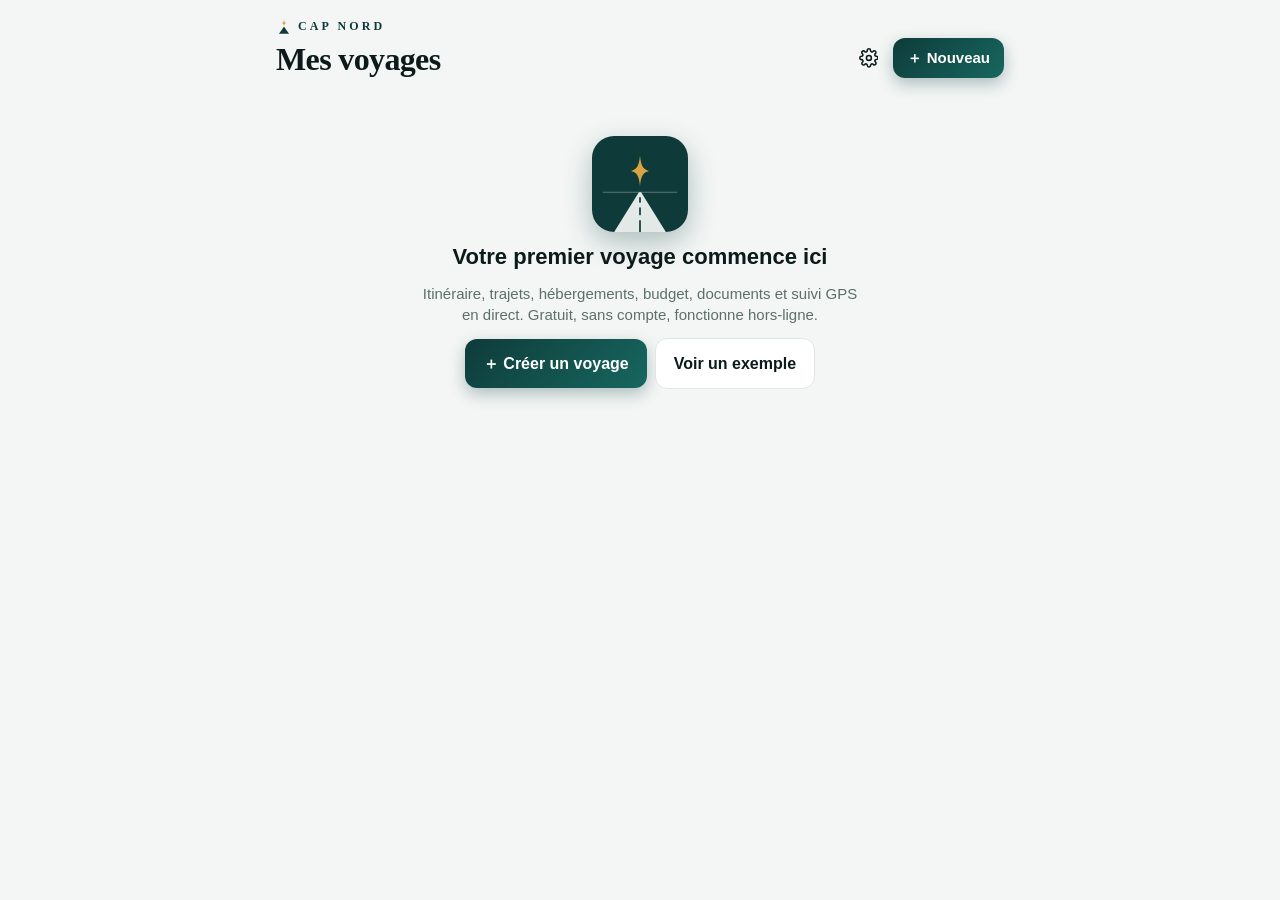
==== index.html @ debde646 "Mise à jour de Cap Nord (11/10/2026 16:12) Co-Authored-By: Claude Opus 5.5 <noreply@anthropic.com>" ====
<!doctype html>
<html lang="fr">
<head>
  <meta charset="utf-8">
  <meta name="viewport" content="width=device-width, initial-scale=1, maximum-scale=1, viewport-fit=cover">
  <meta name="theme-color" content="#0e3b3a">
  <meta name="apple-mobile-web-app-capable" content="yes">
  <meta name="mobile-web-app-capable" content="yes">
  <meta name="apple-mobile-web-app-status-bar-style" content="default">
  <meta name="apple-mobile-web-app-title" content="Cap Nord">
  <meta name="description" content="Organisez tous vos voyages : itinéraire, étapes, hébergements, budget, documents et suivi en direct sur la carte.">
  <title>Cap Nord</title>
  <link rel="manifest" href="manifest.webmanifest">
  <link rel="icon" href="icons/icon.svg" type="image/svg+xml">
  <link rel="apple-touch-icon" href="icons/icon-180.png">
  <link rel="stylesheet" href="vendor/leaflet/leaflet.css">
  <link rel="stylesheet" href="css/style.css">
  <link rel="stylesheet" href="css/share.css">
</head>
<body>
  <div id="app"><div class="boot"><img src="icons/icon.svg" alt="Cap Nord" width="88" height="88"></div></div>
  <div id="drawer-root"></div>
  <div id="modal-root"></div>
  <div id="toast-root"></div>
  <div id="print-root"></div>
  <input type="file" id="import-input" accept=".json,application/json" hidden>
  <script src="vendor/leaflet/leaflet.js"></script>
  <script src="vendor/sortable.min.js"></script>
  <script src="vendor/supabase.js"></script>
  <script type="module" src="js/app.js"></script>
</body>
</html>
---- vendor/leaflet/leaflet.css ----
/* required styles */

.leaflet-pane,
.leaflet-tile,
.leaflet-marker-icon,
.leaflet-marker-shadow,
.leaflet-tile-container,
.leaflet-pane > svg,
.leaflet-pane > canvas,
.leaflet-zoom-box,
.leaflet-image-layer,
.leaflet-layer {
	position: absolute;
	left: 0;
	top: 0;
	}
.leaflet-container {
	overflow: hidden;
	}
.leaflet-tile,
.leaflet-marker-icon,
.leaflet-marker-shadow {
	-webkit-user-select: none;
	   -moz-user-select: none;
	        user-select: none;
	  -webkit-user-drag: none;
	}
/* Prevents IE11 from highlighting tiles in blue */
.leaflet-tile::selection {
	background: transparent;
}
/* Safari renders non-retina tile on retina better with this, but Chrome is worse */
.leaflet-safari .leaflet-tile {
	image-rendering: -webkit-optimize-contrast;
	}
/* hack that prevents hw layers "stretching" when loading new tiles */
.leaflet-safari .leaflet-tile-container {
	width: 1600px;
	height: 1600px;
	-webkit-transform-origin: 0 0;
	}
.leaflet-marker-icon,
.leaflet-marker-shadow {
	display: block;
	}
/* .leaflet-container svg: reset svg max-width decleration shipped in Joomla! (joomla.org) 3.x */
/* .leaflet-container img: map is broken in FF if you have max-width: 100% on tiles */
.leaflet-container .leaflet-overlay-pane svg {
	max-width: none !important;
	max-height: none !important;
	}
.leaflet-container .leaflet-marker-pane img,
.leaflet-container .leaflet-shadow-pane img,
.leaflet-container .leaflet-tile-pane img,
.leaflet-container img.leaflet-image-layer,
.leaflet-container .leaflet-tile {
	max-width: none !important;
	max-height: none !important;
	width: auto;
	padding: 0;
	}

.leaflet-container img.leaflet-tile {
	/* See: https://bugs.chromium.org/p/chromium/issues/detail?id=600120 */
	mix-blend-mode: plus-lighter;
}

.leaflet-container.leaflet-touch-zoom {
	-ms-touch-action: pan-x pan-y;
	touch-action: pan-x pan-y;
	}
.leaflet-container.leaflet-touch-drag {
	-ms-touch-action: pinch-zoom;
	/* Fallback for FF which doesn't support pinch-zoom */
	touch-action: none;
	touch-action: pinch-zoom;
}
.leaflet-container.leaflet-touch-drag.leaflet-touch-zoom {
	-ms-touch-action: none;
	touch-action: none;
}
.leaflet-container {
	-webkit-tap-highlight-color: transparent;
}
.leaflet-container a {
	-webkit-tap-highlight-color: rgba(51, 181, 229, 0.4);
}
.leaflet-tile {
	filter: inherit;
	visibility: hidden;
	}
.leaflet-tile-loaded {
	visibility: inherit;
	}
.leaflet-zoom-box {
	width: 0;
	height: 0;
	-moz-box-sizing: border-box;
	     box-sizing: border-box;
	z-index: 800;
	}
/* workaround for https://bugzilla.mozilla.org/show_bug.cgi?id=888319 */
.leaflet-overlay-pane svg {
	-moz-user-select: none;
	}

.leaflet-pane         { z-index: 400; }

.leaflet-tile-pane    { z-index: 200; }
.leaflet-overlay-pane { z-index: 400; }
.leaflet-shadow-pane  { z-index: 500; }
.leaflet-marker-pane  { z-index: 600; }
.leaflet-tooltip-pane   { z-index: 650; }
.leaflet-popup-pane   { z-index: 700; }

.leaflet-map-pane canvas { z-index: 100; }
.leaflet-map-pane svg    { z-index: 200; }

.leaflet-vml-shape {
	width: 1px;
	height: 1px;
	}
.lvml {
	behavior: url(#default#VML);
	display: inline-block;
	position: absolute;
	}


/* control positioning */

.leaflet-control {
	position: relative;
	z-index: 800;
	pointer-events: visiblePainted; /* IE 9-10 doesn't have auto */
	pointer-events: auto;
	}
.leaflet-top,
.leaflet-bottom {
	position: absolute;
	z-index: 1000;
	pointer-events: none;
	}
.leaflet-top {
	top: 0;
	}
.leaflet-right {
	right: 0;
	}
.leaflet-bottom {
	bottom: 0;
	}
.leaflet-left {
	left: 0;
	}
.leaflet-control {
	float: left;
	clear: both;
	}
.leaflet-right .leaflet-control {
	float: right;
	}
.leaflet-top .leaflet-control {
	margin-top: 10px;
	}
.leaflet-bottom .leaflet-control {
	margin-bottom: 10px;
	}
.leaflet-left .leaflet-control {
	margin-left: 10px;
	}
.leaflet-right .leaflet-control {
	margin-right: 10px;
	}


/* zoom and fade animations */

.leaflet-fade-anim .leaflet-popup {
	opacity: 0;
	-webkit-transition: opacity 0.2s linear;
	   -moz-transition: opacity 0.2s linear;
	        transition: opacity 0.2s linear;
	}
.leaflet-fade-anim .leaflet-map-pane .leaflet-popup {
	opacity: 1;
	}
.leaflet-zoom-animated {
	-webkit-transform-origin: 0 0;
	    -ms-transform-origin: 0 0;
	        transform-origin: 0 0;
	}
svg.leaflet-zoom-animated {
	will-change: transform;
}

.leaflet-zoom-anim .leaflet-zoom-animated {
	-webkit-transition: -webkit-transform 0.25s cubic-bezier(0,0,0.25,1);
	   -moz-transition:    -moz-transform 0.25s cubic-bezier(0,0,0.25,1);
	        transition:         transform 0.25s cubic-bezier(0,0,0.25,1);
	}
.leaflet-zoom-anim .leaflet-tile,
.leaflet-pan-anim .leaflet-tile {
	-webkit-transition: none;
	   -moz-transition: none;
	        transition: none;
	}

.leaflet-zoom-anim .leaflet-zoom-hide {
	visibility: hidden;
	}


/* cursors */

.leaflet-interactive {
	cursor: pointer;
	}
.leaflet-grab {
	cursor: -webkit-grab;
	cursor:    -moz-grab;
	cursor:         grab;
	}
.leaflet-crosshair,
.leaflet-crosshair .leaflet-interactive {
	cursor: crosshair;
	}
.leaflet-popup-pane,
.leaflet-control {
	cursor: auto;
	}
.leaflet-dragging .leaflet-grab,
.leaflet-dragging .leaflet-grab .leaflet-interactive,
.leaflet-dragging .leaflet-marker-draggable {
	cursor: move;
	cursor: -webkit-grabbing;
	cursor:    -moz-grabbing;
	cursor:         grabbing;
	}

/* marker & overlays interactivity */
.leaflet-marker-icon,
.leaflet-marker-shadow,
.leaflet-image-layer,
.leaflet-pane > svg path,
.leaflet-tile-container {
	pointer-events: none;
	}

.leaflet-marker-icon.leaflet-interactive,
.leaflet-image-layer.leaflet-interactive,
.leaflet-pane > svg path.leaflet-interactive,
svg.leaflet-image-layer.leaflet-interactive path {
	pointer-events: visiblePainted; /* IE 9-10 doesn't have auto */
	pointer-events: auto;
	}

/* visual tweaks */

.leaflet-container {
	background: #ddd;
	outline-offset: 1px;
	}
.leaflet-container a {
	color: #0078A8;
	}
.leaflet-zoom-box {
	border: 2px dotted #38f;
	background: rgba(255,255,255,0.5);
	}


/* general typography */
.leaflet-container {
	font-family: "Helvetica Neue", Arial, Helvetica, sans-serif;
	font-size: 12px;
	font-size: 0.75rem;
	line-height: 1.5;
	}


/* general toolbar styles */

.leaflet-bar {
	box-shadow: 0 1px 5px rgba(0,0,0,0.65);
	border-radius: 4px;
	}
.leaflet-bar a {
	background-color: #fff;
	border-bottom: 1px solid #ccc;
	width: 26px;
	height: 26px;
	line-height: 26px;
	display: block;
	text-align: center;
	text-decoration: none;
	color: black;
	}
.leaflet-bar a,
.leaflet-control-layers-toggle {
	background-position: 50% 50%;
	background-repeat: no-repeat;
	display: block;
	}
.leaflet-bar a:hover,
.leaflet-bar a:focus {
	background-color: #f4f4f4;
	}
.leaflet-bar a:first-child {
	border-top-left-radius: 4px;
	border-top-right-radius: 4px;
	}
.leaflet-bar a:last-child {
	border-bottom-left-radius: 4px;
	border-bottom-right-radius: 4px;
	border-bottom: none;
	}
.leaflet-bar a.leaflet-disabled {
	cursor: default;
	background-color: #f4f4f4;
	color: #bbb;
	}

.leaflet-touch .leaflet-bar a {
	width: 30px;
	height: 30px;
	line-height: 30px;
	}
.leaflet-touch .leaflet-bar a:first-child {
	border-top-left-radius: 2px;
	border-top-right-radius: 2px;
	}
.leaflet-touch .leaflet-bar a:last-child {
	border-bottom-left-radius: 2px;
	border-bottom-right-radius: 2px;
	}

/* zoom control */

.leaflet-control-zoom-in,
.leaflet-control-zoom-out {
	font: bold 18px 'Lucida Console', Monaco, monospace;
	text-indent: 1px;
	}

.leaflet-touch .leaflet-control-zoom-in, .leaflet-touch .leaflet-control-zoom-out  {
	font-size: 22px;
	}


/* layers control */

.leaflet-control-layers {
	box-shadow: 0 1px 5px rgba(0,0,0,0.4);
	background: #fff;
	border-radius: 5px;
	}
.leaflet-control-layers-toggle {
	background-image: url(images/layers.png);
	width: 36px;
	height: 36px;
	}
.leaflet-retina .leaflet-control-layers-toggle {
	background-image: url(images/layers-2x.png);
	background-size: 26px 26px;
	}
.leaflet-touch .leaflet-control-layers-toggle {
	width: 44px;
	height: 44px;
	}
.leaflet-control-layers .leaflet-control-layers-list,
.leaflet-control-layers-expanded .leaflet-control-layers-toggle {
	display: none;
	}
.leaflet-control-layers-expanded .leaflet-control-layers-list {
	display: block;
	position: relative;
	}
.leaflet-control-layers-expanded {
	padding: 6px 10px 6px 6px;
	color: #333;
	background: #fff;
	}
.leaflet-control-layers-scrollbar {
	overflow-y: scroll;
	overflow-x: hidden;
	padding-right: 5px;
	}
.leaflet-control-layers-selector {
	margin-top: 2px;
	position: relative;
	top: 1px;
	}
.leaflet-control-layers label {
	display: block;
	font-size: 13px;
	font-size: 1.08333em;
	}
.leaflet-control-layers-separator {
	height: 0;
	border-top: 1px solid #ddd;
	margin: 5px -10px 5px -6px;
	}

/* Default icon URLs */
.leaflet-default-icon-path { /* used only in path-guessing heuristic, see L.Icon.Default */
	background-image: url(images/marker-icon.png);
	}


/* attribution and scale controls */

.leaflet-container .leaflet-control-attribution {
	background: #fff;
	background: rgba(255, 255, 255, 0.8);
	margin: 0;
	}
.leaflet-control-attribution,
.leaflet-control-scale-line {
	padding: 0 5px;
	color: #333;
	line-height: 1.4;
	}
.leaflet-control-attribution a {
	text-decoration: none;
	}
.leaflet-control-attribution a:hover,
.leaflet-control-attribution a:focus {
	text-decoration: underline;
	}
.leaflet-attribution-flag {
	display: inline !important;
	vertical-align: baseline !important;
	width: 1em;
	height: 0.6669em;
	}
.leaflet-left .leaflet-control-scale {
	margin-left: 5px;
	}
.leaflet-bottom .leaflet-control-scale {
	margin-bottom: 5px;
	}
.leaflet-control-scale-line {
	border: 2px solid #777;
	border-top: none;
	line-height: 1.1;
	padding: 2px 5px 1px;
	white-space: nowrap;
	-moz-box-sizing: border-box;
	     box-sizing: border-box;
	background: rgba(255, 255, 255, 0.8);
	text-shadow: 1px 1px #fff;
	}
.leaflet-control-scale-line:not(:first-child) {
	border-top: 2px solid #777;
	border-bottom: none;
	margin-top: -2px;
	}
.leaflet-control-scale-line:not(:first-child):not(:last-child) {
	border-bottom: 2px solid #777;
	}

.leaflet-touch .leaflet-control-attribution,
.leaflet-touch .leaflet-control-layers,
.leaflet-touch .leaflet-bar {
	box-shadow: none;
	}
.leaflet-touch .leaflet-control-layers,
.leaflet-touch .leaflet-bar {
	border: 2px solid rgba(0,0,0,0.2);
	background-clip: padding-box;
	}


/* popup */

.leaflet-popup {
	position: absolute;
	text-align: center;
	margin-bottom: 20px;
	}
.leaflet-popup-content-wrapper {
	padding: 1px;
	text-align: left;
	border-radius: 12px;
	}
.leaflet-popup-content {
	margin: 13px 24px 13px 20px;
	line-height: 1.3;
	font-size: 13px;
	font-size: 1.08333em;
	min-height: 1px;
	}
.leaflet-popup-content p {
	margin: 17px 0;
	margin: 1.3em 0;
	}
.leaflet-popup-tip-container {
	width: 40px;
	height: 20px;
	position: absolute;
	left: 50%;
	margin-top: -1px;
	margin-left: -20px;
	overflow: hidden;
	pointer-events: none;
	}
.leaflet-popup-tip {
	width: 17px;
	height: 17px;
	padding: 1px;

	margin: -10px auto 0;
	pointer-events: auto;

	-webkit-transform: rotate(45deg);
	   -moz-transform: rotate(45deg);
	    -ms-transform: rotate(45deg);
	        transform: rotate(45deg);
	}
.leaflet-popup-content-wrapper,
.leaflet-popup-tip {
	background: white;
	color: #333;
	box-shadow: 0 3px 14px rgba(0,0,0,0.4);
	}
.leaflet-container a.leaflet-popup-close-button {
	position: absolute;
	top: 0;
	right: 0;
	border: none;
	text-align: center;
	width: 24px;
	height: 24px;
	font: 16px/24px Tahoma, Verdana, sans-serif;
	color: #757575;
	text-decoration: none;
	background: transparent;
	}
.leaflet-container a.leaflet-popup-close-button:hover,
.leaflet-container a.leaflet-popup-close-button:focus {
	color: #585858;
	}
.leaflet-popup-scrolled {
	overflow: auto;
	}

.leaflet-oldie .leaflet-popup-content-wrapper {
	-ms-zoom: 1;
	}
.leaflet-oldie .leaflet-popup-tip {
	width: 24px;
	margin: 0 auto;

	-ms-filter: "progid:DXImageTransform.Microsoft.Matrix(M11=0.70710678, M12=0.70710678, M21=-0.70710678, M22=0.70710678)";
	filter: progid:DXImageTransform.Microsoft.Matrix(M11=0.70710678, M12=0.70710678, M21=-0.70710678, M22=0.70710678);
	}

.leaflet-oldie .leaflet-control-zoom,
.leaflet-oldie .leaflet-control-layers,
.leaflet-oldie .leaflet-popup-content-wrapper,
.leaflet-oldie .leaflet-popup-tip {
	border: 1px solid #999;
	}


/* div icon */

.leaflet-div-icon {
	background: #fff;
	border: 1px solid #666;
	}


/* Tooltip */
/* Base styles for the element that has a tooltip */
.leaflet-tooltip {
	position: absolute;
	padding: 6px;
	background-color: #fff;
	border: 1px solid #fff;
	border-radius: 3px;
	color: #222;
	white-space: nowrap;
	-webkit-user-select: none;
	-moz-user-select: none;
	-ms-user-select: none;
	user-select: none;
	pointer-events: none;
	box-shadow: 0 1px 3px rgba(0,0,0,0.4);
	}
.leaflet-tooltip.leaflet-interactive {
	cursor: pointer;
	pointer-events: auto;
	}
.leaflet-tooltip-top:before,
.leaflet-tooltip-bottom:before,
.leaflet-tooltip-left:before,
.leaflet-tooltip-right:before {
	position: absolute;
	pointer-events: none;
	border: 6px solid transparent;
	background: transparent;
	content: "";
	}

/* Directions */

.leaflet-tooltip-bottom {
	margin-top: 6px;
}
.leaflet-tooltip-top {
	margin-top: -6px;
}
.leaflet-tooltip-bottom:before,
.leaflet-tooltip-top:before {
	left: 50%;
	margin-left: -6px;
	}
.leaflet-tooltip-top:before {
	bottom: 0;
	margin-bottom: -12px;
	border-top-color: #fff;
	}
.leaflet-tooltip-bottom:before {
	top: 0;
	margin-top: -12px;
	margin-left: -6px;
	border-bottom-color: #fff;
	}
.leaflet-tooltip-left {
	margin-left: -6px;
}
.leaflet-tooltip-right {
	margin-left: 6px;
}
.leaflet-tooltip-left:before,
.leaflet-tooltip-right:before {
	top: 50%;
	margin-top: -6px;
	}
.leaflet-tooltip-left:before {
	right: 0;
	margin-right: -12px;
	border-left-color: #fff;
	}
.leaflet-tooltip-right:before {
	left: 0;
	margin-left: -12px;
	border-right-color: #fff;
	}

/* Printing */

@media print {
	/* Prevent printers from removing background-images of controls. */
	.leaflet-control {
		-webkit-print-color-adjust: exact;
		print-color-adjust: exact;
		}
	}
---- css/style.css ----
:root {
  /* Palette Cap Nord : sapin profond, abricot vif, neutres légèrement teintés de vert */
  --bg: #f3f6f5;
  --surface: #ffffff;
  --surface-2: #ecf1ef;
  --text: #0c1b1a;
  --muted: #5d6f6b;
  --line: #dfe7e4;
  --brand: #0e3b3a;
  --brand-2: #17675f;
  --accent: #ff7a59;
  --brass: #d9a441;
  --brand-ink: #ffffff;
  --ok: #0f9f62;
  --ok-bg: #dcf5e9;
  --warn: #c2620a;
  --warn-bg: #fff0dd;
  --danger: #e5484d;
  --shadow: 0 1px 2px rgba(12, 27, 26, .05), 0 6px 18px rgba(12, 27, 26, .07);
  --shadow-lg: 0 18px 48px rgba(12, 27, 26, .22);
  --r: 18px;
  --trip: var(--brand);
  --spring: cubic-bezier(.2, .9, .25, 1.12);
  --ease: cubic-bezier(.22, .8, .3, 1);
  --safe-b: env(safe-area-inset-bottom, 0px);
  --safe-t: env(safe-area-inset-top, 0px);
  color-scheme: light;
}
@media (prefers-color-scheme: dark) {
  :root:not([data-theme="light"]) {
    --bg: #0a1312; --surface: #11201e; --surface-2: #182b28; --text: #e7f0ed; --muted: #8ea39f; --line: #22362f;
    --brand: #5fd0b8; --brand-2: #8be3cf; --accent: #ff8e70; --brand-ink: #04211d; --ok: #3ddc97; --ok-bg: #0f2f22; --warn: #ffb547; --warn-bg: #33240a; --danger: #ff6b70;
    --shadow: 0 1px 2px rgba(0, 0, 0, .35), 0 6px 18px rgba(0, 0, 0, .3); color-scheme: dark;
  }
}
:root[data-theme="dark"] {
  --bg: #0a1312; --surface: #11201e; --surface-2: #182b28; --text: #e7f0ed; --muted: #8ea39f; --line: #22362f;
  --brand: #5fd0b8; --brand-2: #8be3cf; --accent: #ff8e70; --brand-ink: #04211d; --ok: #3ddc97; --ok-bg: #0f2f22; --warn: #ffb547; --warn-bg: #33240a; --danger: #ff6b70;
  --shadow: 0 1px 2px rgba(0, 0, 0, .35), 0 6px 18px rgba(0, 0, 0, .3); color-scheme: dark;
}

* { box-sizing: border-box; }
html, body { margin: 0; height: 100%; }
body {
  background: var(--bg); color: var(--text);
  font: 15px/1.45 -apple-system, BlinkMacSystemFont, "SF Pro Text", "Segoe UI", Inter, Roboto, sans-serif;
  -webkit-font-smoothing: antialiased; -webkit-tap-highlight-color: transparent;
}
button, input, select, textarea { font: inherit; color: inherit; }
button { cursor: pointer; }
h1, h2, h3, h4 { margin: 0; line-height: 1.2; }
p { margin: 0; }
a { color: var(--brand); }
.hidden { display: none !important; }
.muted { color: var(--muted); }
.mono { font-family: ui-monospace, "SF Mono", Menlo, monospace; letter-spacing: .02em; }
.center { text-align: center; }
.spacer { flex: 1; }
.boot { display: grid; place-items: center; height: 100vh; font-size: 48px; }
.eyebrow { display: block; color: var(--muted); font-size: 12px; font-weight: 600; text-transform: uppercase; letter-spacing: .04em; }
.hint { color: var(--muted); font-size: 13px; }
.warn-txt { color: var(--warn); }

/* ---------- Boutons */
.btn {
  display: inline-flex; align-items: center; justify-content: center; gap: 6px;
  padding: 9px 14px; border-radius: 10px; border: 1px solid var(--line); background: var(--surface);
  font-weight: 600; text-decoration: none; color: var(--text); white-space: nowrap; transition: transform .1s, background .15s;
}
.btn:active { transform: scale(.97); }
.btn:hover { background: var(--surface-2); }
.btn.primary { background: var(--brand); border-color: var(--brand); color: var(--brand-ink); }
.btn.primary:hover { filter: brightness(1.06); }
.btn.danger { color: var(--danger); }
.btn.ghost { background: transparent; border: 1.5px dashed color-mix(in srgb, var(--brand) 45%, var(--line)); color: var(--brand); }
.btn.sm { padding: 6px 10px; font-size: 13px; border-radius: 8px; }
.btn.lg { padding: 13px 18px; font-size: 16px; }
.btn.full { width: 100%; }
.btn:disabled { opacity: .45; pointer-events: none; }
.icon-btn {
  display: inline-grid; place-items: center; width: 38px; height: 38px; border-radius: 10px;
  border: 0; background: transparent; font-size: 18px; color: var(--text); text-decoration: none; flex: none;
}
.icon-btn:hover { background: var(--surface-2); }
.icon-btn.sm { width: 30px; height: 30px; font-size: 14px; }
.link { background: none; border: 0; padding: 0; color: var(--brand); font-weight: 600; cursor: pointer; }
.row-btns { display: flex; gap: 8px; align-items: center; }
.row-btns.wrap { flex-wrap: wrap; }

/* ---------- Champs */
.fld { display: flex; flex-direction: column; gap: 4px; min-width: 0; }
.fld > span, .fld-l { font-size: 12px; font-weight: 600; color: var(--muted); }
input:not([type=checkbox]):not([type=radio]):not([type=file]), select, textarea {
  width: 100%; padding: 10px 12px; border-radius: 10px; border: 1px solid var(--line); background: var(--surface);
  outline: none; transition: border-color .15s, box-shadow .15s; min-width: 0;
}
input[type=file] { font-size: 13px; }
textarea { resize: vertical; }
input:focus, select:focus, textarea:focus { border-color: var(--brand); box-shadow: 0 0 0 3px color-mix(in srgb, var(--brand) 20%, transparent); }
.grid2 { display: grid; grid-template-columns: repeat(2, minmax(0, 1fr)); gap: 10px; align-items: end; }
.grid3 { display: grid; grid-template-columns: repeat(3, minmax(0, 1fr)); gap: 10px; align-items: end; }
.row { display: flex; gap: 8px; }
.emoji-input { width: 56px !important; flex: none; text-align: center; font-size: 22px; padding: 6px !important; }
.check { display: inline-flex; align-items: center; gap: 6px; font-size: 13px; color: var(--muted); cursor: pointer; }
.chk { width: 20px; height: 20px; accent-color: var(--brand); flex: none; cursor: pointer; }
.pills { display: flex; flex-wrap: wrap; gap: 6px; }
.pill input { position: absolute; opacity: 0; pointer-events: none; }
.pill span {
  display: inline-block; padding: 6px 10px; border-radius: 999px; border: 1px solid var(--line); background: var(--surface);
  font-size: 13px; cursor: pointer; user-select: none; transition: all .12s;
}
.pill input:checked + span { background: var(--brand); color: var(--brand-ink); border-color: var(--brand); }
.pill input:focus-visible + span { box-shadow: 0 0 0 3px color-mix(in srgb, var(--brand) 30%, transparent); }
.colors { display: flex; gap: 8px; flex-wrap: wrap; }
.color input { position: absolute; opacity: 0; }
.color span { display: block; width: 30px; height: 30px; border-radius: 50%; cursor: pointer; border: 3px solid transparent; }
.color input:checked + span { border-color: var(--surface); box-shadow: 0 0 0 2px var(--text); }

/* ---------- Puces, badges, barres */
.chip { display: inline-flex; align-items: center; gap: 4px; padding: 3px 8px; border-radius: 999px; background: var(--surface-2); font-size: 12px; font-weight: 600; white-space: nowrap; max-width: 100%; overflow: hidden; text-overflow: ellipsis; }
.chip.ok { background: var(--ok-bg); color: var(--ok); }
.chip.warn { background: var(--warn-bg); color: var(--warn); }
.badge { font-size: 11px; font-weight: 700; padding: 2px 7px; border-radius: 6px; background: var(--surface-2); white-space: nowrap; margin-left: 6px; }
.badge.ok { background: var(--ok-bg); color: var(--ok); }
.badge.warn { background: var(--warn-bg); color: var(--warn); }
.st-now { color: var(--ok); font-weight: 700; }
.st-soon { color: var(--brand); font-weight: 600; }
.bar { height: 6px; border-radius: 99px; background: var(--surface-2); overflow: hidden; }
.bar.lg { height: 10px; margin: 10px 0 6px; }
.bar i { display: block; height: 100%; background: var(--trip); border-radius: inherit; transition: width .4s; }
.bar.over i { background: var(--danger); }

/* ---------- Accueil */
.topbar {
  position: sticky; top: 0; z-index: 10; display: flex; align-items: center; gap: 6px;
  padding: calc(10px + var(--safe-t)) 16px 10px; background: color-mix(in srgb, var(--bg) 85%, transparent); backdrop-filter: blur(12px);
}
.brand { display: flex; align-items: center; gap: 8px; font-weight: 800; font-size: 18px; }
.logo { font-size: 24px; }
.home { max-width: 1100px; margin: 0 auto; padding: 8px 16px 48px; }
.hero { display: flex; justify-content: space-between; align-items: flex-end; gap: 16px; flex-wrap: wrap; padding: 24px 0 8px; }
.hero h1 { font-size: clamp(26px, 5vw, 38px); letter-spacing: -.02em; max-width: 620px; }
.hero p { color: var(--muted); margin-top: 8px; max-width: 620px; }
.hero-actions { display: flex; gap: 8px; flex-wrap: wrap; }
.h-sec { font-size: 13px; text-transform: uppercase; letter-spacing: .06em; color: var(--muted); margin: 28px 0 12px; }
.trip-grid { display: grid; grid-template-columns: repeat(auto-fill, minmax(250px, 1fr)); gap: 14px; }
.trip-card {
  text-align: left; padding: 0; border: 1px solid var(--line); border-radius: var(--r); background: var(--surface); overflow: hidden;
  box-shadow: var(--shadow); transition: transform .15s, box-shadow .15s;
}
.trip-card:hover { transform: translateY(-2px); box-shadow: var(--shadow-lg); }
.tc-band { height: 84px; background: linear-gradient(135deg, var(--c), color-mix(in srgb, var(--c) 55%, #fff)); display: flex; justify-content: space-between; align-items: flex-start; padding: 12px; }
.tc-emoji { font-size: 40px; line-height: 1; filter: drop-shadow(0 2px 4px rgba(0, 0, 0, .2)); }
.tc-band .chip { background: rgba(255, 255, 255, .92); color: #0f172a; }
.tc-body { padding: 12px 14px 14px; display: flex; flex-direction: column; gap: 6px; }
.tc-body h3 { font-size: 17px; }
.tc-body p { color: var(--muted); font-size: 13px; }
.tc-meta { display: flex; gap: 12px; font-size: 13px; color: var(--muted); }
.trip-card .bar i { background: var(--c); }
.features { display: grid; grid-template-columns: repeat(auto-fill, minmax(230px, 1fr)); gap: 12px; margin-top: 32px; }
.feat { background: var(--surface); border: 1px solid var(--line); border-radius: var(--r); padding: 16px; }
.feat span { font-size: 26px; }
.feat b { display: block; margin: 6px 0 4px; }
.feat p { color: var(--muted); font-size: 14px; }

/* ---------- Écran voyage */
.trip-layout { display: grid; grid-template-columns: minmax(380px, 460px) 1fr; grid-template-rows: auto minmax(0, 1fr) auto; height: 100vh; height: 100dvh; }
.trip-layout > .trip-top { grid-row: 1; grid-column: 1 / -1; background: var(--surface); border-bottom: 1px solid var(--line); z-index: 700; }
.trip-layout > .panel { grid-row: 2; grid-column: 1; min-width: 0; }
.trip-layout > .mapwrap { grid-row: 2; grid-column: 2; }
body.show-map .trip-layout > .panel { display: none; }
body.show-map .trip-layout > .mapwrap { grid-column: 1 / -1; }
.panel { display: flex; flex-direction: column; min-height: 0; background: var(--bg); border-right: 1px solid var(--line); }
.trip-top { display: flex; align-items: center; gap: 4px; padding: calc(10px + var(--safe-t)) 10px 8px; }
.trip-title { flex: 1; display: flex; align-items: center; gap: 10px; min-width: 0; cursor: pointer; padding: 4px 6px; border-radius: 10px; }
.trip-title:hover { background: var(--surface-2); }
.tt-emoji { font-size: 28px; }
.trip-title h1 { font-size: 18px; white-space: nowrap; overflow: hidden; text-overflow: ellipsis; }
.trip-title small { color: var(--muted); font-size: 12.5px; display: block; white-space: nowrap; overflow: hidden; text-overflow: ellipsis; }
.trip-title > div { min-width: 0; }
.tabs { display: flex; gap: 2px; padding: 0 10px; border-bottom: 1px solid var(--line); overflow-x: auto; scrollbar-width: none; }
.tab { border: 0; background: none; padding: 10px 10px 12px; font-weight: 600; color: var(--muted); display: flex; gap: 6px; border-bottom: 2.5px solid transparent; white-space: nowrap; }
.tab.active { color: var(--text); border-bottom-color: var(--trip); }
.panel-body { flex: 1; overflow-y: auto; padding: 14px 14px 40px; overscroll-behavior: contain; }
.mapwrap { position: relative; min-height: 0; }
#map { position: absolute; inset: 0; background: var(--surface-2); }
#map.adding { cursor: crosshair; }
.bottomnav {
  grid-row: 3; grid-column: 1 / -1; display: flex; justify-content: center; gap: 4px; background: var(--surface); border-top: 1px solid var(--line);
  padding: 6px 12px calc(6px + var(--safe-b)); z-index: 600;
}
.bn { flex: 0 1 120px; border: 0; background: none; border-radius: 12px; display: flex; flex-direction: column; align-items: center; gap: 2px; padding: 6px 4px; font-size: 12px; font-weight: 700; color: var(--muted); }
.bn:hover { background: var(--surface-2); }
.bn span { font-size: 21px; line-height: 1.1; filter: grayscale(1); opacity: .65; transition: transform .15s; }
.bn.active { color: var(--trip); background: color-mix(in srgb, var(--trip) 10%, transparent); }
.bn.active span { filter: none; opacity: 1; transform: translateY(-1px) scale(1.08); }
.my-trips { flex: none; }

.map-ctl { position: absolute; top: calc(12px + var(--safe-t)); right: 12px; z-index: 500; display: flex; flex-direction: column; gap: 8px; }
.mbtn { width: 44px; height: 44px; border-radius: 12px; border: 0; background: var(--surface); box-shadow: var(--shadow-lg); font-size: 20px; color: var(--text); }
.mbtn.on { background: var(--brand); color: var(--brand-ink); }
.map-banner { position: absolute; top: calc(12px + var(--safe-t)); left: 50%; transform: translateX(-50%); z-index: 500; background: var(--text); color: var(--bg); padding: 10px 14px; border-radius: 12px; font-size: 14px; box-shadow: var(--shadow-lg); max-width: calc(100% - 90px); }
.map-banner .link { color: var(--brand); margin-left: 8px; }
.rec-pill { position: absolute; left: 12px; top: calc(12px + var(--safe-t)); z-index: 500; background: #e11d48; color: #fff; font-size: 13px; font-weight: 700; padding: 6px 12px; border-radius: 99px; cursor: pointer; box-shadow: var(--shadow-lg); animation: pulse 2s infinite; }
@keyframes pulse { 50% { opacity: .75; } }

/* Marqueurs */
.mk-wrap { background: none; border: 0; }
.mk {
  width: 32px; height: 32px; border-radius: 50%; display: grid; place-items: center; background: var(--c); color: #fff;
  font-weight: 800; font-size: 13px; border: 3px solid #fff; box-shadow: 0 2px 8px rgba(0, 0, 0, .35); transition: transform .15s;
}
.mk.past { filter: saturate(.35) brightness(1.05); }
.mk.now { box-shadow: 0 0 0 6px color-mix(in srgb, var(--c) 35%, transparent), 0 2px 8px rgba(0, 0, 0, .35); }
.mk.sel { transform: scale(1.3); background: #0f172a; }
.mk-mini { width: 26px; height: 26px; border-radius: 50%; background: #fff; display: grid; place-items: center; font-size: 14px; box-shadow: 0 1px 5px rgba(0, 0, 0, .3); }
.mk-mini.done { opacity: .55; }
.mk-mini.stay { background: #eef2ff; }
.me-dot { width: 22px; height: 22px; border-radius: 50%; background: #2563eb; border: 4px solid #fff; box-shadow: 0 0 0 0 rgba(37, 99, 235, .6); animation: me 2s infinite; }
@keyframes me { 0% { box-shadow: 0 0 0 0 rgba(37, 99, 235, .55); } 70% { box-shadow: 0 0 0 16px rgba(37, 99, 235, 0); } 100% { box-shadow: 0 0 0 0 rgba(37, 99, 235, 0); } }
.leaflet-container { font: inherit; }
.tiles-dark { filter: invert(1) hue-rotate(180deg) brightness(.92) contrast(.9) saturate(.6); }
.leaflet-tooltip { border-radius: 8px; font-size: 13px; }

/* ---------- Itinéraire */
.stats { display: grid; grid-template-columns: repeat(auto-fit, minmax(70px, 1fr)); gap: 8px; margin-bottom: 12px; }
.stats > div { background: var(--surface); border: 1px solid var(--line); border-radius: 12px; padding: 8px 10px; }
.stats b { display: block; font-size: 15px; white-space: nowrap; }
.stats span { font-size: 11.5px; color: var(--muted); }
.warns { display: flex; flex-direction: column; gap: 6px; margin-bottom: 14px; }
.warn { display: flex; align-items: center; gap: 10px; text-align: left; padding: 9px 12px; border-radius: 12px; border: 0; background: var(--warn-bg); color: var(--warn); font-size: 13.5px; }
.warn span:nth-child(2) { flex: 1; }
.warn b { white-space: nowrap; }
.steps { display: flex; flex-direction: column; }
.step { display: flex; align-items: stretch; gap: 10px; background: var(--surface); border: 1px solid var(--line); border-radius: var(--r); box-shadow: var(--shadow); position: relative; }
.step.sel { outline: 2px solid var(--trip); }
.step.past { opacity: .72; }
.step.now { border-color: var(--trip); box-shadow: 0 0 0 3px color-mix(in srgb, var(--trip) 18%, transparent), var(--shadow); }
.step-rail { padding: 12px 0 12px 12px; }
.num { display: grid; place-items: center; width: 30px; height: 30px; border-radius: 50%; background: var(--trip); color: #fff; font-weight: 800; font-size: 13px; flex: none; }
.step.past .num { background: var(--muted); }
.step-main { flex: 1; min-width: 0; padding: 11px 0; cursor: pointer; display: flex; flex-direction: column; gap: 4px; outline: none; }
.step-top { display: flex; align-items: center; gap: 8px; }
.step-top h3 { font-size: 16px; white-space: nowrap; overflow: hidden; text-overflow: ellipsis; }
.now-badge { font-size: 11px; font-weight: 700; color: #fff; background: var(--trip); padding: 2px 8px; border-radius: 99px; white-space: nowrap; }
.step-dates { font-size: 13px; color: var(--muted); }
.chips { display: flex; flex-wrap: wrap; gap: 5px; margin-top: 2px; }
.drag { display: grid; place-items: center; padding: 0 12px; color: var(--muted); cursor: grab; letter-spacing: -3px; font-weight: 800; touch-action: none; user-select: none; }
.drag.sm { padding: 0 4px; }
.ghost { opacity: .4; }
.sorting .conn { opacity: .25; }
.conn { display: flex; align-items: center; gap: 8px; padding: 2px 0 2px 26px; min-height: 44px; position: relative; }
.conn-line { position: absolute; left: 26px; top: 0; bottom: 0; border-left: 3px dotted var(--mc); }
.conn-label { margin-left: 18px; border: 1px solid var(--line); background: var(--surface); border-radius: 99px; padding: 4px 11px; font-size: 13px; font-weight: 600; display: flex; align-items: center; gap: 6px; flex-wrap: wrap; text-align: left; }
.conn-label small { color: var(--muted); font-weight: 500; }
.conn-label .badge { margin: 0; }
.conn-add { margin-left: auto; width: 28px; height: 28px; border-radius: 50%; border: 1px dashed var(--line); background: transparent; color: var(--muted); opacity: .5; }
.conn:hover .conn-add, .conn-add:focus { opacity: 1; }
.add-step { width: 100%; margin-top: 14px; padding: 14px; border-radius: var(--r); border: 2px dashed var(--line); background: transparent; color: var(--muted); font-weight: 700; font-size: 15px; }
.add-step:hover { border-color: var(--trip); color: var(--trip); }
.empty { text-align: center; padding: 30px 16px 10px; color: var(--muted); }
.empty-ic { font-size: 44px; }
.empty h3 { color: var(--text); margin: 6px 0; }
.itin .hint { margin-top: 10px; }

/* ---------- Panneau latéral (édition d'une étape) */
#drawer-root { position: fixed; inset: 0; z-index: 1000; pointer-events: none; }
#drawer-root.open { pointer-events: auto; }
.drawer-backdrop { position: absolute; inset: 0; background: rgba(15, 23, 42, .25); opacity: 0; transition: opacity .25s; }
.open .drawer-backdrop { opacity: 1; }
.drawer {
  position: absolute; top: 0; right: 0; bottom: 0; width: min(500px, 100%); background: var(--bg); box-shadow: var(--shadow-lg);
  display: flex; flex-direction: column; transform: translateX(100%); transition: transform .25s cubic-bezier(.2, .8, .2, 1);
}
.open .drawer { transform: none; }
.drawer-head { display: flex; align-items: center; gap: 10px; padding: calc(12px + var(--safe-t)) 12px 6px 16px; }
.drawer-head .num { background: var(--c); }
.title-input { font-size: 20px !important; font-weight: 800; border-color: transparent !important; background: transparent !important; padding: 6px 8px !important; }
.title-input:focus { border-color: var(--line) !important; background: var(--surface) !important; }
.drawer-nav { display: flex; gap: 6px; padding: 0 16px 8px; }
.drawer-nav .btn { flex: 1; min-width: 0; overflow: hidden; text-overflow: ellipsis; justify-content: center; }
.drawer-nav .btn:nth-child(2):not(:last-child) { flex: none; }
.leg-ic { background: color-mix(in srgb, var(--mc) 18%, var(--surface)) !important; font-size: 17px; width: 40px; height: 40px; }
.leg-title { flex: 1; min-width: 0; }
.leg-title h2 { font-size: 19px; overflow: hidden; text-overflow: ellipsis; white-space: nowrap; }
.conn-label.sel { border-color: var(--mc); box-shadow: 0 0 0 2px var(--mc); }
.leaflet-interactive.leg-hit { cursor: pointer; }
.dtabs { display: flex; gap: 4px; padding: 6px 16px 10px; overflow-x: auto; scrollbar-width: none; }
.dtab { position: relative; flex: 1 1 0; min-width: max-content; display: flex; flex-direction: column; align-items: center; gap: 2px; padding: 8px 10px 7px; border-radius: 12px; border: 1px solid var(--line); background: var(--surface); color: var(--muted); font-size: 12.5px; font-weight: 700; }
.dtab .dt-ic { font-size: 18px; line-height: 1; filter: grayscale(1); opacity: .75; }
.dtab.active { background: var(--c); border-color: var(--c); color: #fff; }
.dtab.active .dt-ic { filter: none; opacity: 1; }
.dt-b { position: absolute; top: -6px; right: -4px; font-style: normal; font-size: 10.5px; font-weight: 800; min-width: 18px; height: 18px; padding: 0 5px; border-radius: 9px; display: grid; place-items: center; background: var(--surface-2); color: var(--text); border: 1px solid var(--line); }
.dt-b.warn { background: var(--warn-bg); color: var(--warn); border-color: transparent; }
.drawer-body { flex: 1; overflow-y: auto; padding: 4px 16px calc(40px + var(--safe-b)); overscroll-behavior: contain; }
.sec { background: var(--surface); border: 1px solid var(--line); border-radius: var(--r); padding: 14px; margin-bottom: 12px; display: flex; flex-direction: column; gap: 12px; }
.modal .sec { background: transparent; border: 0; padding: 12px 0 0; border-top: 1px solid var(--line); border-radius: 0; margin: 12px 0 0; }
.sec h4 { font-size: 15px; display: flex; align-items: baseline; gap: 6px; }
.sec h4 small, .card h4 small { color: var(--muted); font-weight: 500; font-size: 12.5px; }
.sec.row-btns { flex-direction: row; justify-content: space-between; }
.nights { display: flex; align-items: center; gap: 10px; flex-wrap: wrap; }
.nights > span { font-weight: 700; }
.stepper { display: inline-flex; border: 1px solid var(--line); border-radius: 10px; overflow: hidden; }
.stepper button { width: 40px; height: 34px; border: 0; background: var(--surface); font-size: 18px; font-weight: 700; }
.stepper button + button { border-left: 1px solid var(--line); }
.stepper button:hover { background: var(--surface-2); }
.nights .check { margin-left: auto; }
.tr-fields { display: flex; flex-direction: column; gap: 10px; }
.tr-fields > .link { align-self: flex-start; color: var(--muted); font-size: 13px; }
.leg-info { font-size: 13.5px; font-weight: 600; background: var(--surface-2); padding: 8px 10px; border-radius: 10px; }
.leg-info small { color: var(--muted); font-weight: 500; }

.place-field { display: flex; flex-direction: column; gap: 4px; }
.place-cur { display: flex; align-items: center; gap: 8px; padding: 9px 12px; background: var(--surface-2); border-radius: 10px; }
.pc-label { flex: 1; font-weight: 600; font-size: 14px; overflow: hidden; text-overflow: ellipsis; white-space: nowrap; }
.place-search { display: flex; gap: 6px; align-items: center; }
.place-results { display: flex; flex-direction: column; border-radius: 10px; overflow: hidden; }
.place-results:not(:empty) { border: 1px solid var(--line); }
.pr-item { text-align: left; border: 0; background: var(--surface); padding: 9px 12px; display: flex; flex-direction: column; border-bottom: 1px solid var(--line); }
.pr-item:last-child { border-bottom: 0; }
.pr-item:hover { background: var(--surface-2); }
.pr-item small { color: var(--muted); font-size: 12px; overflow: hidden; text-overflow: ellipsis; white-space: nowrap; }
.pr-msg { padding: 9px 12px; color: var(--muted); font-size: 13px; }

.dcard { border: 1px solid var(--line); border-radius: 12px; background: var(--bg); }
.dcard summary { list-style: none; display: flex; align-items: center; gap: 6px; padding: 11px 12px; cursor: pointer; font-weight: 600; }
.dcard summary::-webkit-details-marker { display: none; }
.dcard summary::before { content: ''; width: 8px; height: 8px; border-radius: 50%; background: var(--c, var(--brand)); flex: none; }
.dcard summary small { color: var(--muted); font-weight: 500; font-size: 12px; margin-left: auto; }
.dcard summary .sum-t { overflow: hidden; text-overflow: ellipsis; white-space: nowrap; }
.dcard summary small + .badge { margin-left: 6px; }
.dcard summary .sum-t + .badge { margin-left: auto; }
.d-body { padding: 0 12px 12px; display: flex; flex-direction: column; gap: 10px; }

.subs { display: flex; flex-direction: column; gap: 6px; }
.sub { border: 1px solid var(--line); border-radius: 12px; background: var(--bg); }
.sub-row { display: flex; align-items: center; gap: 8px; padding: 6px 8px; }
.sub-main { flex: 1; min-width: 0; display: flex; align-items: center; gap: 8px; border: 0; background: none; text-align: left; padding: 4px 0; }
.sub-name { font-weight: 600; overflow: hidden; text-overflow: ellipsis; white-space: nowrap; }
.sub-meta { margin-left: auto; color: var(--muted); font-size: 12px; white-space: nowrap; }
.sub.done .sub-name { text-decoration: line-through; color: var(--muted); }
.sub-body { padding: 4px 12px 12px; display: flex; flex-direction: column; gap: 10px; border-top: 1px solid var(--line); padding-top: 12px; }
.quick-add { display: flex; gap: 6px; }
.weather:empty { display: none; }
.wx { display: flex; gap: 6px; overflow-x: auto; padding-bottom: 2px; }
.wx-d { flex: none; display: flex; flex-direction: column; align-items: center; padding: 6px 10px; background: var(--surface-2); border-radius: 10px; min-width: 64px; }
.wx-d span { font-size: 22px; }
.wx-d small { color: var(--muted); font-size: 11px; white-space: nowrap; }
.wx-msg, .wx-line { font-size: 13px; color: var(--muted); }
.wx-line { color: var(--text); margin-top: 6px; }

/* ---------- Cartes génériques */
.card { background: var(--surface); border: 1px solid var(--line); border-radius: var(--r); padding: 14px; margin-bottom: 12px; box-shadow: var(--shadow); }
.card h4 { margin-bottom: 10px; font-size: 15px; }
.card[data-act] { cursor: pointer; }
.muted-card { color: var(--muted); text-align: center; }

/* ---------- Live */
.daynav { display: flex; align-items: center; gap: 6px; margin-bottom: 12px; }
.daynav-t { flex: 1; text-align: center; display: flex; flex-direction: column; }
.daynav-t b { font-size: 17px; text-transform: capitalize; }
.daynav-t small { color: var(--muted); text-transform: capitalize; }
.hero-card { display: flex; gap: 16px; align-items: center; }
.hero-card > div:last-child { flex: 1; display: flex; flex-direction: column; gap: 6px; }
.big { font-size: 32px; font-weight: 800; letter-spacing: -.02em; }
.mid { font-size: 20px; font-weight: 700; }
.live { display: flex; flex-direction: column; gap: 12px; }
.live-row { display: flex; align-items: center; gap: 12px; }
.live-row > div { flex: 1; display: flex; flex-direction: column; }
.live-row small { color: var(--muted); font-size: 12.5px; }
.switch { width: 50px; height: 30px; border-radius: 99px; border: 0; background: var(--line); position: relative; flex: none; transition: background .2s; }
.switch::after { content: ''; position: absolute; top: 3px; left: 3px; width: 24px; height: 24px; border-radius: 50%; background: #fff; box-shadow: 0 1px 3px rgba(0, 0, 0, .3); transition: transform .2s; }
.switch.on { background: #e11d48; }
.switch.on::after { transform: translateX(20px); }
.live-stats { display: grid; grid-template-columns: repeat(4, 1fr); gap: 6px; }
.live-stats > div { background: var(--surface-2); border-radius: 10px; padding: 6px 8px; display: flex; flex-direction: column; }
.live-stats small { font-size: 11px; color: var(--muted); }
.live-stats b { font-size: 14px; white-space: nowrap; }
.step-now { border-left: 5px solid var(--trip); }
.step-now h3 { font-size: 20px; margin: 2px 0; }
.step-now p { color: var(--muted); font-size: 13.5px; }
.move { display: flex; gap: 12px; border-left: 5px solid var(--mc); }
.move-ic { font-size: 28px; }
.move p { font-size: 13.5px; color: var(--muted); }
.agenda { display: flex; flex-direction: column; gap: 4px; }
.agenda .eyebrow { margin-top: 10px; }
.ag { display: flex; align-items: center; gap: 10px; padding: 4px 0; }
.ag-time { width: 42px; font-weight: 700; font-size: 13px; color: var(--muted); flex: none; }
.ag-main { flex: 1; min-width: 0; border: 0; background: none; text-align: left; padding: 4px 0; display: flex; flex-direction: column; }
.ag-main span { font-weight: 600; }
.ag-main small { color: var(--muted); font-size: 12.5px; }
.ag.done .ag-main span { text-decoration: line-through; color: var(--muted); }
.night { display: flex; flex-direction: column; gap: 6px; }
.night p { font-size: 13.5px; }
.note { background: var(--surface-2); padding: 8px 10px; border-radius: 10px; }
.next p { color: var(--muted); font-size: 13.5px; }
.journal-add { display: flex; flex-direction: column; gap: 8px; margin-bottom: 12px; }
.j-file { font-size: 12px; overflow: hidden; text-overflow: ellipsis; white-space: nowrap; max-width: 140px; }
.journal { display: flex; flex-direction: column; gap: 12px; }
.j-item { border-top: 1px solid var(--line); padding-top: 10px; display: flex; flex-direction: column; gap: 6px; }
.j-meta { font-size: 12px; color: var(--muted); display: flex; gap: 8px; }
.j-meta .link { margin-left: auto; color: var(--muted); font-weight: 500; font-size: 12px; }
.j-img { width: 100%; max-height: 320px; object-fit: cover; border-radius: 10px; cursor: zoom-in; }

/* ---------- Budget */
.budget-hero .bh-top { display: flex; justify-content: space-between; align-items: flex-end; }
.budget-hero .right { text-align: right; }
.budget-hero .stats { margin: 12px 0 0; }
.budget > .btn { margin-bottom: 12px; }
.cat-row { display: grid; grid-template-columns: 130px 1fr auto; gap: 10px; align-items: center; padding: 5px 0; font-size: 14px; }
.cost-row, .exp { width: 100%; display: flex; align-items: center; gap: 10px; border: 0; background: none; padding: 8px 0; text-align: left; border-bottom: 1px solid var(--line); }
.cost-row:last-child, .exp:last-child { border-bottom: 0; }
.cost-row span { font-weight: 600; flex: 1; }
.cost-row small { color: var(--muted); }
.exp-day { margin-bottom: 10px; }
.exp-ic { font-size: 20px; }
.exp-l { flex: 1; display: flex; flex-direction: column; font-weight: 600; min-width: 0; }
.exp-l small, .exp b small { color: var(--muted); font-weight: 500; font-size: 12px; }
.exp b { display: flex; flex-direction: column; align-items: flex-end; }
.rates { display: flex; flex-direction: column; gap: 6px; margin-bottom: 10px; }
.rate { display: flex; align-items: center; gap: 8px; font-size: 14px; }
.rate span:first-child { width: 120px; font-weight: 700; display: flex; flex-direction: column; line-height: 1.2; }
.rate span:first-child small { font-weight: 500; color: var(--muted); font-size: 11.5px; }
.rate input { max-width: 140px; }
.amount { display: flex; gap: 8px; }
.amount input { font-size: 28px !important; font-weight: 800; }
.amount select { width: 110px; flex: none; font-weight: 700; }

/* ---------- Listes & docs */
.list-head { display: flex; align-items: center; gap: 8px; margin-bottom: 8px; }
.list-title { font-weight: 800; font-size: 16px !important; border-color: transparent !important; padding: 4px 6px !important; background: transparent !important; }
.list-head small { color: var(--muted); white-space: nowrap; }
.items { display: flex; flex-direction: column; margin: 10px 0; }
.item { display: flex; align-items: center; gap: 8px; padding: 2px 0; }
.item-text { border-color: transparent !important; background: transparent !important; padding: 6px 4px !important; }
.item-text:focus { border-color: var(--line) !important; background: var(--surface) !important; }
.item.done .item-text { text-decoration: line-through; color: var(--muted); }
.item .icon-btn { opacity: .35; }
.item:hover .icon-btn { opacity: 1; }
.docs > .hint, .docs > .btn { margin-bottom: 12px; }
.doc { display: flex; align-items: center; gap: 12px; }
.doc-ic { font-size: 28px; }
.doc-main { flex: 1; min-width: 0; cursor: pointer; display: flex; flex-direction: column; gap: 2px; }
.doc-main small { color: var(--muted); }

/* ---------- Modales, menus, toasts */
#modal-root { position: fixed; inset: 0; z-index: 2000; pointer-events: none; }
#modal-root.open { pointer-events: auto; }
.modal-backdrop { position: absolute; inset: 0; background: rgba(15, 23, 42, .45); opacity: 0; transition: opacity .2s; }
#modal-root.open .modal-backdrop { opacity: 1; }
.modal {
  position: absolute; left: 50%; top: 50%; transform: translate(-50%, -46%); opacity: 0; transition: all .2s;
  width: min(520px, calc(100% - 24px)); max-height: calc(100% - 40px); overflow-y: auto; background: var(--bg); border-radius: 18px; padding: 20px; box-shadow: var(--shadow-lg);
}
#modal-root.open .modal { transform: translate(-50%, -50%); opacity: 1; }
.modal h2 { font-size: 20px; margin-bottom: 14px; }
.form { display: flex; flex-direction: column; gap: 12px; }
.actions { display: flex; gap: 8px; justify-content: flex-end; margin-top: 16px; align-items: center; }
.menu { display: flex; flex-direction: column; margin-top: 14px; border: 1px solid var(--line); border-radius: 12px; overflow: hidden; }
.menu-i { text-align: left; padding: 12px 14px; border: 0; background: var(--surface); border-bottom: 1px solid var(--line); font-weight: 600; }
.menu-i:last-child { border-bottom: 0; }
.menu-i:hover { background: var(--surface-2); }
.menu-i.danger { color: var(--danger); }
.layer-grid { display: grid; grid-template-columns: repeat(3, 1fr); gap: 8px; }
.layer { border: 1px solid var(--line); background: var(--surface); border-radius: 12px; padding: 12px 8px; display: flex; flex-direction: column; gap: 2px; }
.layer small { color: var(--muted); font-size: 11px; }
.layer.on { border-color: var(--brand); box-shadow: 0 0 0 2px var(--brand); }
#toast-root { position: fixed; left: 50%; bottom: calc(24px + var(--safe-b)); transform: translateX(-50%); z-index: 3000; display: flex; flex-direction: column; gap: 8px; align-items: center; width: min(520px, calc(100% - 24px)); pointer-events: none; }
.toast { pointer-events: auto; display: flex; align-items: center; gap: 14px; background: #0f172a; color: #f8fafc; padding: 11px 14px; border-radius: 12px; box-shadow: var(--shadow-lg); font-size: 14px; opacity: 0; transform: translateY(10px); transition: all .22s; }
.toast.in { opacity: 1; transform: none; }
.toast-btn { border: 0; background: none; color: #5eead4; font-weight: 800; padding: 0; }
#print-root { display: none; }

/* ---------- Mobile */
@media (max-width: 899px) {
  .trip-layout { grid-template-columns: minmax(0, 1fr); }
  .trip-layout > .panel { border-right: 0; }
  .trip-layout > .mapwrap { grid-column: 1; visibility: hidden; pointer-events: none; }
  body.show-map .trip-layout > .mapwrap { visibility: visible; pointer-events: auto; }
  .bottomnav { padding: 4px 2px calc(4px + var(--safe-b)); gap: 0; }
  .bn { flex: 1 1 0; font-size: 10.5px; padding: 5px 0; }
  .bn span { font-size: 20px; }
  .my-trips { flex-direction: column; gap: 0; padding: 4px 6px; font-size: 10px; line-height: 1.15; border: 0; background: none; color: var(--muted); }
  .my-trips .mt-ic { font-size: 20px; }
  .trip-top .icon-btn { width: 32px; }
  .panel-body { padding: 12px 12px 30px; }
  .drawer { width: 100%; }
  .drawer-backdrop { display: none; }
  .leaflet-control-zoom { display: none; }
  #toast-root { bottom: calc(76px + var(--safe-b)); }
  .modal { top: auto; bottom: 0; left: 0; transform: translateY(30px); width: 100%; max-height: 92%; border-radius: 20px 20px 0 0; padding-bottom: calc(20px + var(--safe-b)); }
  #modal-root.open .modal { transform: none; }
  .live-stats { grid-template-columns: repeat(2, 1fr); }
  .cat-row { grid-template-columns: 110px 1fr auto; }
  .layer-grid { grid-template-columns: repeat(2, 1fr); }
}
@media (max-width: 420px) {
  .dtabs { gap: 3px; padding-inline: 10px; }
  .dtab { padding: 7px 6px 6px; font-size: 11px; }
  .grid3 { grid-template-columns: repeat(2, minmax(0, 1fr)); }
  .nights .check { margin-left: 0; }
}

/* ---------- Impression */
@media print {
  #app, #drawer-root, #modal-root, #toast-root { display: none !important; }
  #print-root { display: block; color: #000; font-size: 12pt; }
  #print-root h1 { font-size: 22pt; margin-bottom: 4pt; }
  #print-root h2 { font-size: 14pt; margin: 14pt 0 4pt; }
  #print-root h2 small { font-weight: 400; color: #555; font-size: 10pt; }
  #print-root section { break-inside: avoid; border-top: 1px solid #ccc; padding-top: 6pt; }
  #print-root .p-tr { color: #444; font-style: italic; margin-top: 6pt; }
  #print-root .p-notes { white-space: pre-wrap; background: #f4f4f4; padding: 6pt; }
  #print-root ul { margin: 4pt 0; }
}

/* ---------- Mes voyages (écran principal) */
.home-wrap { max-width: 760px; margin: 0 auto; padding-inline: 16px; }
.home-top { position: sticky; top: 0; z-index: 10; display: flex; align-items: flex-end; justify-content: space-between; gap: 12px; padding: calc(18px + var(--safe-t)) 0 14px; background: color-mix(in srgb, var(--bg) 88%, transparent); backdrop-filter: blur(12px); }
.home-top h1 { font-size: 32px; letter-spacing: -.02em; }
.home-btns { display: flex; gap: 6px; align-items: center; }
.home { max-width: none; padding: 4px 0 48px; display: flex; flex-direction: column; gap: 22px; }
.h-group .h-sec { margin: 0 0 10px; }
.h-sec small { color: var(--muted); font-weight: 600; margin-left: 4px; }
.trip-list { display: flex; flex-direction: column; background: var(--surface); border: 1px solid var(--line); border-radius: 16px; overflow: hidden; }
.trip-row { display: flex; align-items: center; gap: 12px; padding: 12px 14px; border: 0; border-bottom: 1px solid var(--line); background: none; text-align: left; }
.trip-row:last-child { border-bottom: 0; }
.trip-row:hover { background: var(--surface-2); }
.tr-emoji { width: 44px; height: 44px; border-radius: 12px; display: grid; place-items: center; font-size: 24px; background: color-mix(in srgb, var(--c) 16%, var(--surface)); flex: none; }
.tr-main { flex: 1; min-width: 0; display: flex; flex-direction: column; }
.tr-main b { font-size: 16px; overflow: hidden; text-overflow: ellipsis; white-space: nowrap; }
.tr-main small { color: var(--muted); font-size: 13px; }
.tr-chev { color: var(--muted); font-size: 22px; }
.feat-card { text-align: left; border: 0; border-radius: 20px; padding: 18px; color: #fff; display: flex; flex-direction: column; gap: 12px;
  background: linear-gradient(140deg, var(--c), color-mix(in srgb, var(--c) 62%, #0f172a)); box-shadow: var(--shadow-lg); }
.feat-card .bar { background: rgba(255, 255, 255, .25); }
.feat-card .bar i { background: #fff; }
.fc-top { display: flex; justify-content: space-between; align-items: center; }
.live-chip { background: rgba(255, 255, 255, .95); color: #be123c; }
.fc-day { font-weight: 800; opacity: .9; }
.fc-main { display: flex; gap: 14px; align-items: center; }
.fc-emoji { font-size: 46px; line-height: 1; }
.fc-main h2 { font-size: 24px; letter-spacing: -.01em; }
.fc-main p { opacity: .92; margin-top: 2px; }
.fc-meta { display: flex; flex-wrap: wrap; gap: 14px; font-size: 13.5px; opacity: .95; }
.fc-go { margin-left: auto; font-weight: 800; }
.home-empty { text-align: center; padding: 40px 8px; display: flex; flex-direction: column; align-items: center; gap: 12px; }
.home-empty h2 { font-size: 22px; }
.home-empty p { color: var(--muted); max-width: 440px; }
.center-row { justify-content: center; }
.home-foot { text-align: center; color: var(--muted); font-size: 13px; }
@media (max-width: 480px) {
  .home-top h1 { font-size: 28px; }
  .home-top .btn.primary { padding: 8px 12px; }
  .trip-row .chip { display: none; }
}

/* ---------- Suivi sur la carte : fait / aujourd'hui / à venir */
.mk.past { background: #94a3b8; filter: none; width: 26px; height: 26px; font-size: 12px; margin: 3px; }
.mk.now { position: relative; animation: here 2s infinite; }
@keyframes here { 0% { box-shadow: 0 0 0 0 color-mix(in srgb, var(--c) 60%, transparent), 0 2px 8px rgba(0, 0, 0, .35); } 70% { box-shadow: 0 0 0 16px transparent, 0 2px 8px rgba(0, 0, 0, .35); } 100% { box-shadow: 0 0 0 0 transparent, 0 2px 8px rgba(0, 0, 0, .35); } }
.mk-here { position: absolute; top: -26px; left: 50%; transform: translateX(-50%); white-space: nowrap; background: var(--c); color: #fff; font-size: 11px; font-weight: 800; padding: 2px 8px; border-radius: 99px; box-shadow: 0 2px 6px rgba(0, 0, 0, .3); }
.map-progress {
  position: absolute; left: 12px; bottom: 30px; z-index: 500; width: min(340px, calc(100% - 24px)); background: var(--surface); color: var(--text);
  border-radius: 16px; box-shadow: var(--shadow-lg); padding: 12px 14px; display: flex; flex-direction: column; gap: 8px;
}
.mp-head { display: flex; align-items: baseline; gap: 8px; flex-wrap: wrap; }
.mp-head b { font-size: 16px; }
.mp-head small { color: var(--muted); text-transform: capitalize; }
.mp-count { margin-left: auto; font-size: 12px; font-weight: 700; color: var(--muted); }
.mp-row { display: flex; align-items: center; gap: 10px; border: 0; background: var(--surface-2); border-radius: 12px; padding: 8px 10px; text-align: left; }
.mp-row > span:nth-child(2) { flex: 1; min-width: 0; display: flex; flex-direction: column; }
.mp-row small { color: var(--muted); font-size: 11.5px; }
.mp-row b { overflow: hidden; text-overflow: ellipsis; white-space: nowrap; }
.mp-row i { font-style: normal; color: var(--muted); font-size: 18px; }
.mp-dot { width: 12px; height: 12px; border-radius: 50%; border: 2px dashed #94a3b8; flex: none; }
.mp-dot.now { border: 0; background: var(--trip); box-shadow: 0 0 0 4px color-mix(in srgb, var(--trip) 25%, transparent); }
.mp-legend { display: flex; gap: 12px; font-size: 11.5px; color: var(--muted); }
.mp-legend span { display: inline-flex; align-items: center; gap: 5px; }
.lgd { width: 10px; height: 10px; border-radius: 50%; display: inline-block; }
.lgd.done { background: #94a3b8; }
.lgd.now { background: var(--trip); }
.lgd.todo { border: 2px dashed #94a3b8; }
@media (max-width: 899px) {
  .map-progress { bottom: 12px; width: calc(100% - 24px); }
  .leaflet-control-scale { display: none; }
}

.mp-head { cursor: pointer; user-select: none; }
.map-progress.collapsed .mp-row, .map-progress.collapsed .mp-legend { display: none; }

/* ---------- Listes */
.seg { display: flex; gap: 4px; padding: 4px; background: var(--surface-2); border-radius: 12px; margin-bottom: 12px; }
.seg button { flex: 1; border: 0; background: none; padding: 9px 8px; border-radius: 9px; font-weight: 700; color: var(--muted); }
.seg button small { font-weight: 600; opacity: .8; }
.seg button.on { background: var(--surface); color: var(--text); box-shadow: var(--shadow); }
.list-new { display: flex; gap: 8px; margin-bottom: 12px; }
.list-new select { flex: 1; min-width: 0; }
.notes-card textarea { min-height: 50vh; border: 0; padding: 0; box-shadow: none !important; font-size: 15px; line-height: 1.6; }
.list .fold { font-size: 14px; color: var(--muted); }
.list.collapsed .bar { margin-bottom: 0; }
.list .bar.full i { background: var(--ok); }
.ok-txt { color: var(--ok) !important; font-weight: 700; }
.item { display: block; padding: 0; border-bottom: 1px solid var(--line); }
.item:last-child { border-bottom: 0; }
.item-row { display: flex; align-items: center; gap: 6px; padding: 2px 0; }
.item-main { flex: 1; min-width: 0; display: flex; flex-direction: column; }
.item-main .item-text { width: 100%; }
.item-badges { display: flex; gap: 4px; flex-wrap: wrap; padding: 0 4px 4px; }
.item-badges:empty { display: none; }
.item-badges .chip { font-size: 11px; padding: 2px 6px; }
.chip.late { background: color-mix(in srgb, var(--danger) 16%, transparent); color: var(--danger); }
.item .icon-btn.more { opacity: .6; }
.item.open { background: color-mix(in srgb, var(--trip) 5%, transparent); border-radius: 10px; }
.item-body { padding: 4px 8px 12px 34px; display: flex; flex-direction: column; gap: 10px; }
.subitems { display: flex; flex-direction: column; gap: 2px; border-left: 2px solid var(--line); padding-left: 8px; }
.subitem { display: flex; align-items: center; gap: 6px; }
.subitem .chk { width: 17px; height: 17px; }
.subitem.done .item-text { text-decoration: line-through; color: var(--muted); }
.subitem .icon-btn { opacity: .35; }
.subitem:hover .icon-btn { opacity: 1; }
.quick-add.sm input { padding: 6px 8px !important; font-size: 14px; border-style: dashed !important; }
.due-row { display: flex; gap: 8px; align-items: flex-end; flex-wrap: wrap; }
.due-row .fld { flex: 1 1 200px; }
.item .drag.sm { opacity: .35; }
.lists .card.list { padding-bottom: 10px; }

/* ---------- Documents */
.doc-add { display: grid; grid-template-columns: repeat(3, 1fr); gap: 8px; margin-bottom: 14px; }
.doc-btn { display: flex; flex-direction: column; align-items: center; gap: 2px; padding: 14px 6px; border-radius: 14px; border: 1px solid var(--line); background: var(--surface); cursor: pointer; text-align: center; color: var(--text); }
.doc-btn span { font-size: 26px; }
.doc-btn small { color: var(--muted); font-size: 11.5px; }
.doc-btn.primary { background: var(--brand); border-color: var(--brand); color: var(--brand-ink); }
.doc-btn.primary small { color: inherit; opacity: .85; }
.doc-btn:active { transform: scale(.97); }
button.card.doc { width: 100%; text-align: left; font: inherit; color: inherit; }
.doc-thumb { width: 52px; height: 52px; object-fit: cover; border-radius: 8px; border: 1px solid var(--line); flex: none; }
.doc .doc-ic { width: 52px; text-align: center; flex: none; }
.doc-pages { display: flex; gap: 8px; overflow-x: auto; padding: 6px 2px; }
.doc-page { position: relative; flex: none; width: 84px; height: 110px; border-radius: 10px; border: 1px solid var(--line); background: var(--surface); overflow: visible; }
.doc-page-open { width: 100%; height: 100%; border: 0; padding: 0; background: none; border-radius: 10px; overflow: hidden; display: grid; place-items: center; }
.doc-page-open img { width: 100%; height: 100%; object-fit: cover; }
.doc-page span { display: flex; flex-direction: column; align-items: center; font-size: 24px; }
.doc-page small { font-size: 11px; color: var(--muted); font-weight: 600; }
.doc-page.add { display: grid; place-items: center; border-style: dashed; cursor: pointer; color: var(--brand); }
.doc-page-del { position: absolute; top: -8px; right: -8px; background: var(--surface) !important; border: 1px solid var(--line); border-radius: 50%; width: 26px; height: 26px; font-size: 12px; }
.modal.wide { width: min(900px, calc(100% - 24px)); }
.viewer { display: grid; place-items: center; max-height: 75vh; overflow: auto; }
.viewer img { max-width: 100%; border-radius: 8px; }

.stay-docs { display: flex; flex-direction: column; gap: 4px; }
.stay-docs .doc-page { width: 76px; height: 96px; }
.dcard summary .clip { margin-left: 4px; }

/* ---------- Photos / souvenirs */
.ph-strip { display: flex; gap: 4px; margin-top: 4px; }
.ph-mini { position: relative; width: 56px; height: 56px; border: 0; padding: 0; border-radius: 8px; overflow: hidden; background: var(--surface-2); flex: none; }
.ph-mini img { width: 100%; height: 100%; object-fit: cover; display: block; }
.ph-mini b { position: absolute; inset: 0; display: grid; place-items: center; background: rgba(15, 23, 42, .55); color: #fff; font-size: 14px; }
.ph-grid { display: grid; grid-template-columns: repeat(auto-fill, minmax(96px, 1fr)); gap: 6px; }
.ph { position: relative; aspect-ratio: 1; max-width: 100%; border: 0; padding: 0; border-radius: 10px; overflow: hidden; background: var(--surface-2); }
.ph img { width: 100%; height: 100%; object-fit: cover; display: block; }
.ph i { position: absolute; right: 4px; bottom: 4px; font-style: normal; font-size: 12px; background: rgba(255, 255, 255, .9); border-radius: 6px; padding: 0 4px; }
.ph.add { display: flex; flex-direction: column; align-items: center; justify-content: center; gap: 2px; border: 1.5px dashed color-mix(in srgb, var(--brand) 45%, var(--line)); background: transparent; color: var(--brand); cursor: pointer; }
.ph.add span { font-size: 26px; }
.ph.add small { font-weight: 700; font-size: 12px; }
.mk-photo { position: relative; width: 44px; height: 44px; border-radius: 12px; border: 3px solid #fff; background: #e2e8f0; box-shadow: 0 2px 8px rgba(0, 0, 0, .35); overflow: visible; display: grid; place-items: center; font-size: 18px; transform: rotate(-4deg); }
.mk-photo[style] { background-size: cover; background-position: center; }
.mk-photo b { position: absolute; top: -8px; right: -8px; min-width: 20px; height: 20px; padding: 0 5px; border-radius: 10px; background: #e11d48; color: #fff; font-size: 11px; display: grid; place-items: center; border: 2px solid #fff; }
.mk { position: relative; }
.mk-ph { position: absolute; bottom: -7px; right: -9px; font-style: normal; font-size: 9.5px; font-weight: 800; background: #e11d48; color: #fff; border: 2px solid #fff; border-radius: 8px; padding: 0 4px; line-height: 13px; }
.mk-ph::before { content: ''; }
label.mbtn { display: grid; place-items: center; cursor: pointer; }
.mbtn.cam { background: #e11d48; color: #fff; }
.panel { position: relative; }
.fab { position: absolute; right: 16px; bottom: 16px; z-index: 20; width: 58px; height: 58px; border-radius: 50%; background: #e11d48; color: #fff; display: grid; place-items: center; font-size: 26px; box-shadow: 0 8px 24px rgba(225, 29, 72, .45); cursor: pointer; }
.fab:active { transform: scale(.94); }
body.show-map .fab { display: none; }
#modal-root.dark .modal-backdrop { background: #050608; }
.modal.lightbox { width: 100%; height: 100%; max-height: 100%; max-width: 100%; border-radius: 0; background: transparent; padding: 0; top: 0; left: 0; transform: none; overflow: hidden; }
#modal-root.open .modal.lightbox { transform: none; }
.lb { position: absolute; inset: 0; display: flex; flex-direction: column; color: #fff; }
.lb-img { flex: 1; min-height: 0; display: grid; place-items: center; padding: calc(50px + var(--safe-t)) 8px 8px; }
.lb-img img { max-width: 100%; max-height: 100%; object-fit: contain; border-radius: 6px; }
.lb-nav { position: absolute; top: 45%; width: 44px; height: 64px; border: 0; border-radius: 12px; background: rgba(255, 255, 255, .14); color: #fff; font-size: 32px; }
.lb-nav.prev { left: 8px; }
.lb-nav.next { right: 8px; }
.lb-close { position: absolute; top: calc(10px + var(--safe-t)); right: 10px; width: 40px; height: 40px; border-radius: 50%; border: 0; background: rgba(255, 255, 255, .16); color: #fff; font-size: 18px; }
.lb-info { padding: 10px 14px calc(16px + var(--safe-b)); display: flex; flex-direction: column; gap: 8px; background: linear-gradient(transparent, rgba(0, 0, 0, .6)); }
.lb-meta { font-size: 12.5px; opacity: .8; }
.lb-caption { background: rgba(255, 255, 255, .1) !important; border-color: transparent !important; color: #fff !important; font-size: 16px; }
.lb-caption::placeholder { color: rgba(255, 255, 255, .55); }
.lb-actions { display: flex; gap: 6px; align-items: center; }
.lb-actions select { flex: 1; min-width: 0; background: rgba(255, 255, 255, .1); color: #fff; border-color: transparent; }
.lb-actions .btn { background: rgba(255, 255, 255, .12); border-color: transparent; color: #fff; }
.lb-actions .btn.danger { color: #fda4af; }
@media (max-width: 899px) {
  .modal.lightbox { border-radius: 0; padding: 0; }
  .fab { bottom: 14px; }
}

/* ---------- Partage (côté voyageur) */
.share-btn { position: relative; }
.share-btn.on { color: var(--brand); }
.share-btn .nb { position: absolute; top: 2px; right: 0; min-width: 17px; height: 17px; padding: 0 4px; border-radius: 9px; background: #e11d48; color: #fff; font-size: 10.5px; font-style: normal; font-weight: 800; display: grid; place-items: center; }
.share-pitch { color: var(--muted); margin-bottom: 12px; line-height: 1.5; }
.share-what { margin-top: 12px; font-size: 13px; background: var(--surface-2); border-radius: 12px; padding: 10px 12px; line-height: 1.5; }
.warn-box { background: var(--warn-bg); color: var(--warn); border-radius: 12px; padding: 10px 12px; font-size: 14px; }
.share-link { display: flex; gap: 6px; margin-bottom: 8px; }
.share-link input { font-size: 13px; }
.share-stats { display: flex; gap: 16px; margin: 8px 0 4px; color: var(--muted); }
.share-stats b { color: var(--text); }
.share-h { margin: 14px 0 8px; }
.share-conv { border-top: 1px solid var(--line); padding: 10px 0; display: flex; flex-direction: column; gap: 6px; }
.share-settings { margin-top: 12px; border-top: 1px solid var(--line); padding-top: 10px; }
.share-settings summary { cursor: pointer; font-weight: 700; color: var(--muted); }
.share-settings[open] { display: flex; flex-direction: column; gap: 12px; }
.lb-thread { display: flex; flex-direction: column; gap: 8px; max-height: 32vh; overflow-y: auto; }
.lb-thread .cm-b { background: rgba(255, 255, 255, .12); color: #fff; }
.lb-thread .cm small, .lb-thread .cm-replying { color: rgba(255, 255, 255, .7); }
.lb-thread input { background: rgba(255, 255, 255, .12) !important; color: #fff !important; border-color: transparent !important; }
.lb-social { font-weight: 700; }
.lb-social small { font-weight: 500; opacity: .75; }
.link.muted { color: var(--muted); font-weight: 500; }

/* Budget converti dans la monnaie locale */
.fx { display: flex; flex-direction: column; gap: 6px; margin-top: 10px; }
.fx-row { display: grid; grid-template-columns: 1.2fr 1fr 1fr 1fr; gap: 8px; align-items: center; background: color-mix(in srgb, var(--trip) 8%, var(--surface-2)); border-radius: 12px; padding: 8px 10px; }
.fx-row > span { display: flex; flex-direction: column; min-width: 0; }
.fx-row small { color: var(--muted); font-size: 11px; overflow: hidden; text-overflow: ellipsis; white-space: nowrap; }
.fx-row b { font-size: 13.5px; white-space: nowrap; font-variant-numeric: tabular-nums; }
.fx-cur b { font-size: 15px; }
@media (max-width: 420px) { .fx-row { grid-template-columns: 1fr 1fr 1fr; } .fx-row > span:last-child { display: none; } }

/* ---------- Lieu : météo, actualité, astuces */
.wx-norm { display: flex; gap: 12px; align-items: center; }
.wx-norm > div { display: flex; flex-direction: column; }
.wx-norm b { font-size: 18px; }
.wx-norm small { color: var(--muted); font-size: 12.5px; }
.wx-big { font-size: 34px; }
.wx-now { font-size: 13.5px; margin-bottom: 6px; }
.news { display: flex; flex-direction: column; gap: 6px; }
.news-i { display: flex; gap: 10px; align-items: center; text-decoration: none; color: var(--text); padding: 6px; border-radius: 10px; }
.news-i:hover { background: var(--surface-2); }
.news-i img { width: 64px; height: 48px; object-fit: cover; border-radius: 8px; flex: none; }
.news-i span { display: flex; flex-direction: column; min-width: 0; }
.news-i b { font-size: 13.5px; font-weight: 600; display: -webkit-box; -webkit-line-clamp: 2; -webkit-box-orient: vertical; overflow: hidden; }
.news-i small { color: var(--muted); font-size: 11.5px; }
.tips { display: flex; flex-direction: column; gap: 8px; }
.tip { background: var(--surface-2); border-radius: 12px; padding: 10px 12px; display: flex; flex-direction: column; gap: 6px; }
.tip p { white-space: pre-wrap; overflow-wrap: anywhere; }
.tip-meta { display: flex; align-items: center; gap: 8px; font-size: 12px; color: var(--muted); }
.tip-meta > span { flex: 1; min-width: 0; }
.tip-up { border: 1px solid var(--line); background: var(--surface); border-radius: 99px; padding: 2px 9px; font-size: 12px; font-weight: 700; }
.tip-up.on { border-color: var(--brand); color: var(--brand); }
.tip-form { display: flex; flex-direction: column; gap: 6px; }
.tip-form input { flex: 1; min-width: 0; }
.del-step-row { text-align: center; padding: 6px 0 20px; }
.danger-link { color: var(--danger); font-weight: 500; font-size: 13px; opacity: .8; }

/* ---------- Type de voyage : road trip / multi-transports */
.kind-pick { display: grid; grid-template-columns: 1fr 1fr; gap: 8px; }
.kind input { position: absolute; opacity: 0; }
.kind span { display: flex; flex-direction: column; gap: 2px; padding: 12px; border-radius: 14px; border: 1.5px solid var(--line); background: var(--surface); cursor: pointer; height: 100%; box-sizing: border-box; }
.kind span small { color: var(--muted); font-size: 12px; }
.kind input:checked + span { border-color: var(--brand); box-shadow: 0 0 0 2px color-mix(in srgb, var(--brand) 30%, transparent); background: color-mix(in srgb, var(--brand) 6%, var(--surface)); }
.kind input:focus-visible + span { outline: 2px solid var(--brand); }
.road-opts { display: flex; flex-direction: column; gap: 10px; }
.road-banner { display: flex; align-items: center; gap: 12px; padding: 12px 14px; border-radius: 14px; margin-bottom: 10px; background: linear-gradient(135deg, color-mix(in srgb, var(--trip) 16%, var(--surface)), var(--surface)); border: 1px solid color-mix(in srgb, var(--trip) 25%, var(--line)); }
.rb-ic { font-size: 30px; }
.road-banner > div { display: flex; flex-direction: column; }
.road-banner b { font-size: 16px; font-variant-numeric: tabular-nums; }
.road-banner small { color: var(--muted); font-size: 12.5px; }
.own-leg { display: flex; align-items: center; gap: 10px; }
.own-leg > div { flex: 1; display: flex; flex-direction: column; min-width: 0; }
.own-leg .link { font-size: 13px; text-align: right; }
.own-leg small { color: var(--muted); font-size: 12px; }
.own-ic { font-size: 28px; }

/* ---------- Identité Cap Nord */
.brandmark { display: inline-flex; align-items: center; gap: 6px; font: 700 12px/1 Georgia, 'Times New Roman', serif; letter-spacing: .26em; text-transform: uppercase; color: var(--brand); }
.brandmark svg { width: 16px; height: 16px; color: var(--brand); }
.boot { background: #0e3b3a; }
.boot img { border-radius: 22px; box-shadow: 0 10px 30px rgba(0,0,0,.35); }
.home-top h1 { font-family: Georgia, 'Times New Roman', serif; font-weight: 700; }

.home-top h1 { white-space: nowrap; }
.home-top > div:first-child { min-width: 0; }
.empty-logo { border-radius: 22px; box-shadow: 0 10px 28px rgba(14, 59, 58, .3); }
@media (max-width: 480px) { .home-top h1 { font-size: 27px; } }

/* ---------- iPhone : pas de zoom automatique, dates qui tiennent dans l'écran, clavier */
@media (pointer: coarse), (max-width: 899px) {
  /* Safari zoome sur tout champ dont le texte fait moins de 16 px */
  input:not([type=checkbox]):not([type=radio]), select, textarea { font-size: 16px !important; }
}
input[type=date], input[type=time], input[type=datetime-local] {
  -webkit-appearance: none; appearance: none; display: block; width: 100%; min-width: 0; min-height: 44px; text-align: left;
}
input[type=date]::-webkit-date-and-time-value, input[type=time]::-webkit-date-and-time-value, input[type=datetime-local]::-webkit-date-and-time-value { text-align: left; }
.grid2 > *, .grid3 > *, .fld { min-width: 0; }
html, body { overflow-x: hidden; }
/* Le clavier remonte les fenêtres du bas au lieu de les masquer */
@media (max-width: 899px) {
  .modal { bottom: var(--kb, 0px); max-height: calc(var(--vvh, 100dvh) - 12px); }
  .drawer { bottom: var(--kb, 0px); }
}

/* Vidéos */
.ph.vid em, .ph-mini.vid::after { position: absolute; left: 5px; bottom: 5px; font-style: normal; font-size: 11px; font-weight: 800; color: #fff; background: rgba(0, 0, 0, .55); border-radius: 6px; padding: 1px 6px; }
.ph-mini.vid::after { content: '▶'; }
.ph.add span { font-size: 30px; font-weight: 300; }
.lb-img video { max-width: 100%; max-height: 100%; border-radius: 6px; background: #000; }

/* ---------- Fiches : destination (pleine couleur) ≠ trajet (route en pointillés) */
.drawer.dest { background: color-mix(in srgb, var(--c) 5%, var(--bg)); }
.drawer.leg { background: color-mix(in srgb, var(--mc) 7%, var(--bg)); }
.drawer-head.dest-head, .drawer-head.leg-head { flex-direction: column; align-items: stretch; gap: 4px; padding: calc(12px + var(--safe-t)) 12px 14px 16px; margin-bottom: 8px; }
.dest-head { background: var(--c); color: #fff; }
.dest-head .title-input { color: #fff !important; font-size: 24px !important; padding: 2px 0 !important; }
.dest-head .title-input::placeholder { color: rgba(255, 255, 255, .6); }
.dest-head .title-input:focus { background: rgba(255, 255, 255, .12) !important; border-color: transparent !important; padding: 2px 6px !important; }
.dest-head .icon-btn, .leg-head .icon-btn { color: inherit; }
.dh-row { display: flex; align-items: center; gap: 8px; }
.dh-row > :first-child { flex: 1; min-width: 0; }
.kind-tag { font-size: 11.5px; font-weight: 800; letter-spacing: .06em; text-transform: uppercase; opacity: .9; }
.leg-head { background: repeating-linear-gradient(135deg, color-mix(in srgb, var(--mc) 16%, var(--surface)) 0 14px, color-mix(in srgb, var(--mc) 10%, var(--surface)) 14px 28px); color: var(--text); border-bottom: 3px dashed var(--mc); }
.leg-head .kind-tag { color: var(--mc); filter: brightness(.75); }
.leg-route { display: flex; align-items: center; gap: 10px; }
.lr-end { font: 700 19px/1.2 Georgia, serif; max-width: 38%; overflow: hidden; text-overflow: ellipsis; white-space: nowrap; }
.lr-line { flex: 1; position: relative; height: 34px; display: grid; place-items: center; }
.lr-line::before { content: ''; position: absolute; left: 0; right: 0; top: 50%; border-top: 3px dashed var(--mc); }
.lr-line i { position: relative; font-style: normal; font-size: 18px; width: 34px; height: 34px; border-radius: 50%; display: grid; place-items: center; background: var(--surface); border: 2px solid var(--mc); }
.drawer-foot { padding: 10px 16px calc(12px + var(--safe-b)); border-top: 1px solid var(--line); background: var(--surface); }
.drawer.leg .btn.primary, .drawer.leg .drawer-foot .btn { background: var(--brand); }
/* Nouvelle étape */
.ns-quick { display: grid; grid-template-columns: 1fr 1fr; gap: 8px; }
/* Modèles de listes */
.tpl-list { display: flex; flex-direction: column; border: 1px solid var(--line); border-radius: 12px; overflow: hidden; margin-top: 10px; }
.tpl-row { display: flex; align-items: center; gap: 8px; padding: 10px 12px; border-bottom: 1px solid var(--line); background: var(--surface); }
.tpl-row:last-child { border-bottom: 0; }
.tpl-row > div { flex: 1; display: flex; flex-direction: column; min-width: 0; }
.tpl-row small { color: var(--muted); font-size: 12px; }

/* ---------- Correctifs d'affichage iPhone : rien ne déborde, textes coupés proprement */
input, select, textarea { max-width: 100%; box-sizing: border-box; }
.fld > span { overflow: hidden; text-overflow: ellipsis; white-space: nowrap; }
.drawer-nav .btn { display: block; min-width: 0; overflow: hidden; text-overflow: ellipsis; white-space: nowrap; text-align: center; }
.drawer-nav .btn:first-child { text-align: left; }
.drawer-nav .btn:last-child { text-align: right; }
.sec, .card, .drawer-body, .modal { min-width: 0; overflow-wrap: anywhere; }
.pill span, .chip, .badge { overflow-wrap: normal; }
.drawer { max-width: 100vw; overflow-x: hidden; }
.drawer-body { overflow-x: hidden; }
/* Champ de date vide : on affiche une invite (iOS laisse sinon une case vide) */
input[type=date]:not(:focus):invalid, input[type=datetime-local]:not(:focus):invalid, input[type=time]:not(:focus):invalid { color: var(--muted); }
/* Le badge « Powered by Netlify » ne doit pas masquer les boutons */
#netlify-badge, [class*="netlify-badge"], a[href*="netlify.com"][target="_blank"][style*="position: fixed"] { display: none !important; }

/* Étiquettes des cartes d'étape : chacune ouvre son onglet */
button.chip { border: 0; font: inherit; font-size: 12px; font-weight: 600; cursor: pointer; color: inherit; }
button.chip:not(.ok):not(.warn) { background: var(--surface-2); }
button.chip:active { transform: scale(.95); }


/* =====================================================================
   Refonte visuelle : carte postale (destination) / billet (trajet) + motion design
   ===================================================================== */
body { font-feature-settings: "ss01", "cv11"; }
.btn { border-radius: 12px; transition: transform .18s var(--spring), background .2s, box-shadow .2s; }
.btn.primary { background: linear-gradient(135deg, var(--brand), var(--brand-2)); border: 0; box-shadow: 0 6px 16px color-mix(in srgb, var(--brand) 30%, transparent); }
.btn:active, .chip:active, .bn:active, .dtab:active { transform: scale(.95); }
.card, .sec, .step { border-radius: var(--r); }

/* ---- Barre du bas : pastille active qui glisse ---- */
.bn { position: relative; transition: color .25s; }
.bn::before { content: ''; position: absolute; inset: 4px 10%; border-radius: 14px; background: color-mix(in srgb, var(--trip) 12%, transparent); opacity: 0; transform: scale(.6); transition: opacity .25s, transform .35s var(--spring); }
.bn.active::before { opacity: 1; transform: none; }
.bn.active { background: none; }
.bn.active span { animation: hop .45s var(--spring); }
@keyframes hop { 0% { transform: translateY(0) scale(1); } 40% { transform: translateY(-5px) scale(1.15); } 100% { transform: translateY(-1px) scale(1.08); } }

/* ---- Itinéraire : destinations = cartes, trajets = billets en pointillés ---- */
.step { border: 0; box-shadow: var(--shadow); overflow: hidden; }
.step::before { content: ''; position: absolute; left: 0; top: 0; bottom: 0; width: 5px; background: linear-gradient(var(--trip), color-mix(in srgb, var(--trip) 50%, var(--accent))); }
.step .num { background: var(--trip); box-shadow: 0 0 0 4px color-mix(in srgb, var(--trip) 15%, transparent); }
.step.now { box-shadow: 0 0 0 2px var(--accent), var(--shadow); }
.step.now .num { background: var(--accent); animation: beacon 2.2s infinite; }
@keyframes beacon { 0%, 100% { box-shadow: 0 0 0 0 color-mix(in srgb, var(--accent) 45%, transparent); } 60% { box-shadow: 0 0 0 10px transparent; } }
.now-badge { background: var(--accent); }
.conn-line { border-left: 0; width: 3px; left: 25px; background: repeating-linear-gradient(to bottom, var(--mc) 0 6px, transparent 6px 12px); background-size: 3px 12px; animation: flowY 1.4s linear infinite; opacity: .8; }
@keyframes flowY { to { background-position: 0 12px; } }
.conn-label { border: 1.5px dashed color-mix(in srgb, var(--mc) 55%, var(--line)); background: color-mix(in srgb, var(--mc) 7%, var(--surface)); border-radius: 12px; padding: 5px 12px; position: relative; }
.conn-label::before, .conn-label::after { content: ''; position: absolute; top: 50%; width: 10px; height: 10px; margin-top: -5px; border-radius: 50%; background: var(--bg); border: 1.5px dashed color-mix(in srgb, var(--mc) 55%, var(--line)); }
.conn-label::before { left: -6px; clip-path: inset(0 0 0 50%); }
.conn-label::after { right: -6px; clip-path: inset(0 50% 0 0); }

/* Apparition en cascade quand on arrive sur un onglet */
.fresh .steps > *, .fresh > .card, .fresh > .stats, .fresh > .warns, .fresh > .road-banner, .fresh .trip-list > *, .fresh > .doc-add, .fresh > .list-new, .fresh > .seg { animation: rise .5s var(--ease) both; }
.fresh .steps > *:nth-child(2) { animation-delay: .04s; } .fresh .steps > *:nth-child(3) { animation-delay: .08s; }
.fresh .steps > *:nth-child(4) { animation-delay: .12s; } .fresh .steps > *:nth-child(5) { animation-delay: .16s; }
.fresh .steps > *:nth-child(6) { animation-delay: .2s; } .fresh .steps > *:nth-child(7) { animation-delay: .24s; }
.fresh .steps > *:nth-child(n+8) { animation-delay: .28s; }
.fresh > .card:nth-child(2) { animation-delay: .05s; } .fresh > .card:nth-child(3) { animation-delay: .1s; } .fresh > .card:nth-child(n+4) { animation-delay: .15s; }
@keyframes rise { from { opacity: 0; transform: translateY(14px) scale(.98); } to { opacity: 1; transform: none; } }

/* ---- Ouverture des fiches : ressort ---- */
.drawer { transition: transform .45s var(--spring); border-radius: 0; }
@media (max-width: 899px) {
  .drawer { transform: translateY(100%); }
  .open .drawer { transform: none; }
}
.drawer-backdrop { backdrop-filter: blur(3px); -webkit-backdrop-filter: blur(3px); }
.drawer-body.fresh > .sec:not(.hidden), .drawer-body.fresh > div:not(.hidden) { animation: rise .45s var(--ease) both; }
.drawer-body.fresh > .sec:not(.hidden) + .sec:not(.hidden) { animation-delay: .06s; }
.drawer-body.fresh > .sec:not(.hidden) + .sec:not(.hidden) + .sec:not(.hidden) { animation-delay: .12s; }
.dtab { transition: background .25s, color .25s, transform .2s var(--spring); }
.dtab.active { box-shadow: 0 6px 14px color-mix(in srgb, var(--c) 30%, transparent); }

.kind-chip { display: inline-flex; align-items: center; gap: 6px; font-size: 11.5px; font-weight: 800; letter-spacing: .07em; text-transform: uppercase; padding: 5px 10px; border-radius: 99px; }
.dh-count { font-size: 12px; font-weight: 700; opacity: .85; text-align: right; }
.drawer-head .dh-row { display: flex; align-items: center; gap: 8px; }
.drawer-head .dh-row > .kind-chip { flex: none; }
.drawer-head .dh-row > .dh-count { flex: 1; }

/* ---- DESTINATION : carte postale ---- */
.drawer-head.dest-head { position: relative; overflow: hidden; min-height: 168px; justify-content: flex-end; gap: 6px; color: #fff; padding-bottom: 16px;
  background: radial-gradient(120% 90% at 100% 0%, color-mix(in srgb, var(--accent) 55%, transparent), transparent 60%), linear-gradient(150deg, var(--c), color-mix(in srgb, var(--c) 55%, #031413)); }
.drawer-head.dest-head .dh-row:first-child { position: absolute; top: calc(12px + var(--safe-t)); left: 16px; right: 12px; }
.dest-head .dh-cover { position: absolute; inset: 0; width: 100%; height: 100%; object-fit: cover; z-index: 0; }
.dest-head.has-cover::after { content: ''; position: absolute; inset: 0; z-index: 0; background: linear-gradient(180deg, rgba(0,0,0,.25), rgba(0,0,0,.05) 35%, rgba(0,0,0,.7)); }
.dest-head > *:not(.dh-cover) { position: relative; z-index: 1; }
.dest-head .kind-chip { background: rgba(255, 255, 255, .92); color: var(--brand); }
.dest-head .title-input { font: 700 28px/1.15 Georgia, 'Times New Roman', serif !important; letter-spacing: -.01em; text-shadow: 0 2px 12px rgba(0,0,0,.25); margin-top: 34px; }
.dh-meta { display: flex; gap: 8px; flex-wrap: wrap; }
.dh-meta span { font-size: 12.5px; font-weight: 600; background: rgba(255, 255, 255, .18); backdrop-filter: blur(6px); -webkit-backdrop-filter: blur(6px); padding: 4px 10px; border-radius: 99px; }
.dest-head.fresh .pin { display: inline-block; animation: pinDrop .7s var(--spring) both; }
@keyframes pinDrop { 0% { transform: translateY(-18px) scale(.6); opacity: 0; } 60% { transform: translateY(2px) scale(1.15); opacity: 1; } 100% { transform: none; } }
.dest-head.fresh .title-input, .dest-head.fresh .dh-meta { animation: rise .55s var(--ease) both .08s; }
.drawer.dest { background: color-mix(in srgb, var(--c) 4%, var(--bg)); }

/* ---- TRAJET : billet de voyage ---- */
.drawer.leg { background: color-mix(in srgb, var(--mc) 6%, var(--bg)); }
.drawer-head.leg-head { background: linear-gradient(160deg, color-mix(in srgb, var(--mc) 22%, var(--surface)), color-mix(in srgb, var(--mc) 8%, var(--surface))); border-bottom: 0; padding-bottom: 18px; gap: 10px; }
.leg-head .kind-chip { background: var(--mc); color: #fff; }
.ticket { position: relative; display: grid; grid-template-columns: 1fr 1.3fr 1fr; align-items: center; gap: 6px; background: var(--surface); border-radius: 18px; padding: 16px 14px; box-shadow: var(--shadow);
  -webkit-mask: radial-gradient(circle 10px at 0 50%, transparent 98%, #000) left / 51% 100% no-repeat, radial-gradient(circle 10px at 100% 50%, transparent 98%, #000) right / 51% 100% no-repeat;
          mask: radial-gradient(circle 10px at 0 50%, transparent 98%, #000) left / 51% 100% no-repeat, radial-gradient(circle 10px at 100% 50%, transparent 98%, #000) right / 51% 100% no-repeat; }
.tk-end { display: flex; flex-direction: column; min-width: 0; }
.tk-end.r { text-align: right; }
.tk-end b { font: 800 28px/1 ui-rounded, -apple-system, system-ui, sans-serif; letter-spacing: .04em; color: var(--text); }
.tk-end small { font-size: 12px; color: var(--muted); font-weight: 600; overflow: hidden; text-overflow: ellipsis; white-space: nowrap; margin-top: 2px; }
.tk-end em { font-style: normal; font-size: 12px; font-weight: 800; color: var(--mc); filter: brightness(.8); margin-top: 3px; min-height: 1em; }
.tk-mid { position: relative; height: 54px; display: flex; flex-direction: column; justify-content: center; }
.tk-line { position: absolute; left: 0; right: 0; top: 22px; height: 3px; border-radius: 3px; background: repeating-linear-gradient(90deg, var(--mc) 0 8px, transparent 8px 16px); background-size: 16px 3px; animation: flowX .9s linear infinite; }
@keyframes flowX { to { background-position: 16px 0; } }
.tk-veh { position: absolute; top: 8px; left: 0; width: 30px; height: 30px; border-radius: 50%; display: grid; place-items: center; font-style: normal; font-size: 16px; background: var(--surface); border: 2px solid var(--mc); box-shadow: 0 4px 10px color-mix(in srgb, var(--mc) 35%, transparent); animation: drive 3.6s var(--ease) infinite alternate; }
@keyframes drive { from { left: 0; } to { left: calc(100% - 30px); } }
.tk-mid small { position: absolute; bottom: -2px; left: 0; right: 0; text-align: center; font-size: 11.5px; font-weight: 700; color: var(--muted); white-space: nowrap; }
.leg-head.fresh .ticket { animation: ticketIn .55s var(--spring) both; }
@keyframes ticketIn { from { opacity: 0; transform: translateY(16px) rotate(-1.5deg) scale(.96); } to { opacity: 1; transform: none; } }

/* ---- Divers ---- */
.toast { border-radius: 14px; transition: all .35s var(--spring); }
.feat-card { background: radial-gradient(120% 120% at 100% 0%, color-mix(in srgb, var(--accent) 45%, transparent), transparent 55%), linear-gradient(140deg, var(--c), color-mix(in srgb, var(--c) 55%, #031413)); }
.trip-row { transition: background .2s, transform .2s var(--spring); }
.fab, .mbtn.cam { background: var(--accent); }
.drawer-foot .btn.primary { background: linear-gradient(135deg, var(--brand), var(--brand-2)); }

@media (prefers-reduced-motion: reduce) {
  *, *::before, *::after { animation-duration: .001ms !important; animation-iteration-count: 1 !important; transition-duration: .001ms !important; }
  .tk-veh { left: calc(50% - 15px) !important; }
}

/* Destination : nom en premier et en grand, grosse épingle, infos dessous */
.drawer-head.dest-head { min-height: 190px; padding-top: calc(52px + var(--safe-t)); }
.dest-head .dh-close { position: absolute; top: calc(10px + var(--safe-t)); right: 10px; z-index: 2; background: rgba(0, 0, 0, .22); color: #fff; border-radius: 50%; backdrop-filter: blur(6px); -webkit-backdrop-filter: blur(6px); }
.dh-title { display: flex; align-items: center; gap: 8px; }
.dh-title .pin { font-size: 46px; line-height: 1; flex: none; filter: drop-shadow(0 6px 10px rgba(0, 0, 0, .35)); display: inline-block; }
.dest-head .dh-title .title-input { margin-top: 0; font-size: 34px !important; line-height: 1.1 !important; font-weight: 700 !important; }
@media (max-width: 420px) { .dest-head .dh-title .title-input { font-size: 30px !important; } .dh-title .pin { font-size: 42px; } }
.dh-meta .dh-step { background: rgba(255, 255, 255, .95); color: var(--brand); font-weight: 800; }
.dest-head.fresh .pin { animation: pinDrop .75s var(--spring) both; }
.leg-head .dh-row .icon-btn { margin-left: auto; background: color-mix(in srgb, var(--mc) 14%, var(--surface)); border-radius: 50%; }

/* ---------- Pictogrammes à la place des emojis ---------- */
.ico { width: 1.15em; height: 1.15em; vertical-align: -.2em; flex: none; }
.dtab .dt-ic { filter: none !important; opacity: 1 !important; font-size: 0; height: 22px; display: grid; place-items: center; }
.dtab .dt-ic .ico { width: 22px; height: 22px; }
.dtab:not(.active) .dt-ic { color: var(--muted); }
.kind-chip .ico { width: 14px; height: 14px; }
.conn-label .ico { width: 16px; height: 16px; color: var(--mc); }
.own-ic { display: grid; place-items: center; width: 44px; height: 44px; border-radius: 12px; background: color-mix(in srgb, var(--mc) 14%, var(--surface)); color: var(--mc); }
.own-ic .ico { width: 26px; height: 26px; }
.mode-row { display: flex; align-items: center; gap: 10px; }
.mode-row select { flex: 1; font-weight: 700; }
.mode-ic { display: grid; place-items: center; width: 44px; height: 44px; border-radius: 12px; background: var(--surface-2); flex: none; }
.mode-ic .ico { width: 24px; height: 24px; }
/* Billet : le véhicule part toujours de la ville de départ vers la ville d'arrivée */
.tk-veh { color: var(--mc); animation: driveOn 3.4s var(--ease) infinite !important; }
.tk-veh .ico { width: 18px; height: 18px; }
@keyframes driveOn { 0% { left: 0; opacity: 0; } 12% { opacity: 1; } 80% { left: calc(100% - 30px); opacity: 1; } 100% { left: calc(100% - 30px); opacity: 0; } }
/* Destination : une ligne de texte simple sous le nom */
.dh-sub { margin: 2px 0 0; font-size: 15px; font-weight: 600; color: rgba(255, 255, 255, .92); text-shadow: 0 1px 8px rgba(0, 0, 0, .3); }
.dest-head.fresh .dh-sub { animation: rise .55s var(--ease) both .1s; }

/* Épingle de destination : pictogramme animé (chute + ondes de localisation) */
.dh-title .pin { position: relative; width: 44px; height: 56px; flex: none; filter: none; font-size: 0; display: block; }
.pin-svg { position: relative; z-index: 1; width: 100%; height: 100%; overflow: visible; filter: drop-shadow(0 8px 14px rgba(0, 0, 0, .35)); }
.pin-body { fill: #fff; }
.pin-dot { fill: var(--accent); }
.pin-wave { position: absolute; left: 50%; bottom: -2px; width: 40px; height: 14px; margin-left: -20px; border-radius: 50%; border: 2px solid rgba(255, 255, 255, .85); opacity: 0; animation: pinWave 2.4s var(--ease) infinite 0.8s; }
.pin-wave.w2 { animation-delay: 2s; }
@keyframes pinWave { 0% { transform: scale(.3); opacity: .9; } 100% { transform: scale(1.6); opacity: 0; } }
.dest-head.fresh .pin-svg { animation: pinDrop2 .8s var(--spring) both; }
.dest-head.fresh .pin-dot { animation: dotPop .5s var(--spring) both .55s; transform-origin: 24px 22.5px; }
@keyframes pinDrop2 { 0% { transform: translateY(-40px) scale(.7); opacity: 0; } 55% { transform: translateY(3px) scaleY(.92) scaleX(1.06); opacity: 1; } 75% { transform: translateY(-4px); } 100% { transform: none; } }
@keyframes dotPop { from { transform: scale(0); } to { transform: scale(1); } }

.sub-meta .ico, .dcard .clip .ico { width: 13px; height: 13px; }
.ph i { font-weight: 800; }

.pc-ic { color: var(--accent); display: grid; place-items: center; }
.wx-d span .ico, .wx-big .ico { width: 30px; height: 30px; }
.wx-big .ico { width: 38px; height: 38px; }
.wx-sun { color: #f5a524; } .wx-sunCloud { color: #e8a23a; } .wx-cloud, .wx-fog { color: #8a9ba0; } .wx-rain { color: #3b82c4; } .wx-snow { color: #7fb6d9; } .wx-storm { color: #6b5bd6; }
.wx-line .ico { width: 18px; height: 18px; }

/* Emojis remplacés par des pictogrammes */
.pic { display: inline-flex; vertical-align: -.18em; line-height: 1; }
.pic .ico { width: 1.1em; height: 1.1em; }
.bn span .pic .ico, .bn > span > .ico { width: 22px; height: 22px; }
.bn span { filter: none !important; }
.bn:not(.active) span { opacity: .55; }
.trip-badge { width: 38px; height: 38px; border-radius: 11px; display: grid; place-items: center; background: var(--c, var(--brand)); color: #eef3f1; flex: none; box-shadow: 0 4px 10px color-mix(in srgb, var(--c, var(--brand)) 35%, transparent); }
.trip-badge svg { width: 26px; height: 26px; }
.trip-badge.light { background: rgba(255, 255, 255, .16); width: 52px; height: 52px; border-radius: 14px; box-shadow: none; }
.trip-badge.light svg { width: 36px; height: 36px; }
.tr-emoji.trip-badge { width: 44px; height: 44px; font-size: 0; }
.share-btn .pic .ico, .my-trips .pic .ico { width: 22px; height: 22px; }
.my-trips .mt-ic { font-size: 0; }
---- css/share.css ----
/* Page publique d'un voyage partagé */
.share-page { background: var(--bg); }
.sh-msg { max-width: 420px; margin: 18vh auto 0; text-align: center; padding: 0 16px; display: flex; flex-direction: column; gap: 8px; }
.sh-msg p { color: var(--muted); }
.sh-hero { position: relative; min-height: 220px; display: flex; align-items: flex-end; background: linear-gradient(140deg, var(--trip), color-mix(in srgb, var(--trip) 55%, #0f172a)); background-size: cover; background-position: center; color: #fff; }
.sh-hero.has-cover::before { content: ''; position: absolute; inset: 0; background: linear-gradient(transparent 30%, rgba(0, 0, 0, .7)); }
.sh-hero-in { position: relative; width: 100%; max-width: 680px; margin: 0 auto; padding: calc(40px + var(--safe-t)) 16px 18px; display: flex; flex-direction: column; gap: 6px; }
.sh-hero h1 { font-size: clamp(26px, 7vw, 36px); letter-spacing: -.02em; text-wrap: balance; }
.sh-hero p { opacity: .92; }
.sh-chip { align-self: flex-start; background: rgba(255, 255, 255, .95); color: #0f172a; }
.sh-chip.st-now { color: #be123c; }
.sh-main { max-width: 680px; margin: 0 auto; padding: 14px 16px 40px; display: flex; flex-direction: column; gap: 12px; }
.sh-main > .card { margin: 0; }
.sh-now { display: flex; align-items: center; gap: 10px; padding: 10px 14px; border-radius: 14px; background: color-mix(in srgb, var(--trip) 12%, var(--surface)); }
.sh-map-card { position: relative; height: 220px; border-radius: 16px; overflow: hidden; border: 1px solid var(--line); }
.sh-map-card.full { position: fixed; inset: 0; height: auto; z-index: 1500; border-radius: 0; }
#sh-map { position: absolute; inset: 0; }
.sh-map-btn { position: absolute; right: 10px; top: 10px; z-index: 500; border: 0; border-radius: 10px; padding: 7px 10px; background: var(--surface); color: var(--text); font-weight: 700; box-shadow: var(--shadow-lg); }
.sh-stats { display: flex; justify-content: space-around; color: var(--muted); font-size: 13.5px; }
.sh-stats b { color: var(--text); }
.sh-sort { display: flex; align-items: center; justify-content: space-between; margin-top: 6px; }
.sh-sort h2 { font-size: 20px; }
.sh-step { display: flex; flex-direction: column; gap: 10px; }
.sh-step.now { border-color: var(--trip); box-shadow: 0 0 0 3px color-mix(in srgb, var(--trip) 18%, transparent), var(--shadow); }
.sh-step-head { display: flex; align-items: center; gap: 10px; }
.sh-step-head > div { flex: 1; min-width: 0; }
.sh-step-head h3 { font-size: 18px; }
.sh-step-head small { color: var(--muted); }
.sh-story { white-space: pre-wrap; line-height: 1.55; font-size: 15.5px; }
.sh-mosaic { display: grid; gap: 3px; border-radius: 12px; overflow: hidden; grid-template-columns: repeat(6, 1fr); }
.sh-ph { position: relative; border: 0; padding: 0; background: var(--surface-2); aspect-ratio: 1; grid-column: span 2; max-width: 100%; }
.sh-ph img { width: 100%; height: 100%; object-fit: cover; display: block; }
.sh-ph b { position: absolute; inset: 0; display: grid; place-items: center; background: rgba(0, 0, 0, .5); color: #fff; font-size: 20px; }
.sh-ph i { position: absolute; left: 6px; bottom: 6px; font-style: normal; font-size: 11px; font-weight: 700; background: rgba(255, 255, 255, .92); color: #0f172a; border-radius: 6px; padding: 1px 5px; }
.sh-mosaic.n1 .sh-ph { grid-column: span 6; aspect-ratio: 4 / 3; }
.sh-mosaic.n2 .sh-ph { grid-column: span 3; }
.sh-mosaic.n3 .sh-ph:first-child { grid-column: span 6; aspect-ratio: 16 / 9; }
.sh-mosaic.n3 .sh-ph:not(:first-child) { grid-column: span 3; aspect-ratio: 4 / 3; }
.sh-mosaic.n4 .sh-ph { grid-column: span 3; aspect-ratio: 4 / 3; }
.sh-mosaic.n5 .sh-ph:nth-child(-n+2) { grid-column: span 3; aspect-ratio: 4 / 3; }
.sh-actions { display: flex; gap: 8px; }
.sh-like, .sh-cm-btn { border: 1px solid var(--line); background: var(--surface); border-radius: 99px; padding: 7px 14px; font-weight: 700; font-size: 14px; color: var(--text); }
.sh-like.on { border-color: #fecdd3; background: #fff1f2; color: #be123c; }
.sh-like:active { transform: scale(.95); }
.thread { display: flex; flex-direction: column; gap: 8px; }
.cm-th { display: flex; flex-direction: column; gap: 6px; }
.cm { display: flex; flex-direction: column; gap: 2px; }
.cm-b { background: var(--surface-2); border-radius: 14px; padding: 8px 12px; align-self: flex-start; max-width: 100%; }
.cm-b b { font-size: 13px; }
.cm-b p { white-space: pre-wrap; overflow-wrap: anywhere; }
.cm.own .cm-b { background: color-mix(in srgb, var(--trip) 14%, var(--surface)); }
.cm small { color: var(--muted); font-size: 12px; padding-left: 12px; }
.cm small .link { font-size: 12px; }
.cm-rep { margin-left: 26px; }
.cm-form { display: flex; flex-direction: column; gap: 6px; }
.cm-row { display: flex; gap: 6px; }
.cm-row input { flex: 1; min-width: 0; border-radius: 99px !important; }
.cm-form .btn { border-radius: 99px; }
.cm-replying { color: var(--muted); padding-left: 12px; }
.sh-upcoming { display: flex; flex-direction: column; gap: 8px; }
.sh-up { display: flex; align-items: center; gap: 10px; }
.sh-up .num { background: transparent; border: 2px dashed #94a3b8; color: var(--muted); }
.sh-up > span:last-child { display: flex; flex-direction: column; }
.sh-up small { color: var(--muted); }
.sh-foot { text-align: center; color: var(--muted); font-size: 12.5px; margin-top: 10px; }
.sh-lb-info { max-height: 48%; overflow-y: auto; background: rgba(0, 0, 0, .55); }
.sh-lb-info .cm-b { background: rgba(255, 255, 255, .12); color: #fff; }
.sh-lb-info .cm small, .sh-lb-info .cm-replying { color: rgba(255, 255, 255, .7); }
.sh-lb-info .sh-like { background: rgba(255, 255, 255, .12); border-color: transparent; color: #fff; }
.sh-lb-info input { background: rgba(255, 255, 255, .12) !important; color: #fff !important; border-color: transparent !important; }
.lb-cap { font-size: 16px; font-weight: 600; }

.demo-banner { position: sticky; top: 0; z-index: 1600; background: #0f172a; color: #fff; text-align: center; font-size: 12.5px; font-weight: 600; padding: calc(6px + var(--safe-t)) 12px 6px; }

.sh-play { position: absolute; inset: 0; display: grid; place-items: center; font-style: normal; font-size: 30px; color: #fff; text-shadow: 0 2px 10px rgba(0,0,0,.5); pointer-events: none; }
.sh-leg { color: var(--muted); font-style: italic; border-left: 3px solid var(--line); padding-left: 10px; }
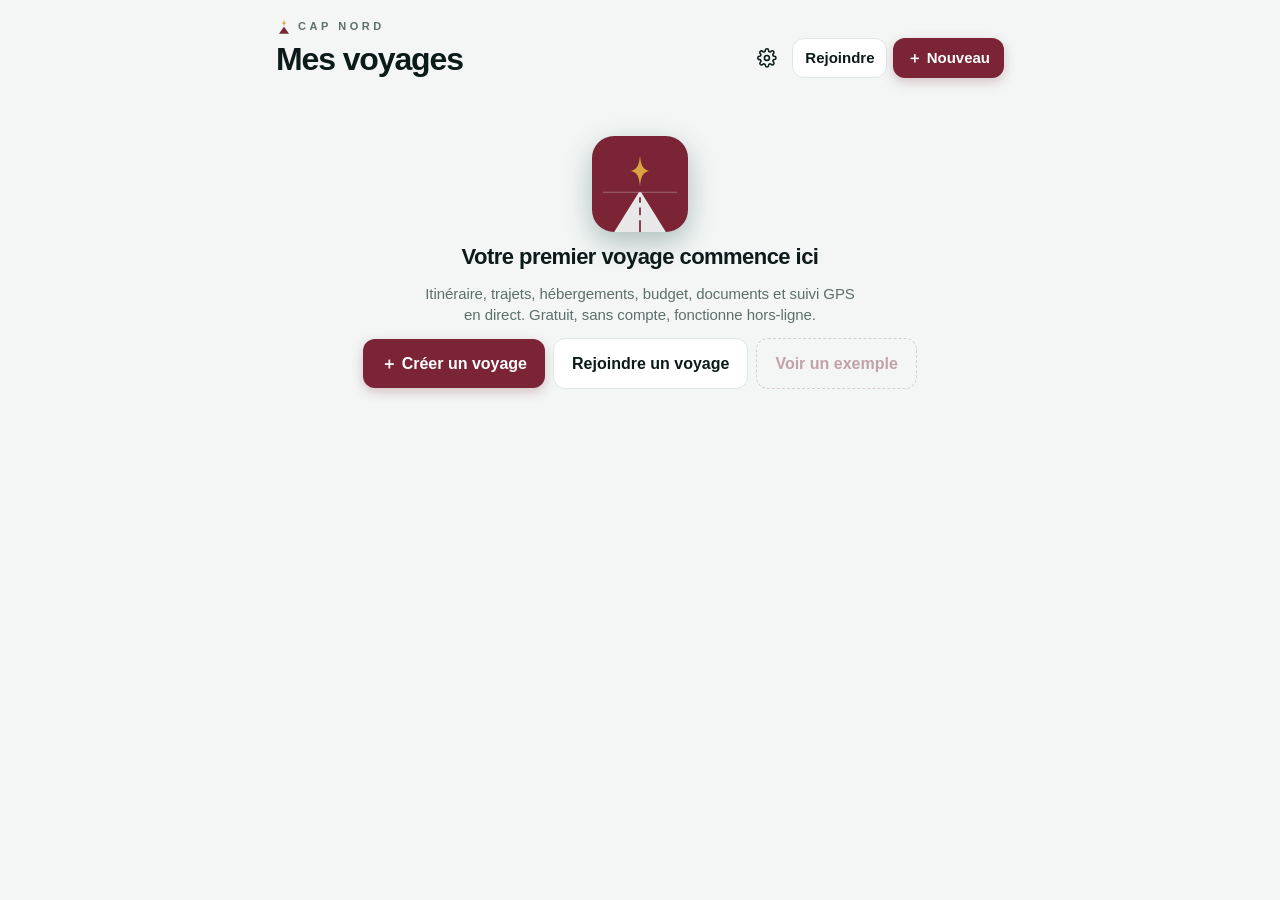
==== commit 133f43c8: "Mise à jour de Cap Nord (12/10/2026 00:41) Co-Authored-By: Claude Opus 5.5 <noreply@anthropic.com>" ====
--- a/index.html
+++ b/index.html
@@ -3,7 +3,7 @@
 <head>
   <meta charset="utf-8">
   <meta name="viewport" content="width=device-width, initial-scale=1, maximum-scale=1, viewport-fit=cover">
-  <meta name="theme-color" content="#0e3b3a">
+  <meta name="theme-color" content="#7a2436">
   <meta name="apple-mobile-web-app-capable" content="yes">
   <meta name="mobile-web-app-capable" content="yes">
   <meta name="apple-mobile-web-app-status-bar-style" content="default">
--- a/css/style.css
+++ b/css/style.css
@@ -6,9 +6,10 @@
   --text: #0c1b1a;
   --muted: #5d6f6b;
   --line: #dfe7e4;
-  --brand: #0e3b3a;
-  --brand-2: #17675f;
-  --accent: #ff7a59;
+  --brand: #7a2436;
+  --brand-2: #7a2436;
+  --accent: #d9a441;
+  --accent-ink: #3b2508;
   --brass: #d9a441;
   --brand-ink: #ffffff;
   --ok: #0f9f62;
@@ -21,6 +22,9 @@
   --r: 18px;
   --trip: var(--brand);
   --spring: cubic-bezier(.2, .9, .25, 1.12);
+  /* Typographie minimaliste : la police système (SF Pro sur iPhone), serrée et nette */
+  --font: -apple-system, BlinkMacSystemFont, 'SF Pro Text', 'Helvetica Neue', 'Segoe UI', Roboto, Arial, sans-serif;
+  --font-display: -apple-system, BlinkMacSystemFont, 'SF Pro Display', 'Helvetica Neue', 'Segoe UI', Roboto, Arial, sans-serif;
   --ease: cubic-bezier(.22, .8, .3, 1);
   --safe-b: env(safe-area-inset-bottom, 0px);
   --safe-t: env(safe-area-inset-top, 0px);
@@ -29,13 +33,13 @@
 @media (prefers-color-scheme: dark) {
   :root:not([data-theme="light"]) {
     --bg: #0a1312; --surface: #11201e; --surface-2: #182b28; --text: #e7f0ed; --muted: #8ea39f; --line: #22362f;
-    --brand: #5fd0b8; --brand-2: #8be3cf; --accent: #ff8e70; --brand-ink: #04211d; --ok: #3ddc97; --ok-bg: #0f2f22; --warn: #ffb547; --warn-bg: #33240a; --danger: #ff6b70;
+    --brand: #e68a9b; --brand-2: #e68a9b; --accent: #e3b55c; --accent-ink: #2b1a05; --brand-ink: #2a0b12; --ok: #3ddc97; --ok-bg: #0f2f22; --warn: #ffb547; --warn-bg: #33240a; --danger: #ff6b70;
     --shadow: 0 1px 2px rgba(0, 0, 0, .35), 0 6px 18px rgba(0, 0, 0, .3); color-scheme: dark;
   }
 }
 :root[data-theme="dark"] {
   --bg: #0a1312; --surface: #11201e; --surface-2: #182b28; --text: #e7f0ed; --muted: #8ea39f; --line: #22362f;
-  --brand: #5fd0b8; --brand-2: #8be3cf; --accent: #ff8e70; --brand-ink: #04211d; --ok: #3ddc97; --ok-bg: #0f2f22; --warn: #ffb547; --warn-bg: #33240a; --danger: #ff6b70;
+  --brand: #e68a9b; --brand-2: #e68a9b; --accent: #e3b55c; --accent-ink: #2b1a05; --brand-ink: #2a0b12; --ok: #3ddc97; --ok-bg: #0f2f22; --warn: #ffb547; --warn-bg: #33240a; --danger: #ff6b70;
   --shadow: 0 1px 2px rgba(0, 0, 0, .35), 0 6px 18px rgba(0, 0, 0, .3); color-scheme: dark;
 }
 
@@ -778,11 +782,11 @@
 .own-ic { font-size: 28px; }
 
 /* ---------- Identité Cap Nord */
-.brandmark { display: inline-flex; align-items: center; gap: 6px; font: 700 12px/1 Georgia, 'Times New Roman', serif; letter-spacing: .26em; text-transform: uppercase; color: var(--brand); }
+.brandmark { display: inline-flex; align-items: center; gap: 6px; font: 700 12px/1 var(--font-display); letter-spacing: .26em; text-transform: uppercase; color: var(--brand); }
 .brandmark svg { width: 16px; height: 16px; color: var(--brand); }
-.boot { background: #0e3b3a; }
+.boot { background: #7a2436; }
 .boot img { border-radius: 22px; box-shadow: 0 10px 30px rgba(0,0,0,.35); }
-.home-top h1 { font-family: Georgia, 'Times New Roman', serif; font-weight: 700; }
+.home-top h1 { font-family: var(--font-display); font-weight: 700; }
 
 .home-top h1 { white-space: nowrap; }
 .home-top > div:first-child { min-width: 0; }
@@ -827,7 +831,7 @@
 .leg-head { background: repeating-linear-gradient(135deg, color-mix(in srgb, var(--mc) 16%, var(--surface)) 0 14px, color-mix(in srgb, var(--mc) 10%, var(--surface)) 14px 28px); color: var(--text); border-bottom: 3px dashed var(--mc); }
 .leg-head .kind-tag { color: var(--mc); filter: brightness(.75); }
 .leg-route { display: flex; align-items: center; gap: 10px; }
-.lr-end { font: 700 19px/1.2 Georgia, serif; max-width: 38%; overflow: hidden; text-overflow: ellipsis; white-space: nowrap; }
+.lr-end { font: 700 19px/1.2 var(--font-display); max-width: 38%; overflow: hidden; text-overflow: ellipsis; white-space: nowrap; }
 .lr-line { flex: 1; position: relative; height: 34px; display: grid; place-items: center; }
 .lr-line::before { content: ''; position: absolute; left: 0; right: 0; top: 50%; border-top: 3px dashed var(--mc); }
 .lr-line i { position: relative; font-style: normal; font-size: 18px; width: 34px; height: 34px; border-radius: 50%; display: grid; place-items: center; background: var(--surface); border: 2px solid var(--mc); }
@@ -931,7 +935,7 @@
 .dest-head.has-cover::after { content: ''; position: absolute; inset: 0; z-index: 0; background: linear-gradient(180deg, rgba(0,0,0,.25), rgba(0,0,0,.05) 35%, rgba(0,0,0,.7)); }
 .dest-head > *:not(.dh-cover) { position: relative; z-index: 1; }
 .dest-head .kind-chip { background: rgba(255, 255, 255, .92); color: var(--brand); }
-.dest-head .title-input { font: 700 28px/1.15 Georgia, 'Times New Roman', serif !important; letter-spacing: -.01em; text-shadow: 0 2px 12px rgba(0,0,0,.25); margin-top: 34px; }
+.dest-head .title-input { font: 700 28px/1.15 var(--font-display) !important; letter-spacing: -.01em; text-shadow: 0 2px 12px rgba(0,0,0,.25); margin-top: 34px; }
 .dh-meta { display: flex; gap: 8px; flex-wrap: wrap; }
 .dh-meta span { font-size: 12.5px; font-weight: 600; background: rgba(255, 255, 255, .18); backdrop-filter: blur(6px); -webkit-backdrop-filter: blur(6px); padding: 4px 10px; border-radius: 99px; }
 .dest-head.fresh .pin { display: inline-block; animation: pinDrop .7s var(--spring) both; }
@@ -1039,3 +1043,86 @@
 .tr-emoji.trip-badge { width: 44px; height: 44px; font-size: 0; }
 .share-btn .pic .ico, .my-trips .pic .ico { width: 22px; height: 22px; }
 .my-trips .mt-ic { font-size: 0; }
+
+/* ---------- Activités classées par jour ---------- */
+.day-group { border: 1px solid var(--line); border-radius: 16px; padding: 10px 10px 12px; display: flex; flex-direction: column; gap: 8px; background: var(--surface); }
+.day-group.today { border-color: var(--accent); box-shadow: 0 0 0 2px color-mix(in srgb, var(--accent) 25%, transparent); }
+.day-h { display: flex; align-items: baseline; gap: 8px; padding: 0 2px; }
+.day-n { font: 700 17px/1.2 var(--font-display); color: var(--c, var(--brand)); }
+.day-group.today .day-n { color: var(--accent); }
+.day-h small { color: var(--muted); font-size: 13px; flex: 1; min-width: 0; overflow: hidden; text-overflow: ellipsis; white-space: nowrap; }
+.day-c { font-size: 12px; font-weight: 700; color: var(--muted); }
+.day-group .subs { min-height: 6px; }
+.day-group .subs:empty::before { content: 'Rien de prévu pour l’instant'; display: block; color: var(--muted); font-size: 13px; padding: 2px 4px; }
+.day-group.other { background: var(--surface-2); }
+.drawer-body .sec > .day-group + .day-group { margin-top: 2px; }
+
+/* ---------- Partage : compagnons de voyage */
+.share-sec { font-size: 16px; margin: 16px 0 8px; display: flex; flex-direction: column; gap: 2px; }
+.share-sec small { color: var(--muted); font-weight: 500; font-size: 12.5px; }
+.collab-card { border: 1.5px solid color-mix(in srgb, var(--brand) 30%, var(--line)); background: color-mix(in srgb, var(--brand) 5%, var(--surface)); border-radius: 16px; padding: 14px; display: flex; flex-direction: column; gap: 10px; }
+.collab-card p { color: var(--muted); font-size: 14px; line-height: 1.5; }
+.collab-code { display: flex; flex-direction: column; align-items: center; gap: 2px; padding: 10px; border-radius: 12px; background: var(--surface); border: 1.5px dashed var(--brand); }
+.collab-code small { color: var(--muted); font-size: 12px; font-weight: 700; text-transform: uppercase; letter-spacing: .06em; }
+.collab-code b { font: 800 30px/1.1 ui-monospace, Menlo, monospace; letter-spacing: .12em; color: var(--brand); }
+.members { display: flex; flex-wrap: wrap; gap: 6px; }
+.member { padding: 4px 10px; border-radius: 99px; background: var(--surface-2); font-size: 13px; font-weight: 600; }
+.member.me { background: color-mix(in srgb, var(--brand) 14%, var(--surface)); color: var(--brand); }
+.trip-title .with { color: var(--brand); font-weight: 700; }
+.doc-private small { color: var(--muted); }
+.home-btns .btn:not(.primary) { padding: 8px 12px; }
+
+/* ---------- Typographie minimaliste ---------- */
+body { font-family: var(--font); letter-spacing: -.005em; }
+h1, h2, h3, .home-top h1, .trip-title h1, .step-top h3, .fc-main h2, .sh-hero h1, .sh-step-head h3 { font-family: var(--font-display); letter-spacing: -.025em; }
+.home-top h1 { font-weight: 700; font-size: 32px; letter-spacing: -.035em; }
+.brandmark { font: 600 11px/1 var(--font); letter-spacing: .32em; color: var(--muted); }
+.brandmark svg { color: var(--brand); }
+.dest-head .title-input, .dest-head .dh-title .title-input { font-family: var(--font-display) !important; font-weight: 700 !important; letter-spacing: -.035em; text-shadow: 0 1px 10px rgba(0, 0, 0, .2); }
+.day-n { font-weight: 700; letter-spacing: -.02em; font-size: 16px; }
+.lr-end, .tk-end b { font-family: var(--font-display); letter-spacing: -.01em; }
+.tk-end b { font-weight: 700; letter-spacing: .02em; }
+.step-top h3 { font-weight: 650; }
+.trip-title h1 { font-weight: 700; }
+
+/* ---------- Destination jour par jour ---------- */
+.dayline { display: flex; gap: 6px; padding: 2px 16px 10px; overflow-x: auto; scrollbar-width: none; }
+.dayline::-webkit-scrollbar { display: none; }
+.dayline button { flex: none; min-width: 58px; display: flex; flex-direction: column; align-items: center; gap: 0; padding: 7px 10px; border-radius: 14px; border: 1px solid var(--line); background: var(--surface); color: var(--text); transition: background .25s, color .25s, transform .2s var(--spring), box-shadow .25s; }
+.dayline button b { font-size: 20px; line-height: 1.1; font-weight: 700; letter-spacing: -.02em; }
+.dayline button small { font-size: 11px; color: var(--muted); font-weight: 600; }
+.dayline .dl-all { min-width: 92px; align-items: flex-start; }
+.dayline .dl-all b { font-size: 15px; }
+.dayline button.today { border-color: var(--accent); }
+.dayline button.on { background: var(--c, var(--brand)); border-color: var(--c, var(--brand)); color: #fff; box-shadow: 0 6px 14px color-mix(in srgb, var(--c, var(--brand)) 30%, transparent); transform: translateY(-1px); }
+.dayline button.on small { color: rgba(255, 255, 255, .85); }
+.dayline button:active { transform: scale(.95); }
+
+.day-h small::first-letter { text-transform: uppercase; }
+
+/* =====================================================================
+   Couleurs « passeport » : bordeaux + or, en aplats (aucun dégradé)
+   ===================================================================== */
+.btn.primary, .drawer-foot .btn.primary { background: var(--brand); box-shadow: 0 4px 12px color-mix(in srgb, var(--brand) 25%, transparent); }
+.tc-band { background: var(--c); }
+.feat-card { background: var(--c); }
+.road-banner { background: color-mix(in srgb, var(--trip) 10%, var(--surface)); }
+.step::before { background: var(--trip); }
+.drawer-head.dest-head { background: var(--c); }
+.dest-head.has-cover::after { background: rgba(20, 8, 12, .42); }
+.drawer-head.leg-head { background: color-mix(in srgb, var(--mc) 12%, var(--surface)); }
+.lb-info { background: rgba(0, 0, 0, .55); }
+/* Texte foncé sur l'or (lisibilité) */
+.now-badge, .step.now .num, .day-group.today .day-n, .dayline button.today small { color: var(--accent-ink); }
+.now-badge, .step.now .num { background: var(--accent); }
+.day-group.today .day-n { color: color-mix(in srgb, var(--accent) 55%, var(--accent-ink)); }
+.feat-card .live-chip { color: var(--brand); }
+.mp-dot.now, .lgd.now { background: var(--trip); }
+.bn.active { color: var(--brand); }
+.bn::before { background: color-mix(in srgb, var(--brand) 10%, transparent); }
+/* Accueil : le titre garde sa place, les boutons passent dessous si l'écran est étroit */
+.home-top { flex-wrap: wrap; row-gap: 10px; }
+.home-top > div:first-child { flex: 1 1 auto; }
+.home-btns { margin-left: auto; }
+.brandmark { white-space: nowrap; }
+@media (max-width: 480px) { .home-top { align-items: center; } .home-top > div:first-child { flex-basis: 100%; } .home-btns { width: 100%; justify-content: flex-end; } }
--- a/css/share.css
+++ b/css/share.css
@@ -2,8 +2,8 @@
 .share-page { background: var(--bg); }
 .sh-msg { max-width: 420px; margin: 18vh auto 0; text-align: center; padding: 0 16px; display: flex; flex-direction: column; gap: 8px; }
 .sh-msg p { color: var(--muted); }
-.sh-hero { position: relative; min-height: 220px; display: flex; align-items: flex-end; background: linear-gradient(140deg, var(--trip), color-mix(in srgb, var(--trip) 55%, #0f172a)); background-size: cover; background-position: center; color: #fff; }
-.sh-hero.has-cover::before { content: ''; position: absolute; inset: 0; background: linear-gradient(transparent 30%, rgba(0, 0, 0, .7)); }
+.sh-hero { position: relative; min-height: 220px; display: flex; align-items: flex-end; background: var(--trip); background-size: cover; background-position: center; color: #fff; }
+.sh-hero.has-cover::before { content: ''; position: absolute; inset: 0; background: rgba(20, 8, 12, .45); }
 .sh-hero-in { position: relative; width: 100%; max-width: 680px; margin: 0 auto; padding: calc(40px + var(--safe-t)) 16px 18px; display: flex; flex-direction: column; gap: 6px; }
 .sh-hero h1 { font-size: clamp(26px, 7vw, 36px); letter-spacing: -.02em; text-wrap: balance; }
 .sh-hero p { opacity: .92; }
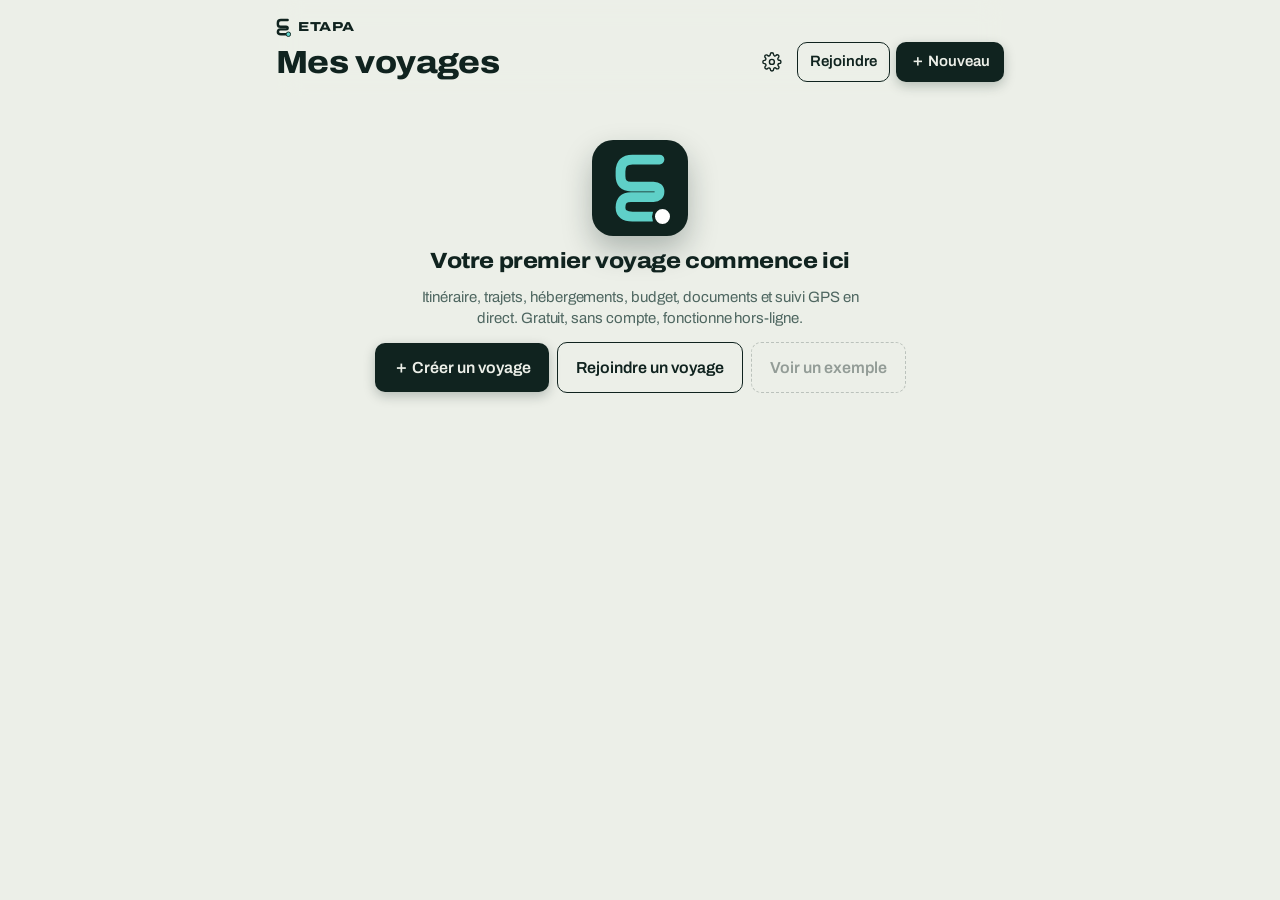
==== commit 3516508a: "Mise à jour de Cap Nord (12/10/2026 13:33) Co-Authored-By: Claude Opus 5.5 <noreply@anthropic.com>" ====
--- a/index.html
+++ b/index.html
@@ -3,22 +3,25 @@
 <head>
   <meta charset="utf-8">
   <meta name="viewport" content="width=device-width, initial-scale=1, maximum-scale=1, viewport-fit=cover">
-  <meta name="theme-color" content="#7a2436">
+  <meta name="theme-color" content="#ecefe8">
   <meta name="apple-mobile-web-app-capable" content="yes">
   <meta name="mobile-web-app-capable" content="yes">
   <meta name="apple-mobile-web-app-status-bar-style" content="default">
-  <meta name="apple-mobile-web-app-title" content="Cap Nord">
+  <meta name="apple-mobile-web-app-title" content="Etapa">
   <meta name="description" content="Organisez tous vos voyages : itinéraire, étapes, hébergements, budget, documents et suivi en direct sur la carte.">
-  <title>Cap Nord</title>
+  <title>Etapa</title>
   <link rel="manifest" href="manifest.webmanifest">
   <link rel="icon" href="icons/icon.svg" type="image/svg+xml">
   <link rel="apple-touch-icon" href="icons/icon-180.png">
+  <link rel="preconnect" href="https://fonts.googleapis.com">
+  <link rel="preconnect" href="https://fonts.gstatic.com" crossorigin>
+  <link rel="stylesheet" href="https://fonts.googleapis.com/css2?family=Archivo:wdth,wght@100..125,400..800&family=JetBrains+Mono:wght@500;700&display=swap">
   <link rel="stylesheet" href="vendor/leaflet/leaflet.css">
   <link rel="stylesheet" href="css/style.css">
   <link rel="stylesheet" href="css/share.css">
 </head>
 <body>
-  <div id="app"><div class="boot"><img src="icons/icon.svg" alt="Cap Nord" width="88" height="88"></div></div>
+  <div id="app"><div class="boot"><img src="icons/icon.svg" alt="Etapa" width="88" height="88"></div></div>
   <div id="drawer-root"></div>
   <div id="modal-root"></div>
   <div id="toast-root"></div>
--- a/css/style.css
+++ b/css/style.css
@@ -1,30 +1,32 @@
 :root {
-  /* Palette Cap Nord : sapin profond, abricot vif, neutres légèrement teintés de vert */
-  --bg: #f3f6f5;
-  --surface: #ffffff;
-  --surface-2: #ecf1ef;
-  --text: #0c1b1a;
-  --muted: #5d6f6b;
-  --line: #dfe7e4;
-  --brand: #7a2436;
-  --brand-2: #7a2436;
-  --accent: #d9a441;
-  --accent-ink: #3b2508;
-  --brass: #d9a441;
-  --brand-ink: #ffffff;
-  --ok: #0f9f62;
-  --ok-bg: #dcf5e9;
-  --warn: #c2620a;
-  --warn-bg: #fff0dd;
-  --danger: #e5484d;
-  --shadow: 0 1px 2px rgba(12, 27, 26, .05), 0 6px 18px rgba(12, 27, 26, .07);
-  --shadow-lg: 0 18px 48px rgba(12, 27, 26, .22);
-  --r: 18px;
+  /* Etapa · charte « Tracé » : forêt, glacier, bistre ; les couleurs sont rares et ont toutes un sens */
+  --bg: #ecefe8;
+  --surface: #f7f8f4;
+  --surface-2: #e4e9e2;
+  --text: #10231f;
+  --muted: #4e6660;
+  --line: #d3dad3;
+  --brand: #10231f;
+  --brand-2: #0b6f69;
+  --accent: #5fd0c8;
+  --accent-ink: #10231f;
+  --brass: #b8662f;
+  --brand-ink: #ecefe8;
+  --ok: #0b6f69;
+  --ok-bg: #d4eeeb;
+  --warn: #9a5222;
+  --warn-bg: #f3e4d7;
+  --danger: #ab3626;
+  --eau: #3d6fb6;
+  --shadow: 0 1px 2px rgba(16, 35, 31, .05), 0 4px 14px rgba(16, 35, 31, .05);
+  --shadow-lg: 0 18px 44px rgba(16, 35, 31, .22);
+  --r: 12px;
   --trip: var(--brand);
   --spring: cubic-bezier(.2, .9, .25, 1.12);
-  /* Typographie minimaliste : la police système (SF Pro sur iPhone), serrée et nette */
-  --font: -apple-system, BlinkMacSystemFont, 'SF Pro Text', 'Helvetica Neue', 'Segoe UI', Roboto, Arial, sans-serif;
-  --font-display: -apple-system, BlinkMacSystemFont, 'SF Pro Display', 'Helvetica Neue', 'Segoe UI', Roboto, Arial, sans-serif;
+  /* Une famille (Archivo, trois largeurs) + une police de données (JetBrains Mono) */
+  --font: 'Archivo', 'Noto Sans', system-ui, -apple-system, 'Helvetica Neue', Arial, sans-serif;
+  --font-display: 'Archivo', 'Noto Sans', system-ui, -apple-system, 'Helvetica Neue', Arial, sans-serif;
+  --mono: 'JetBrains Mono', ui-monospace, Menlo, monospace;
   --ease: cubic-bezier(.22, .8, .3, 1);
   --safe-b: env(safe-area-inset-bottom, 0px);
   --safe-t: env(safe-area-inset-top, 0px);
@@ -32,14 +34,14 @@
 }
 @media (prefers-color-scheme: dark) {
   :root:not([data-theme="light"]) {
-    --bg: #0a1312; --surface: #11201e; --surface-2: #182b28; --text: #e7f0ed; --muted: #8ea39f; --line: #22362f;
-    --brand: #e68a9b; --brand-2: #e68a9b; --accent: #e3b55c; --accent-ink: #2b1a05; --brand-ink: #2a0b12; --ok: #3ddc97; --ok-bg: #0f2f22; --warn: #ffb547; --warn-bg: #33240a; --danger: #ff6b70;
+    --bg: #0b1916; --surface: #10231f; --surface-2: #17302a; --text: #e6ece6; --muted: #9fb3ad; --line: #24403a;
+    --brand: #5fd0c8; --brand-2: #5fd0c8; --accent: #5fd0c8; --accent-ink: #10231f; --brass: #d98a55; --brand-ink: #10231f; --ok: #5fd0c8; --ok-bg: #123a35; --warn: #d98a55; --warn-bg: #33220f; --danger: #ff7a66; --eau: #7fa8e0;
     --shadow: 0 1px 2px rgba(0, 0, 0, .35), 0 6px 18px rgba(0, 0, 0, .3); color-scheme: dark;
   }
 }
 :root[data-theme="dark"] {
-  --bg: #0a1312; --surface: #11201e; --surface-2: #182b28; --text: #e7f0ed; --muted: #8ea39f; --line: #22362f;
-  --brand: #e68a9b; --brand-2: #e68a9b; --accent: #e3b55c; --accent-ink: #2b1a05; --brand-ink: #2a0b12; --ok: #3ddc97; --ok-bg: #0f2f22; --warn: #ffb547; --warn-bg: #33240a; --danger: #ff6b70;
+  --bg: #0b1916; --surface: #10231f; --surface-2: #17302a; --text: #e6ece6; --muted: #9fb3ad; --line: #24403a;
+    --brand: #5fd0c8; --brand-2: #5fd0c8; --accent: #5fd0c8; --accent-ink: #10231f; --brass: #d98a55; --brand-ink: #10231f; --ok: #5fd0c8; --ok-bg: #123a35; --warn: #d98a55; --warn-bg: #33220f; --danger: #ff7a66; --eau: #7fa8e0;
   --shadow: 0 1px 2px rgba(0, 0, 0, .35), 0 6px 18px rgba(0, 0, 0, .3); color-scheme: dark;
 }
 
@@ -784,7 +786,7 @@
 /* ---------- Identité Cap Nord */
 .brandmark { display: inline-flex; align-items: center; gap: 6px; font: 700 12px/1 var(--font-display); letter-spacing: .26em; text-transform: uppercase; color: var(--brand); }
 .brandmark svg { width: 16px; height: 16px; color: var(--brand); }
-.boot { background: #7a2436; }
+.boot { background: #10231f; }
 .boot img { border-radius: 22px; box-shadow: 0 10px 30px rgba(0,0,0,.35); }
 .home-top h1 { font-family: var(--font-display); font-weight: 700; }
 
@@ -1126,3 +1128,167 @@
 .home-btns { margin-left: auto; }
 .brandmark { white-space: nowrap; }
 @media (max-width: 480px) { .home-top { align-items: center; } .home-top > div:first-child { flex-basis: 100%; } .home-btns { width: 100%; justify-content: flex-end; } }
+
+/* Jours de l'étape : tous de la même taille ; aujourd'hui = point doré */
+.dayline .dl-day { flex: 0 0 64px; width: 64px; min-width: 0; position: relative; transform: none !important; }
+.dayline .dl-day.today::after { content: ''; position: absolute; top: 6px; right: 7px; width: 7px; height: 7px; border-radius: 50%; background: var(--accent); }
+.dayline button.today { border-color: var(--line); }
+.dayline .dl-day.on.today::after { background: #fff; }
+.dayline .dl-day.today::after { top: auto; bottom: 4px; right: auto; left: 50%; margin-left: -3px; width: 6px; height: 6px; }
+
+/* ---------- En-tête de destination compact, navigation intégrée au bandeau ---------- */
+.drawer-head.dest-head { min-height: 0; padding: calc(14px + var(--safe-t)) 14px 12px 16px; gap: 4px; margin-bottom: 6px; }
+.dest-head .dh-title { padding-right: 44px; }
+.dh-title .pin { width: 34px; height: 44px; }
+.dest-head .dh-title .title-input { font-size: 28px !important; }
+.dest-head .dh-close { top: calc(10px + var(--safe-t)); }
+.dest-head .dh-sub { font-size: 14px; margin: 0; }
+.dest-head .dh-nav { position: relative; z-index: 1; padding: 6px 0 0; gap: 6px; }
+.dest-head .dh-nav .btn { background: rgba(255, 255, 255, .16); border: 0; color: #fff; box-shadow: none; padding: 6px 10px; font-size: 12.5px; }
+.dest-head .dh-nav .btn:disabled { opacity: .45; }
+.dest-head .dh-nav .btn .ico { color: #fff; }
+.drawer.dest .dayline { padding-top: 4px; }
+/* Jour sélectionné : tout le texte en blanc */
+.dayline button.on small, .dayline button.on.today small { color: rgba(255, 255, 255, .9) !important; }
+
+/* Nouvelle étape : arrivée + nombre de jours */
+.ns-row { display: grid; grid-template-columns: repeat(2, minmax(0, 1fr)); gap: 10px; align-items: start; }
+.ns-date { font-size: 15px; padding: 10px 0; display: block; }
+.ns-date::first-letter { text-transform: uppercase; }
+.ns-days { display: flex; align-items: center; justify-content: space-between; border: 1px solid var(--line); border-radius: 12px; background: var(--surface); height: 44px; }
+.ns-days b { font-size: 20px; min-width: 32px; text-align: center; }
+.ns-step { width: 44px; height: 42px; border: 0; background: none; font-size: 20px; font-weight: 700; color: var(--brand); }
+
+/* Nom de destination : affiché, non modifiable à la main (vient du lieu choisi) */
+.dest-head .dh-name { margin: 0; color: #fff; font: 700 28px/1.1 var(--font-display); letter-spacing: -.035em; text-shadow: 0 1px 10px rgba(0, 0, 0, .2); overflow: hidden; text-overflow: ellipsis; white-space: nowrap; min-width: 0; flex: 1; cursor: default; user-select: none; border: 0 !important; background: none !important; padding: 0 !important; }
+
+/* Lien discret « Astuces de voyageurs » en haut, à côté de la croix */
+.dest-head .dh-tips { position: absolute; top: calc(18px + var(--safe-t)); right: 60px; z-index: 2; display: inline-flex; align-items: center; gap: 4px; padding: 4px 2px; border: 0; background: none; color: rgba(255, 255, 255, .78); font: 500 12px var(--font); cursor: pointer; }
+.dest-head .dh-tips .ico { width: 14px; height: 14px; color: currentColor; }
+.dest-head .dh-tips.on { color: var(--accent); text-decoration: underline; text-underline-offset: 3px; }
+.dest-head:has(.dh-tips) .dh-title { padding-right: 132px; }
+
+/* =====================================================================
+   ETAPA · charte « Tracé »
+   Une légende, pas de décoration : stations cerclées, traits par mode,
+   glacier = ici / réservé, bistre = à faire, balise = alerte.
+   ===================================================================== */
+body { font-family: var(--font); font-stretch: 100%; }
+h1, h2, h3, .home-top h1 { font-family: var(--font-display); font-weight: 800; font-stretch: 110%; letter-spacing: -.02em; }
+input, select, textarea, button { font-family: inherit; }
+.num, .dt-b, .stats b, .tk-code, time { font-variant-numeric: tabular-nums; }
+
+/* Étiquettes et données : police de données, capitales espacées */
+.eyebrow, .h-sec, .fld > span, .fld-l, .sec h4 small, .card h4 small, .dh-sub, .stats span, .hint-mono {
+  font-family: var(--mono); font-weight: 500; font-size: 10.5px; letter-spacing: .08em; text-transform: uppercase; color: var(--muted);
+}
+.sec h4, .card h4 { font: 700 15px/1.25 var(--font-display); font-stretch: 110%; letter-spacing: -.005em; display: flex; align-items: baseline; gap: 8px; flex-wrap: wrap; }
+.sec, .card, .step, .feat, .stats > div { border-radius: var(--r); box-shadow: none; }
+.sec { border-color: var(--line); }
+
+/* Boutons : plein encre, contour encre, lien glacier */
+.btn { border-radius: 10px; border: 1.5px solid var(--text); background: transparent; color: var(--text); font-weight: 600; }
+.btn:hover { background: color-mix(in srgb, var(--text) 6%, transparent); }
+.btn.primary { background: var(--brand); border-color: var(--brand); color: var(--brand-ink); }
+.btn.ghost { border: 1.5px dashed color-mix(in srgb, var(--text) 55%, transparent); color: var(--text); background: transparent; }
+.btn.sm { border-radius: 8px; }
+.btn.danger { border-color: var(--danger); }
+a { color: var(--brand-2); }
+.chip { border-radius: 999px; font-weight: 600; }
+.chip.ok, .badge.ok { background: var(--ok-bg); color: var(--ok); }
+input, select, textarea { border-radius: 10px !important; }
+
+/* Identité : E en lacets */
+.boot { background: #10231f; }
+.brandmark { gap: 7px; font: 800 13px/1 var(--font-display); font-stretch: 125%; letter-spacing: .04em; text-transform: uppercase; color: var(--text); }
+.brandmark svg { width: 15px; height: 19px; color: var(--text); --mark-dot: #5fd0c8; }
+.empty-logo { border-radius: 22%; box-shadow: 0 14px 30px rgba(16, 35, 31, .28); }
+.trip-badge { border-radius: 10px; background: var(--c, #10231f); color: #5fd0c8; --mark-dot: #fff; box-shadow: none; }
+.trip-badge svg { width: 20px; height: 24px; }
+.trip-badge.light { background: rgba(255, 255, 255, .1); }
+.trip-badge.light svg { width: 28px; height: 34px; }
+.feat-card { background: var(--c, #10231f); color: #e6ece6; border-radius: var(--r); }
+.feat-card .live-chip { color: #10231f; background: #5fd0c8; }
+
+/* Navigation */
+.bn.active { color: var(--text); }
+.bn.active::before { background: var(--accent); }
+.tab.active { color: var(--text); border-bottom-color: var(--text); }
+
+/* Liste des étapes : des stations */
+.num { width: 30px; height: 30px; background: var(--surface); color: var(--text); border: 2.5px solid var(--text); font: 700 12px var(--mono); }
+.step.past .num { background: var(--text); color: var(--bg); border-color: var(--text); }
+.step.now { border-color: var(--text); box-shadow: 0 0 0 2px color-mix(in srgb, var(--accent) 45%, transparent); }
+.step.now .num { background: var(--accent); color: #10231f; border-color: #10231f; animation: station 2.4s infinite; }
+@keyframes station { 0%, 100% { box-shadow: 0 0 0 0 rgba(95, 208, 200, .55); } 60% { box-shadow: 0 0 0 9px rgba(95, 208, 200, 0); } }
+.step-dates, .conn-label small { font-family: var(--mono); font-size: 11px; letter-spacing: .03em; }
+
+/* Carte : stations et position */
+.mk { background: #f7f8f4; color: #10231f; border: 3px solid #10231f; font: 700 12px var(--mono); box-shadow: 0 1px 4px rgba(16, 35, 31, .3); }
+.mk.past { background: #10231f; color: #ecefe8; border-color: #10231f; }
+.mk.now { background: #5fd0c8; color: #10231f; border-color: #10231f; animation: station 2.4s infinite; }
+.mk.sel { background: #10231f; color: #5fd0c8; }
+.mk-here { background: #10231f; color: #5fd0c8; font: 700 10px var(--mono); letter-spacing: .08em; text-transform: uppercase; border-radius: 6px; }
+.me-dot { background: #5fd0c8; border: 4px solid #10231f; animation: station 2.4s infinite; }
+
+/* En-tête de destination : bandeau forêt, nom en Archivo large */
+.drawer-head.dest-head { background: var(--c, #10231f); }
+.dest-head .dh-name { font: 800 30px/1.05 var(--font-display); font-stretch: 125%; letter-spacing: -.01em; text-shadow: none; color: #e6ece6; }
+.dest-head .dh-sub { color: #9fb3ad; font-size: 10.5px; margin-top: 2px; }
+.dest-head .dh-nav .btn { background: transparent; border: 1.5px solid rgba(230, 236, 230, .35); color: #e6ece6; border-radius: 8px; font-weight: 600; }
+.dest-head .dh-nav .btn .ico { color: #5fd0c8; }
+.dest-head .dh-close { background: rgba(230, 236, 230, .1); color: #e6ece6; }
+.dest-head .dh-tips { color: #9fb3ad; font-family: var(--mono); font-size: 10.5px; letter-spacing: .08em; text-transform: uppercase; }
+.dest-head .dh-tips .ico { color: #5fd0c8; }
+.dest-head .dh-tips.on { color: #5fd0c8; }
+/* « Vous êtes ici » : la station glacier cerclée d'encre */
+.dest-head .pin-body { fill: #5fd0c8; stroke: #10231f; stroke-width: 2.5px; }
+.dest-head .pin-dot { fill: #10231f; }
+.dest-head .pin-wave { border-color: #5fd0c8; }
+
+/* Jours et onglets */
+.dayline button { border-radius: 10px; background: var(--surface); border-color: var(--line); }
+.dayline button b { font: 800 20px/1.1 var(--font-display); font-stretch: 110%; }
+.dayline button small { font: 500 9.5px var(--mono); letter-spacing: .06em; text-transform: uppercase; }
+.dayline button.on { background: var(--c, #10231f); border-color: var(--c, #10231f); color: #e6ece6; box-shadow: none; }
+.dayline button.on small, .dayline button.on.today small { color: #9fb3ad !important; }
+.dayline .dl-day.today::after, .dayline .dl-day.on.today::after { background: #5fd0c8; box-shadow: 0 0 0 1.5px #10231f; }
+.dtab { border-radius: 10px; background: var(--surface); }
+.dtab.active { background: var(--c, #10231f); border-color: var(--c, #10231f); color: #e6ece6; box-shadow: none; }
+.dtab.active .dt-ic { color: #5fd0c8; }
+.dt-b { font-family: var(--mono); font-weight: 700; border-radius: 6px; }
+.dt-b.warn { background: transparent; color: var(--warn); border: 1.5px dashed var(--warn); }
+
+/* Trajet : ticket et traits */
+.leg-head { background: var(--surface-2); }
+.leg-head .kind-chip { background: var(--text); color: var(--bg); }
+.ticket { border-radius: var(--r); box-shadow: none; border: 1px solid var(--line); }
+.tk-code, .ticket b { font-family: var(--font-display); font-weight: 800; font-stretch: 125%; }
+
+/* Statuts : la forme d'abord, la couleur ensuite */
+.st-todo, .chip.todo { border: 1.5px dashed var(--warn); color: var(--warn); background: transparent; }
+
+/* Astuces : source, cercle, date */
+.tip { background: var(--surface); border: 1px solid var(--line); border-radius: 10px; }
+
+/* Thème sombre (route et Live) : le glacier remplace l'encre pour ce qui est actif */
+@media (prefers-color-scheme: dark) {
+  :root:not([data-theme="light"]) .dayline button.on, :root:not([data-theme="light"]) .dtab.active { background: #5fd0c8; border-color: #5fd0c8; color: #10231f; }
+  :root:not([data-theme="light"]) .dayline button.on small { color: #10231f !important; }
+  :root:not([data-theme="light"]) .dtab.active .dt-ic { color: #10231f; }
+  :root:not([data-theme="light"]) .drawer-head.dest-head { background: #17302a; }
+}
+:root[data-theme="dark"] .dayline button.on, :root[data-theme="dark"] .dtab.active { background: #5fd0c8; border-color: #5fd0c8; color: #10231f; }
+:root[data-theme="dark"] .dayline button.on small { color: #10231f !important; }
+:root[data-theme="dark"] .dtab.active .dt-ic { color: #10231f; }
+:root[data-theme="dark"] .drawer-head.dest-head { background: #17302a; }
+
+/* Légende de la carte : mêmes stations que sur la carte */
+.lgd, .mp-dot { width: 12px; height: 12px; border-radius: 50%; box-sizing: border-box; display: inline-block; flex: none; }
+.lgd.done { background: var(--text); border: 0; }
+.lgd.now, .mp-dot.now { background: #5fd0c8; border: 2px solid #10231f; box-shadow: 0 0 0 3px rgba(95, 208, 200, .35); }
+.lgd.todo, .mp-dot { background: var(--surface); border: 2px dashed var(--text); }
+.mp-legend { font-family: var(--mono); font-size: 10px; letter-spacing: .06em; text-transform: uppercase; }
+.dest-head .dh-sub { white-space: nowrap; overflow: hidden; text-overflow: ellipsis; }
+.dest-head.has-cover::after { background: rgba(16, 35, 31, .66); }
+:root { accent-color: var(--text); }
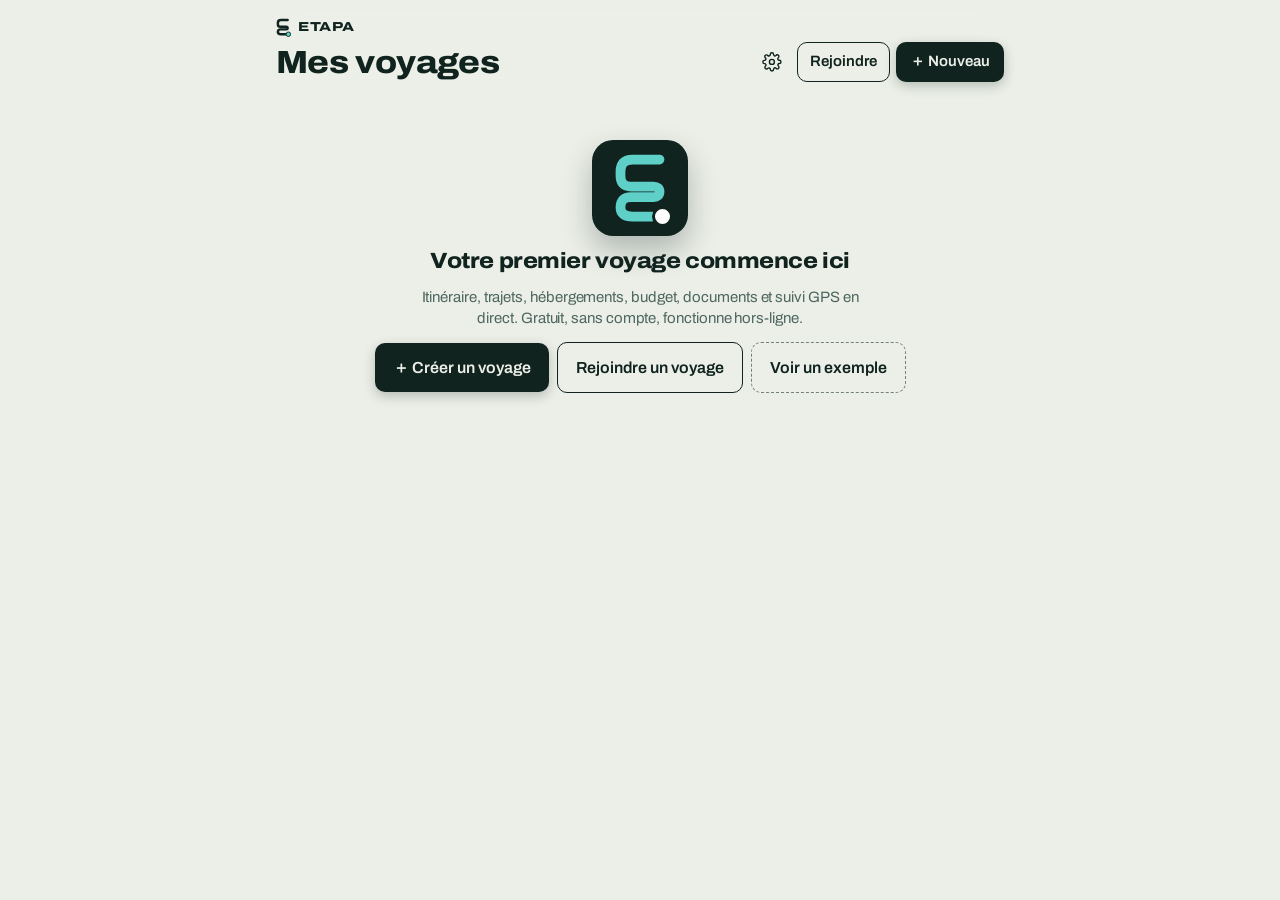
==== commit e394ee4c: "Mise à jour de Cap Nord (12/10/2026 15:31) Co-Authored-By: Claude Opus 5.5 <noreply@anthropic.com>" ====
--- a/index.html
+++ b/index.html
@@ -1,5 +1,5 @@
 <!doctype html>
-<html lang="fr">
+<html lang="fr" data-theme="light">
 <head>
   <meta charset="utf-8">
   <meta name="viewport" content="width=device-width, initial-scale=1, maximum-scale=1, viewport-fit=cover">
@@ -11,8 +11,8 @@
   <meta name="description" content="Organisez tous vos voyages : itinéraire, étapes, hébergements, budget, documents et suivi en direct sur la carte.">
   <title>Etapa</title>
   <link rel="manifest" href="manifest.webmanifest">
-  <link rel="icon" href="icons/icon.svg" type="image/svg+xml">
-  <link rel="apple-touch-icon" href="icons/icon-180.png">
+  <link rel="icon" href="icons/etapa.svg" type="image/svg+xml">
+  <link rel="apple-touch-icon" href="icons/etapa-180.png">
   <link rel="preconnect" href="https://fonts.googleapis.com">
   <link rel="preconnect" href="https://fonts.gstatic.com" crossorigin>
   <link rel="stylesheet" href="https://fonts.googleapis.com/css2?family=Archivo:wdth,wght@100..125,400..800&family=JetBrains+Mono:wght@500;700&display=swap">
@@ -21,7 +21,7 @@
   <link rel="stylesheet" href="css/share.css">
 </head>
 <body>
-  <div id="app"><div class="boot"><img src="icons/icon.svg" alt="Etapa" width="88" height="88"></div></div>
+  <div id="app"><div class="boot"><img src="icons/etapa.svg" alt="Etapa" width="88" height="88"></div></div>
   <div id="drawer-root"></div>
   <div id="modal-root"></div>
   <div id="toast-root"></div>
--- a/css/style.css
+++ b/css/style.css
@@ -253,7 +253,7 @@
 .chips { display: flex; flex-wrap: wrap; gap: 5px; margin-top: 2px; }
 .drag { display: grid; place-items: center; padding: 0 12px; color: var(--muted); cursor: grab; letter-spacing: -3px; font-weight: 800; touch-action: none; user-select: none; }
 .drag.sm { padding: 0 4px; }
-.ghost { opacity: .4; }
+.ghost:not(.btn) { opacity: .4; }
 .sorting .conn { opacity: .25; }
 .conn { display: flex; align-items: center; gap: 8px; padding: 2px 0 2px 26px; min-height: 44px; position: relative; }
 .conn-line { position: absolute; left: 26px; top: 0; bottom: 0; border-left: 3px dotted var(--mc); }
@@ -1292,3 +1292,325 @@
 .dest-head .dh-sub { white-space: nowrap; overflow: hidden; text-overflow: ellipsis; }
 .dest-head.has-cover::after { background: rgba(16, 35, 31, .66); }
 :root { accent-color: var(--text); }
+
+/* Onglets du bas : le picto sautille puis revient exactement à sa place ; le fond glacier reste derrière le texte */
+.bn.active span { transform: none; animation: hopBack .5s var(--spring); }
+@keyframes hopBack { 0% { transform: none; } 35% { transform: translateY(-5px) scale(1.12); } 100% { transform: none; } }
+.bn > * { position: relative; z-index: 1; }
+.bn::before { z-index: 0; }
+.bn { isolation: isolate; }
+.bn::before { z-index: -1; }
+
+/* Partage : deux gros boutons, le détail se déroule dessous */
+.share-choices { display: flex; flex-direction: column; gap: 10px; margin-top: 6px; }
+.share-choice { display: flex; align-items: center; gap: 14px; width: 100%; text-align: left; padding: 16px; border-radius: var(--r); border: 1.5px solid var(--line); background: var(--surface); color: var(--text); cursor: pointer; transition: border-color .2s, background .2s; }
+.share-choice:active { transform: scale(.98); }
+.share-choice.open { border-color: var(--text); background: var(--surface); }
+.share-choice .sc-ic { width: 46px; height: 46px; flex: none; border-radius: 12px; display: grid; place-items: center; background: var(--brand); color: #5fd0c8; }
+.share-choice .sc-ic .ico { width: 24px; height: 24px; }
+.share-choice .sc-txt { flex: 1; min-width: 0; display: flex; flex-direction: column; gap: 2px; }
+.share-choice .sc-txt b { font: 800 17px/1.2 var(--font-display); font-stretch: 110%; }
+.share-choice .sc-txt small { color: var(--muted); font-size: 13.5px; line-height: 1.35; }
+.share-choice .sc-on { align-self: flex-start; margin-top: 4px; font: 700 10px var(--mono); letter-spacing: .06em; text-transform: uppercase; font-style: normal; color: var(--ok); background: var(--ok-bg); padding: 2px 7px; border-radius: 6px; }
+.share-choice .sc-chev { font-size: 22px; color: var(--muted); transition: transform .25s var(--ease); }
+.share-choice.open .sc-chev { transform: rotate(90deg); color: var(--text); }
+.share-pane { display: flex; flex-direction: column; gap: 12px; padding: 4px 4px 10px; animation: rise .35s var(--ease) both; }
+.share-pane .collab-card { margin: 0; }
+
+/* Récap d'une alerte (nuits, hébergements, trajets à compléter) */
+.warn-recap { display: flex; flex-direction: column; gap: 8px; margin: 6px 0 4px; }
+.wr-row { display: flex; align-items: center; gap: 12px; width: 100%; text-align: left; padding: 12px 14px; border-radius: var(--r); border: 1.5px dashed var(--warn); background: var(--surface); color: var(--text); cursor: pointer; }
+.wr-row:active { transform: scale(.98); }
+.wr-ic { width: 36px; height: 36px; flex: none; border-radius: 10px; display: grid; place-items: center; background: var(--warn-bg); color: var(--warn); }
+.wr-txt { flex: 1; min-width: 0; display: flex; flex-direction: column; gap: 2px; }
+.wr-txt b { font-weight: 700; font-size: 15px; }
+.wr-txt small { font: 500 10.5px var(--mono); letter-spacing: .06em; text-transform: uppercase; color: var(--muted); }
+.wr-chev { font-size: 20px; color: var(--muted); }
+
+/* Nouveau voyage : choix du type (cartes simples, sans boîtes imbriquées) */
+.kind { position: relative; display: block; }
+.kind > input { position: absolute; opacity: 0; pointer-events: none; }
+.kind span { all: unset; }
+.kind .kind-box { display: flex; flex-direction: column; gap: 4px; height: 100%; box-sizing: border-box; padding: 14px; border-radius: var(--r); border: 1.5px solid var(--line); background: var(--surface); cursor: pointer; }
+.kind .kind-box b { font: 800 15px/1.2 var(--font-display); font-stretch: 110%; }
+.kind .kind-box small { color: var(--muted); font-size: 12.5px; line-height: 1.35; }
+.kind > input:checked + .kind-box { border-color: var(--text); box-shadow: 0 0 0 1.5px var(--text); }
+.kind > input:focus-visible + .kind-box { outline: 2px solid var(--brand-2); outline-offset: 2px; }
+.kind-ic { width: 36px; height: 36px; border-radius: 10px; display: grid; place-items: center; background: var(--surface-2); color: var(--text); font-style: normal; margin-bottom: 4px; flex: none; }
+.kind-ic .ico { width: 20px; height: 20px; }
+.kind > input:checked + .kind-box .kind-ic { background: var(--brand); color: #5fd0c8; }
+
+/* Nouveau voyage : ajouter des compagnons */
+.nt-collab { position: relative; display: block; }
+.nt-collab > input { position: absolute; opacity: 0; pointer-events: none; }
+.ntc-box { display: flex; align-items: center; gap: 12px; padding: 14px; border-radius: var(--r); border: 1.5px dashed var(--line); background: var(--surface); cursor: pointer; }
+.ntc-box > span { flex: 1; min-width: 0; display: flex; flex-direction: column; gap: 2px; }
+.ntc-box b { font: 800 15px/1.2 var(--font-display); font-stretch: 110%; }
+.ntc-box small { color: var(--muted); font-size: 12.5px; line-height: 1.35; }
+.ntc-box .kind-ic { margin: 0; }
+.ntc-check { width: 24px; height: 24px; flex: none; border-radius: 7px; border: 2px solid var(--text); font-style: normal; display: grid; place-items: center; }
+.nt-collab > input:checked + .ntc-box { border-style: solid; border-color: var(--text); }
+.nt-collab > input:checked + .ntc-box .kind-ic { background: var(--brand); color: #5fd0c8; }
+.nt-collab > input:checked + .ntc-box .ntc-check { background: var(--text); }
+.nt-collab > input:checked + .ntc-box .ntc-check::after { content: ''; width: 6px; height: 11px; border: solid var(--bg); border-width: 0 2.5px 2.5px 0; transform: translateY(-1px) rotate(45deg); }
+.nt-collab > input:focus-visible + .ntc-box { outline: 2px solid var(--brand-2); outline-offset: 2px; }
+
+/* =====================================================================
+   BUDGET : saisie rapide d'abord, détail rangé dans des sous-onglets
+   ===================================================================== */
+.bg2 { display: flex; flex-direction: column; gap: 12px; }
+.bg-hero { background: var(--c, #10231f); color: #e6ece6; border-radius: var(--r); padding: 16px; display: flex; flex-direction: column; gap: 10px; }
+.bg-hero .eyebrow { color: #9fb3ad; }
+.bgh-top { display: flex; justify-content: space-between; align-items: flex-start; gap: 12px; }
+.bgh-total { font: 800 32px/1.05 var(--font-display); font-stretch: 112%; letter-spacing: -.02em; font-variant-numeric: tabular-nums; margin-top: 2px; }
+.bgh-loc { font: 500 12px var(--mono); color: #5fd0c8; }
+.bgh-budget { all: unset; cursor: pointer; text-align: right; display: flex; flex-direction: column; gap: 2px; }
+.bgh-budget b { font: 700 16px var(--font-display); }
+.bgh-bar { height: 8px; border-radius: 99px; background: rgba(230, 236, 230, .16); overflow: hidden; }
+.bgh-bar i { display: block; height: 100%; width: var(--w); background: #5fd0c8; border-radius: inherit; transform-origin: left; transition: width .6s var(--ease); }
+.bg2.fresh .bgh-bar i { animation: grow .8s var(--ease) both .1s; }
+.bgh-bar.over i { background: #ff7a66; }
+.bgh-left { margin: 0; font-size: 13.5px; color: #c9d6d1; }
+.bgh-left b { color: #e6ece6; }
+.bgh-left.over b { color: #ff7a66; }
+@keyframes grow { from { transform: scaleX(0); } to { transform: none; } }
+
+/* Saisie rapide : un montant, une conversion, une catégorie = une dépense */
+.qa { background: var(--surface); border: 1.5px solid var(--line); border-radius: var(--r); padding: 14px; display: flex; flex-direction: column; gap: 8px; transition: border-color .2s; }
+.qa.ready { border-color: var(--text); }
+.qa-amount { display: flex; align-items: center; gap: 8px; }
+.qa-amount input { flex: 1; min-width: 0; border: 0 !important; background: transparent !important; padding: 0 !important; font: 800 40px/1.1 var(--font-display) !important; font-stretch: 105%; letter-spacing: -.02em; color: var(--text); font-variant-numeric: tabular-nums; box-shadow: none !important; outline: none; }
+.qa-amount input::placeholder { color: var(--line); }
+.qa-cur { flex: none; border: 1.5px solid var(--text); background: var(--surface); color: var(--text); border-radius: 10px; padding: 8px 12px; font: 700 15px var(--mono); cursor: pointer; }
+.qa-cur:active, .qa-swap:active { transform: scale(.94); }
+.qa-conv { display: flex; align-items: center; justify-content: space-between; gap: 8px; min-height: 32px; }
+.qa-conv #qa-out { font: 700 20px var(--font-display); color: var(--ok); font-variant-numeric: tabular-nums; }
+.qa-swap { border: 0; background: var(--surface-2); color: var(--text); border-radius: 99px; padding: 6px 12px; font: 600 13px var(--mono); cursor: pointer; }
+.qa-rate { font: 500 10.5px var(--mono); letter-spacing: .04em; color: var(--muted); }
+.qa-cats { display: grid; grid-template-columns: repeat(4, 1fr); gap: 6px; margin-top: 6px; }
+.qa-cat { display: flex; flex-direction: column; align-items: center; gap: 3px; padding: 9px 2px 7px; border-radius: 10px; border: 1.5px solid var(--line); background: var(--bg); color: var(--text); cursor: pointer; transition: transform .15s var(--spring), border-color .2s, background .2s; }
+.qa-cat span { font-size: 20px; line-height: 1; }
+.qa-cat .ico { width: 21px; height: 21px; }
+.qa-cat small { font-size: 11px; font-weight: 600; white-space: nowrap; overflow: hidden; text-overflow: ellipsis; max-width: 100%; }
+.qa.ready .qa-cat { border-color: color-mix(in srgb, var(--text) 35%, var(--line)); background: var(--surface); }
+.qa-cat:active { transform: scale(.9); background: var(--brand); color: #5fd0c8; }
+.qa-hint { color: var(--muted); font-size: 12px; text-align: center; }
+.qa.ready .qa-hint { color: var(--ok); }
+.qa.shake { animation: shake .35s; }
+@keyframes shake { 20%, 60% { transform: translateX(-6px); } 40%, 80% { transform: translateX(6px); } }
+
+/* Sous-onglets avec indicateur qui glisse */
+.bg-seg { position: relative; display: grid; grid-template-columns: repeat(var(--n), 1fr); background: var(--surface-2); border-radius: 12px; padding: 4px; }
+.bg-seg-ind { position: absolute; top: 4px; bottom: 4px; left: 4px; width: calc((100% - 8px) / var(--n)); border-radius: 9px; background: var(--brand); transform: translateX(calc(100% * var(--k))); transition: transform .35s var(--spring); }
+.bg-seg button { position: relative; z-index: 1; border: 0; background: none; padding: 9px 0; font: 600 13px var(--font); color: var(--muted); cursor: pointer; transition: color .25s; }
+.bg-seg button.on { color: var(--brand-ink); }
+.bg-pane { display: flex; flex-direction: column; gap: 8px; }
+.bg-empty { color: var(--muted); text-align: center; padding: 18px 10px; margin: 0; font-size: 14px; }
+
+/* Lignes catégories / étapes avec barre qui se remplit */
+.bg-row { display: grid; grid-template-columns: 38px 1fr auto; grid-template-rows: auto auto; column-gap: 10px; row-gap: 6px; align-items: center; padding: 12px; border-radius: var(--r); background: var(--surface); border: 1px solid var(--line); text-align: left; color: var(--text); width: 100%; }
+button.bg-row { cursor: pointer; }
+.bg-ic { grid-row: 1 / 3; width: 38px; height: 38px; border-radius: 10px; display: grid; place-items: center; background: var(--surface-2); font-size: 18px; }
+.bg-ic .ico { width: 20px; height: 20px; }
+.num-ic { font: 700 13px var(--mono); background: var(--surface); border: 2.5px solid var(--text); border-radius: 50%; width: 32px; height: 32px; justify-self: center; }
+.bg-l { display: flex; flex-direction: column; min-width: 0; }
+.bg-l b { font-weight: 700; font-size: 15px; white-space: nowrap; overflow: hidden; text-overflow: ellipsis; }
+.bg-l small { font: 500 10.5px var(--mono); letter-spacing: .04em; color: var(--muted); text-transform: uppercase; }
+.bg-v { font: 700 15px var(--font-display); font-variant-numeric: tabular-nums; }
+.bg-bar { grid-column: 2 / 4; height: 6px; border-radius: 99px; background: var(--surface-2); overflow: hidden; }
+.bg-bar i { display: block; height: 100%; width: var(--w); background: var(--text); border-radius: inherit; transform-origin: left; }
+
+/* Dépenses par jour */
+.bg2 .exp-day { display: flex; flex-direction: column; gap: 6px; margin-bottom: 6px; }
+.exp-dh { display: flex; justify-content: space-between; align-items: baseline; padding: 4px 2px 0; }
+.exp-dh b { font: 700 13px var(--mono); }
+.bg2 .exp { display: flex; align-items: center; gap: 10px; width: 100%; padding: 10px 12px; border-radius: var(--r); border: 1px solid var(--line); background: var(--surface); color: var(--text); text-align: left; cursor: pointer; }
+.bg2 .exp-ic { width: 34px; height: 34px; border-radius: 10px; display: grid; place-items: center; background: var(--surface-2); font-size: 17px; flex: none; }
+.bg2 .exp-ic .ico { width: 19px; height: 19px; }
+.bg2 .exp-l { flex: 1; min-width: 0; display: flex; flex-direction: column; font-weight: 600; }
+.bg2 .exp-l small { font: 500 10.5px var(--mono); letter-spacing: .04em; text-transform: uppercase; color: var(--muted); font-weight: 500; }
+.bg2 .exp > b { text-align: right; font: 700 15px var(--font-display); display: flex; flex-direction: column; font-variant-numeric: tabular-nums; }
+.bg2 .exp > b small { font: 500 11px var(--mono); color: var(--muted); }
+.bg2 .exp.just { animation: justIn .9s var(--spring); border-color: var(--text); box-shadow: 0 0 0 3px rgba(95, 208, 200, .45); }
+@keyframes justIn { 0% { transform: translateY(-14px) scale(.96); opacity: 0; } 60% { transform: none; opacity: 1; } }
+
+/* Stats */
+.bg-stats { display: grid; grid-template-columns: 1fr 1fr; gap: 8px; }
+.bg-stat { background: var(--surface); border: 1px solid var(--line); border-radius: var(--r); padding: 12px; display: flex; flex-direction: column; gap: 2px; }
+.bg-stat b { font: 800 19px var(--font-display); font-variant-numeric: tabular-nums; }
+.bg-stat small { font: 500 10.5px var(--mono); letter-spacing: .05em; text-transform: uppercase; color: var(--muted); }
+.bg-h { margin: 10px 0 0; font: 700 15px var(--font-display); display: flex; gap: 8px; align-items: baseline; }
+.bg-h small { font: 500 10.5px var(--mono); text-transform: uppercase; letter-spacing: .06em; color: var(--muted); }
+@media (prefers-reduced-motion: reduce) { .bg2 *, .bg2 *::before { animation: none !important; transition: none !important; } }
+.qa .qa-amount input#qa-amount { font-size: 40px !important; font-weight: 800 !important; line-height: 1.1 !important; height: auto !important; }
+.qa .qa-amount input#qa-amount::placeholder { color: color-mix(in srgb, var(--muted) 45%, transparent); }
+
+/* Animations du Budget : seulement à l'ouverture de l'onglet ou d'un sous-onglet */
+.bg2.fresh .bg-row, .bg-pane.anim .bg-row, .bg-pane.anim .bg-stat, .bg-pane.anim .exp-day { animation: rise .4s var(--ease) both; animation-delay: calc(var(--i, 0) * 40ms); }
+.bg2.fresh .bg-bar i, .bg-pane.anim .bg-bar i { animation: grow .7s var(--ease) both; animation-delay: calc(var(--i, 0) * 60ms + .1s); }
+
+/* Convertisseur : devise à gauche de chaque montant, choix libre */
+.qa-amount, .qa-conv { display: flex; align-items: center; gap: 10px; }
+.qa .qa-cur { display: inline-flex; align-items: center; gap: 6px; min-width: 84px; justify-content: center; }
+.qa .qa-cur i { font-style: normal; font-size: 11px; opacity: .7; }
+.qa .qa-cur.to { border-color: var(--line); background: var(--bg); color: var(--ok); }
+.qa-conv { justify-content: flex-start; padding-top: 6px; border-top: 1px dashed var(--line); }
+.qa-conv #qa-out { flex: 1; min-width: 0; font: 800 24px/1.1 var(--font-display); font-stretch: 105%; color: var(--ok); font-variant-numeric: tabular-nums; overflow: hidden; text-overflow: ellipsis; white-space: nowrap; }
+.qa-swap { width: 40px; height: 40px; padding: 0; border-radius: 50%; display: grid; place-items: center; font-size: 18px; transition: transform .35s var(--spring); }
+.qa-swap:active { transform: rotate(180deg) scale(.92); }
+
+/* Liste des devises */
+.cp-search { width: 100%; margin: 4px 0 10px; }
+.cp-list { display: grid; grid-template-columns: 1fr 1fr; gap: 6px; margin: 6px 0 14px; }
+.cp-row { display: flex; flex-direction: column; align-items: flex-start; gap: 1px; padding: 10px 12px; border-radius: 10px; border: 1.5px solid var(--line); background: var(--surface); color: var(--text); text-align: left; cursor: pointer; min-width: 0; }
+.cp-row b { font: 700 15px var(--mono); }
+.cp-row span { font-size: 12px; color: var(--muted); white-space: nowrap; overflow: hidden; text-overflow: ellipsis; max-width: 100%; }
+.cp-row.on { border-color: var(--text); background: var(--brand); color: var(--brand-ink); }
+.cp-row.on span { color: #9fb3ad; }
+
+/* Bandeau : dépense par jour */
+.bgh-day { display: flex; gap: 18px; flex-wrap: wrap; padding-top: 10px; border-top: 1px solid rgba(230, 236, 230, .14); }
+.bgh-day span { display: flex; flex-direction: column; gap: 1px; }
+.bgh-day b { font: 700 17px var(--font-display); font-variant-numeric: tabular-nums; }
+
+/* Modèle de liste : une ligne par élément */
+.tpl-count { font-weight: 700; color: var(--text); }
+.tpl-items { list-style: none; margin: 0; padding: 0; display: flex; flex-direction: column; gap: 6px; max-height: 46vh; overflow-y: auto; }
+.tpl-item { display: flex; align-items: center; gap: 6px; padding: 4px 4px 4px 2px; border-radius: 10px; border: 1px solid var(--line); background: var(--surface); }
+.tpl-item.new { animation: rise .3s var(--ease) both; }
+.tpl-item.out { opacity: 0; transform: translateX(16px); transition: opacity .18s, transform .18s; }
+.tpl-item.sortable-ghost { opacity: .35; }
+.tpl-grip { flex: none; width: 26px; text-align: center; color: var(--muted); letter-spacing: -3px; font-weight: 800; cursor: grab; touch-action: none; user-select: none; }
+.tpl-item input { flex: 1; min-width: 0; border: 0 !important; background: transparent !important; box-shadow: none !important; padding: 8px 4px !important; }
+.tpl-item input:focus { outline: none; }
+.tpl-item:focus-within { border-color: var(--text); }
+.tpl-del { flex: none; width: 34px; height: 34px; border: 0; border-radius: 8px; background: none; color: var(--muted); font-size: 15px; cursor: pointer; }
+.tpl-del:active { background: var(--surface-2); color: var(--danger); }
+.tpl-add { display: flex; align-items: center; gap: 6px; margin-top: 6px; padding: 2px 4px 2px 2px; border-radius: 10px; border: 1.5px dashed color-mix(in srgb, var(--text) 40%, var(--line)); }
+.tpl-plus { flex: none; width: 26px; text-align: center; color: var(--text); font-weight: 700; }
+.tpl-add input { flex: 1; min-width: 0; border: 0 !important; background: transparent !important; box-shadow: none !important; padding: 10px 4px !important; }
+.tpl-add input:focus { outline: none; }
+
+/* Nouveau voyage : bouton compagnons */
+.nt-collab-btn { display: flex; align-items: center; gap: 12px; width: 100%; text-align: left; padding: 14px; border-radius: var(--r); border: 1.5px dashed color-mix(in srgb, var(--text) 40%, var(--line)); background: var(--surface); color: var(--text); cursor: pointer; }
+.nt-collab-btn > span:not(.ntc-plus) { flex: 1; min-width: 0; display: flex; flex-direction: column; gap: 2px; }
+.nt-collab-btn b { font: 800 15px/1.2 var(--font-display); font-stretch: 110%; }
+.nt-collab-btn small { color: var(--muted); font-size: 12.5px; line-height: 1.35; overflow: hidden; text-overflow: ellipsis; white-space: nowrap; }
+.nt-collab-btn .kind-ic { margin: 0; }
+.nt-collab-btn.on { border-style: solid; border-color: var(--text); }
+.nt-collab-btn.on .kind-ic { background: var(--brand); color: #5fd0c8; }
+.ntc-plus { flex: none; width: 32px; height: 32px; border-radius: 50%; display: grid; place-items: center; background: var(--surface-2); font-weight: 700; }
+
+/* Petite fenêtre au-dessus d'une autre (e-mails des compagnons) */
+.mini-pop { position: fixed; inset: 0; z-index: 3000; display: grid; place-items: center; padding: 16px; }
+.mini-pop .mp-back { position: absolute; inset: 0; background: rgba(16, 35, 31, .45); opacity: 0; transition: opacity .2s; }
+.mini-pop .mp-card { position: relative; width: min(420px, 100%); max-height: calc(100% - 32px); overflow-y: auto; background: var(--bg); border-radius: 16px; padding: 18px; box-shadow: var(--shadow-lg); transform: translateY(16px) scale(.97); opacity: 0; transition: transform .3s var(--spring), opacity .2s; display: flex; flex-direction: column; gap: 10px; }
+.mini-pop.open .mp-back { opacity: 1; }
+.mini-pop.open .mp-card { transform: none; opacity: 1; }
+.mp-card h3 { margin: 0; font: 800 19px var(--font-display); font-stretch: 110%; }
+.mp-card .hint { margin: 0; }
+.mp-chips { display: flex; flex-wrap: wrap; gap: 6px; }
+.mp-chips:empty { display: none; }
+.mp-chip { display: inline-flex; align-items: center; gap: 4px; padding: 5px 4px 5px 10px; border-radius: 99px; background: var(--brand); color: var(--brand-ink); font-size: 13px; animation: rise .25s var(--ease) both; }
+.mp-chip button { border: 0; background: none; color: inherit; opacity: .7; width: 22px; height: 22px; border-radius: 50%; cursor: pointer; }
+.mp-add { display: flex; gap: 6px; }
+.mp-add input { flex: 1; min-width: 0; }
+.mp-add input.bad { border-color: var(--danger) !important; }
+.member.invited { border-style: dashed; color: var(--muted); }
+.mail-go { padding: 14px; font-size: 16px; text-decoration: none; }
+
+/* Poignée « glisser vers le bas pour fermer » */
+.sheet-grip { width: 40px; height: 5px; border-radius: 99px; background: color-mix(in srgb, var(--text) 22%, transparent); margin: -8px auto 12px; flex: none; }
+.modal.lightbox .sheet-grip { display: none; }
+@media (min-width: 900px) { .modal > .sheet-grip { display: none; } }
+/* Sur ordinateur la fenêtre est centrée : on garde ce décalage pendant le glisser */
+@media (min-width: 900px) { #modal-root .modal { --sheet-base: translate(-50%, -50%); } }
+
+/* Budget saisi directement dans le bandeau */
+label.bgh-budget { display: flex; flex-direction: column; align-items: flex-end; gap: 2px; cursor: text; }
+.bgh-bin { display: inline-flex; align-items: baseline; gap: 4px; border-bottom: 1.5px dashed rgba(230, 236, 230, .35); padding-bottom: 2px; }
+.bgh-bin:focus-within { border-bottom-color: #5fd0c8; border-bottom-style: solid; }
+.bg-hero #bgh-budget { width: 6.5ch; min-width: 0; text-align: right; border: 0 !important; background: transparent !important; box-shadow: none !important; padding: 0 !important; color: #e6ece6; font: 700 17px var(--font-display) !important; font-variant-numeric: tabular-nums; outline: none; }
+.bg-hero #bgh-budget::placeholder { color: #5fd0c8; opacity: 1; }
+.bgh-bin i { font-style: normal; font: 600 12px var(--mono); color: #9fb3ad; }
+.qa-names { font-size: 12px; color: var(--muted); white-space: nowrap; overflow: hidden; text-overflow: ellipsis; }
+
+/* Docs : deux gros boutons (photo / fichier) */
+.doc-add { grid-template-columns: 1fr 1fr; }
+.doc-btn .ico { width: 24px; height: 24px; }
+.doc-btn.primary .ico { color: #5fd0c8; }
+
+/* Astuces : fenêtre avec fil des derniers commentaires */
+.tips-title { display: flex; align-items: center; gap: 8px; }
+.tips-title .ico { color: var(--ok); width: 22px; height: 22px; flex: none; }
+.tip-compose-btn { display: flex; align-items: center; justify-content: center; gap: 8px; width: 100%; padding: 12px; margin: 10px 0 12px; border-radius: var(--r); border: 1.5px dashed color-mix(in srgb, var(--text) 45%, var(--line)); background: var(--surface); color: var(--text); font-weight: 700; cursor: pointer; }
+.tip-compose-btn .ico { color: var(--ok); }
+.tip-form { display: flex; flex-direction: column; gap: 8px; padding: 12px; margin: 10px 0 12px; border-radius: var(--r); border: 1.5px solid var(--text); background: var(--surface); animation: rise .3s var(--ease) both; }
+.tip-form textarea { border: 0 !important; background: transparent !important; padding: 0 !important; box-shadow: none !important; resize: none; }
+.tip-tools { display: flex; align-items: center; gap: 6px; flex-wrap: wrap; }
+.tip-tools .btn .ico { width: 16px; height: 16px; }
+.tip-pics { display: flex; gap: 6px; flex-wrap: wrap; }
+.tip-pics:empty { display: none; }
+.tip-pic { position: relative; width: 64px; height: 64px; border-radius: 10px; overflow: hidden; animation: rise .25s var(--ease) both; }
+.tip-pic img { width: 100%; height: 100%; object-fit: cover; }
+.tip-pic button { position: absolute; top: 3px; right: 3px; width: 20px; height: 20px; border-radius: 50%; border: 0; background: rgba(16, 35, 31, .75); color: #fff; font-size: 11px; cursor: pointer; }
+.tips-feed { display: flex; flex-direction: column; gap: 10px; }
+.tip-card { background: var(--surface); border: 1px solid var(--line); border-radius: var(--r); padding: 12px; display: flex; flex-direction: column; gap: 8px; animation: rise .35s var(--ease) both; animation-delay: calc(var(--i, 0) * 40ms); }
+.tip-card header { display: flex; align-items: center; gap: 10px; }
+.tip-card header > span:last-child { display: flex; flex-direction: column; }
+.tip-card header small { font: 500 10.5px var(--mono); letter-spacing: .04em; text-transform: uppercase; color: var(--muted); }
+.tip-av { width: 32px; height: 32px; border-radius: 50%; display: grid; place-items: center; background: var(--brand); color: #5fd0c8; font-weight: 800; flex: none; }
+.tip-card p { margin: 0; line-height: 1.45; white-space: pre-wrap; }
+.tip-photos { display: grid; gap: 4px; border-radius: 10px; overflow: hidden; }
+.tip-photos.n1 { grid-template-columns: 1fr; }
+.tip-photos.n2, .tip-photos.n4 { grid-template-columns: 1fr 1fr; }
+.tip-photos.n3 { grid-template-columns: 2fr 1fr; grid-template-rows: 1fr 1fr; }
+.tip-photos.n3 .tip-ph:first-child { grid-row: 1 / 3; }
+.tip-ph { border: 0; padding: 0; background: var(--surface-2); cursor: zoom-in; aspect-ratio: 4 / 3; overflow: hidden; }
+.tip-photos.n1 .tip-ph { aspect-ratio: 16 / 10; }
+.tip-photos.n3 .tip-ph { aspect-ratio: auto; min-height: 70px; }
+.tip-ph img { width: 100%; height: 100%; object-fit: cover; display: block; }
+.tip-card footer { display: flex; align-items: center; justify-content: space-between; }
+.tip-up { border: 1.5px solid var(--line); background: none; color: var(--text); border-radius: 99px; padding: 4px 12px; font-size: 13px; font-weight: 600; cursor: pointer; }
+.tip-up.on { background: var(--brand); border-color: var(--brand); color: var(--brand-ink); }
+.tips-empty { text-align: center; color: var(--muted); padding: 20px 10px; }
+.tip-zoom { position: fixed; inset: 0; z-index: 4000; background: rgba(5, 10, 9, .92); display: grid; place-items: center; padding: 16px; opacity: 0; transition: opacity .2s; cursor: zoom-out; }
+.tip-zoom.open { opacity: 1; }
+.tip-zoom img { max-width: 100%; max-height: 100%; border-radius: 10px; }
+.leg-gmaps { margin: 0 0 12px; }
+
+/* Mes voyages : trois points des paramètres sur chaque voyage */
+.trip-wrap { position: relative; }
+.trip-wrap.row { display: flex; align-items: stretch; border-bottom: 1px solid var(--line); }
+.trip-wrap.row:last-child { border-bottom: 0; }
+.trip-wrap.row .trip-row { flex: 1; min-width: 0; border-bottom: 0; }
+.trip-more { flex: none; width: 44px; border: 0; background: none; color: var(--muted); font-size: 22px; line-height: 1; cursor: pointer; border-radius: 10px; }
+.trip-more:active { background: var(--surface-2); color: var(--text); }
+.trip-wrap.tw-feat .trip-more { position: absolute; top: 10px; right: 10px; z-index: 2; width: 38px; height: 38px; border-radius: 50%; background: rgba(230, 236, 230, .12); color: #e6ece6; }
+.trip-wrap.tw-feat .fc-top { padding-right: 46px; }
+/* Bandeau du voyage : le nom ouvre les paramètres */
+.trip-title { cursor: pointer; }
+.trip-title h1::after { content: ' ⌄'; font-size: .7em; color: var(--muted); font-weight: 600; }
+.trip-wrap.tw-feat > .feat-card { width: 100%; }
+
+/* Compagnons : un lien personnel par prénom */
+.inv-list { display: flex; flex-direction: column; gap: 8px; margin: 4px 0 10px; }
+.inv-row { display: flex; align-items: center; gap: 8px; padding: 8px 8px 8px 10px; border-radius: var(--r); border: 1px solid var(--line); background: var(--surface); animation: rise .3s var(--ease) both; }
+.inv-row b { flex: 1; min-width: 0; overflow: hidden; text-overflow: ellipsis; white-space: nowrap; }
+.inv-row small { font: 500 10.5px var(--mono); letter-spacing: .05em; text-transform: uppercase; color: var(--ok); }
+.inv-row.joined { border-style: dashed; }
+.inv-row .tip-av { width: 30px; height: 30px; font-size: 13px; }
+
+/* Appui long sur une étape */
+.step { transition: transform .25s var(--ease), box-shadow .25s; -webkit-touch-callout: none; user-select: none; }
+.step.pressing { transform: scale(.97); box-shadow: 0 0 0 2px var(--text); transition-duration: .55s; }
+.sa-list { display: flex; flex-direction: column; gap: 8px; margin: 6px 0; }
+.sa-row { display: flex; align-items: center; gap: 12px; width: 100%; padding: 14px; border-radius: var(--r); border: 1px solid var(--line); background: var(--surface); color: var(--text); font-weight: 700; font-size: 15px; text-align: left; cursor: pointer; }
+.sa-row .ico { width: 20px; height: 20px; }
+.sa-row.danger { color: var(--danger); }
+.sa-confirm { padding: 14px; border-radius: var(--r); border: 1.5px solid var(--danger); background: color-mix(in srgb, var(--danger) 7%, var(--surface)); display: flex; flex-direction: column; gap: 10px; animation: rise .3s var(--ease) both; }
+.sa-confirm p { margin: 0; font-size: 14px; line-height: 1.45; }
+.sa-del2 { background: var(--danger) !important; border-color: var(--danger) !important; color: #fff !important; }
+.ts-mates { display: flex; flex-wrap: wrap; align-items: center; gap: 6px; }
+.ts-mate { display: inline-flex; align-items: center; gap: 6px; padding: 4px 10px 4px 4px; border-radius: 99px; background: var(--surface); border: 1px solid var(--line); font-weight: 600; font-size: 14px; }
+.ts-mate i { width: 24px; height: 24px; border-radius: 50%; display: grid; place-items: center; font-style: normal; font-weight: 800; font-size: 11px; background: var(--brand); color: #5fd0c8; }
--- a/css/share.css
+++ b/css/share.css
@@ -1,76 +1,227 @@
-/* Page publique d'un voyage partagé */
-.share-page { background: var(--bg); }
-.sh-msg { max-width: 420px; margin: 18vh auto 0; text-align: center; padding: 0 16px; display: flex; flex-direction: column; gap: 8px; }
+/* =====================================================================
+   Page des proches (spectateurs) — charte Tracé
+   La carte en plein écran, un tiroir à glisser, une visionneuse immersive.
+   ===================================================================== */
+.share-page { background: #ecefe8; overflow: hidden; height: 100dvh; }
+.share-page #sh { position: fixed; inset: 0; }
+.sh-msg { max-width: 420px; margin: 18vh auto 0; text-align: center; padding: 0 16px; display: flex; flex-direction: column; align-items: center; gap: 8px; }
+.sh-msg .ico { width: 40px; height: 40px; color: #0b6f69; }
 .sh-msg p { color: var(--muted); }
-.sh-hero { position: relative; min-height: 220px; display: flex; align-items: flex-end; background: var(--trip); background-size: cover; background-position: center; color: #fff; }
-.sh-hero.has-cover::before { content: ''; position: absolute; inset: 0; background: rgba(20, 8, 12, .45); }
-.sh-hero-in { position: relative; width: 100%; max-width: 680px; margin: 0 auto; padding: calc(40px + var(--safe-t)) 16px 18px; display: flex; flex-direction: column; gap: 6px; }
-.sh-hero h1 { font-size: clamp(26px, 7vw, 36px); letter-spacing: -.02em; text-wrap: balance; }
-.sh-hero p { opacity: .92; }
-.sh-chip { align-self: flex-start; background: rgba(255, 255, 255, .95); color: #0f172a; }
-.sh-chip.st-now { color: #be123c; }
-.sh-main { max-width: 680px; margin: 0 auto; padding: 14px 16px 40px; display: flex; flex-direction: column; gap: 12px; }
-.sh-main > .card { margin: 0; }
-.sh-now { display: flex; align-items: center; gap: 10px; padding: 10px 14px; border-radius: 14px; background: color-mix(in srgb, var(--trip) 12%, var(--surface)); }
-.sh-map-card { position: relative; height: 220px; border-radius: 16px; overflow: hidden; border: 1px solid var(--line); }
-.sh-map-card.full { position: fixed; inset: 0; height: auto; z-index: 1500; border-radius: 0; }
-#sh-map { position: absolute; inset: 0; }
-.sh-map-btn { position: absolute; right: 10px; top: 10px; z-index: 500; border: 0; border-radius: 10px; padding: 7px 10px; background: var(--surface); color: var(--text); font-weight: 700; box-shadow: var(--shadow-lg); }
-.sh-stats { display: flex; justify-content: space-around; color: var(--muted); font-size: 13.5px; }
-.sh-stats b { color: var(--text); }
-.sh-sort { display: flex; align-items: center; justify-content: space-between; margin-top: 6px; }
-.sh-sort h2 { font-size: 20px; }
-.sh-step { display: flex; flex-direction: column; gap: 10px; }
-.sh-step.now { border-color: var(--trip); box-shadow: 0 0 0 3px color-mix(in srgb, var(--trip) 18%, transparent), var(--shadow); }
-.sh-step-head { display: flex; align-items: center; gap: 10px; }
-.sh-step-head > div { flex: 1; min-width: 0; }
-.sh-step-head h3 { font-size: 18px; }
-.sh-step-head small { color: var(--muted); }
-.sh-story { white-space: pre-wrap; line-height: 1.55; font-size: 15.5px; }
-.sh-mosaic { display: grid; gap: 3px; border-radius: 12px; overflow: hidden; grid-template-columns: repeat(6, 1fr); }
-.sh-ph { position: relative; border: 0; padding: 0; background: var(--surface-2); aspect-ratio: 1; grid-column: span 2; max-width: 100%; }
-.sh-ph img { width: 100%; height: 100%; object-fit: cover; display: block; }
-.sh-ph b { position: absolute; inset: 0; display: grid; place-items: center; background: rgba(0, 0, 0, .5); color: #fff; font-size: 20px; }
-.sh-ph i { position: absolute; left: 6px; bottom: 6px; font-style: normal; font-size: 11px; font-weight: 700; background: rgba(255, 255, 255, .92); color: #0f172a; border-radius: 6px; padding: 1px 5px; }
-.sh-mosaic.n1 .sh-ph { grid-column: span 6; aspect-ratio: 4 / 3; }
-.sh-mosaic.n2 .sh-ph { grid-column: span 3; }
-.sh-mosaic.n3 .sh-ph:first-child { grid-column: span 6; aspect-ratio: 16 / 9; }
-.sh-mosaic.n3 .sh-ph:not(:first-child) { grid-column: span 3; aspect-ratio: 4 / 3; }
-.sh-mosaic.n4 .sh-ph { grid-column: span 3; aspect-ratio: 4 / 3; }
-.sh-mosaic.n5 .sh-ph:nth-child(-n+2) { grid-column: span 3; aspect-ratio: 4 / 3; }
-.sh-actions { display: flex; gap: 8px; }
-.sh-like, .sh-cm-btn { border: 1px solid var(--line); background: var(--surface); border-radius: 99px; padding: 7px 14px; font-weight: 700; font-size: 14px; color: var(--text); }
-.sh-like.on { border-color: #fecdd3; background: #fff1f2; color: #be123c; }
-.sh-like:active { transform: scale(.95); }
-.thread { display: flex; flex-direction: column; gap: 8px; }
-.cm-th { display: flex; flex-direction: column; gap: 6px; }
-.cm { display: flex; flex-direction: column; gap: 2px; }
-.cm-b { background: var(--surface-2); border-radius: 14px; padding: 8px 12px; align-self: flex-start; max-width: 100%; }
+
+/* Carte */
+.shm { position: absolute; inset: 0; z-index: 0; background: #dfe6df; }
+.shm .leaflet-tile-pane { filter: saturate(.55) contrast(.95) brightness(1.03); }
+.shm .leaflet-control-attribution { font-size: 9px; background: rgba(247, 248, 244, .7); }
+.shx-draw { stroke-dasharray: 2400; stroke-dashoffset: 2400; animation: shxDraw 2.2s cubic-bezier(.4, 0, .2, 1) .35s forwards; }
+@keyframes shxDraw { to { stroke-dashoffset: 0; } }
+
+/* Stations */
+.shx-st { position: relative; width: 30px; height: 30px; border-radius: 50%; display: grid; place-items: center; font: 700 12px var(--mono); background: #f7f8f4; color: #10231f; border: 3px solid #10231f; box-shadow: 0 2px 6px rgba(16, 35, 31, .3); }
+.shx-st.past { background: #10231f; color: #ecefe8; }
+.shx-st.todo { border-style: dashed; border-width: 2px; opacity: .8; }
+.shx-st.now { background: #5fd0c8; animation: shxPulse 2.4s infinite; }
+.shx-st b { position: absolute; bottom: calc(100% + 8px); left: 50%; transform: translateX(-50%); white-space: nowrap; background: #10231f; color: #5fd0c8; font: 700 10px var(--mono); letter-spacing: .06em; text-transform: uppercase; padding: 4px 8px; border-radius: 6px; }
+.shx-st b::after { content: ''; position: absolute; top: 100%; left: 50%; margin-left: -5px; border: 5px solid transparent; border-top-color: #10231f; }
+.shx-st.in { animation: shxDrop .55s cubic-bezier(.2, .9, .25, 1.25) both; animation-delay: var(--d); }
+.shx-st.now.in { animation: shxDrop .55s cubic-bezier(.2, .9, .25, 1.25) both var(--d), shxPulse 2.4s infinite calc(var(--d) + .6s); }
+@keyframes shxDrop { from { transform: translateY(-24px) scale(.4); opacity: 0; } to { transform: none; opacity: 1; } }
+@keyframes shxPulse { 0%, 100% { box-shadow: 0 0 0 0 rgba(95, 208, 200, .6), 0 2px 6px rgba(16, 35, 31, .3); } 60% { box-shadow: 0 0 0 14px rgba(95, 208, 200, 0), 0 2px 6px rgba(16, 35, 31, .3); } }
+
+/* Piles de photos posées sur la carte */
+.shx-pin { position: relative; width: 52px; height: 52px; border-radius: 14px; border: 3px solid #fff; background: #d3dad3; box-shadow: 0 6px 16px rgba(16, 35, 31, .35); transform: rotate(-4deg); cursor: pointer; transition: transform .2s; }
+.shx-pin::after { content: ''; position: absolute; left: 50%; bottom: -9px; margin-left: -6px; border: 6px solid transparent; border-top-color: #fff; border-bottom: 0; }
+.shx-pin img { width: 100%; height: 100%; object-fit: cover; border-radius: 11px; display: block; }
+.shx-pin b { position: absolute; top: -9px; right: -9px; min-width: 22px; height: 22px; padding: 0 6px; border-radius: 11px; background: #10231f; color: #5fd0c8; font: 700 11px var(--mono); display: grid; place-items: center; border: 2px solid #fff; }
+.shx-pin:hover { transform: rotate(0) scale(1.08); }
+.shx-pin.in { animation: shxPop .5s cubic-bezier(.2, .9, .25, 1.3) both; animation-delay: var(--d); }
+@keyframes shxPop { from { transform: scale(0) rotate(-20deg); opacity: 0; } to { transform: rotate(-4deg); opacity: 1; } }
+
+/* En-tête flottant */
+.shx-top { position: absolute; z-index: 600; top: calc(10px + var(--safe-t)); left: 10px; right: 10px; max-width: 520px; padding: 12px 14px; border-radius: 18px; background: rgba(16, 35, 31, .92); backdrop-filter: blur(10px); -webkit-backdrop-filter: blur(10px); color: #e6ece6; box-shadow: 0 10px 30px rgba(16, 35, 31, .3); display: flex; flex-direction: column; gap: 8px; animation: shxDown .6s cubic-bezier(.2, .9, .25, 1.1) both; }
+@keyframes shxDown { from { transform: translateY(-30px); opacity: 0; } }
+.shx-who { display: flex; align-items: center; gap: 10px; min-width: 0; }
+.shx-av { width: 38px; height: 38px; border-radius: 50%; display: grid; place-items: center; background: #5fd0c8; color: #10231f; font: 800 16px var(--font-display); flex: none; }
+.shx-who > div { min-width: 0; }
+.shx-who small { font: 500 10.5px var(--mono); letter-spacing: .06em; text-transform: uppercase; color: #9fb3ad; }
+.shx-who h1 { margin: 0; font: 800 20px/1.1 var(--font-display); font-stretch: 115%; color: #e6ece6; white-space: nowrap; overflow: hidden; text-overflow: ellipsis; }
+.shx-status { display: flex; align-items: center; gap: 8px; flex-wrap: wrap; font-size: 12.5px; }
+.shx-chip { display: inline-flex; align-items: center; gap: 6px; padding: 3px 9px; border-radius: 99px; background: #5fd0c8; color: #10231f; font: 700 11px var(--mono); letter-spacing: .04em; text-transform: uppercase; }
+.shx-chip.st-past, .shx-chip.st-draft { background: rgba(230, 236, 230, .15); color: #e6ece6; }
+.shx-chip .pulse { width: 7px; height: 7px; border-radius: 50%; background: #10231f; animation: shxBlink 1.4s infinite; }
+@keyframes shxBlink { 50% { opacity: .25; } }
+.shx-here { display: inline-flex; align-items: center; gap: 4px; color: #c9d6d1; }
+.shx-here .ico { width: 14px; height: 14px; color: #5fd0c8; }
+.shx-love { margin-left: auto; display: inline-flex; align-items: center; gap: 4px; color: #ff7a66; }
+.shx-love svg { width: 15px; height: 15px; fill: currentColor; }
+.shx-love b { color: #e6ece6; font: 700 12px var(--mono); }
+.shx-prog { height: 4px; border-radius: 99px; background: rgba(230, 236, 230, .15); overflow: hidden; }
+.shx-prog i { display: block; height: 100%; width: var(--w); background: #5fd0c8; border-radius: inherit; transform-origin: left; animation: grow 1.2s cubic-bezier(.2, .8, .3, 1) both .3s; }
+
+/* Tiroir */
+.shx-sheet { --h: 92dvh; position: absolute; z-index: 700; left: 0; right: 0; bottom: 0; height: var(--h); background: #f3f5f0; border-radius: 22px 22px 0 0; box-shadow: 0 -10px 40px rgba(16, 35, 31, .22); display: flex; flex-direction: column;
+  transform: translateY(calc(var(--h) - var(--peek) + var(--drag, 0px))); transition: transform .45s cubic-bezier(.2, .9, .25, 1.05); }
+.shx-sheet.peek { --peek: 40dvh; }
+.shx-sheet.half { --peek: 60dvh; }
+.shx-sheet.full { --peek: calc(var(--h) - 0px); }
+.shx-sheet.full { transform: translateY(calc(var(--drag, 0px))); }
+.shx-grip { flex: none; padding: 10px 0 6px; display: grid; place-items: center; cursor: grab; touch-action: none; }
+.shx-grip i { width: 44px; height: 5px; border-radius: 99px; background: rgba(16, 35, 31, .22); }
+.shx-body { flex: 1; min-height: 0; overflow-y: auto; overscroll-behavior: contain; padding: 0 16px calc(24px + var(--safe-b)); -webkit-overflow-scrolling: touch; }
+.shx-body.slide-in > * { animation: shxSlide .4s cubic-bezier(.2, .8, .3, 1) both; }
+@keyframes shxSlide { from { transform: translateX(24px); opacity: 0; } }
+.shx-sec-h { display: flex; align-items: baseline; justify-content: space-between; gap: 8px; margin: 10px 0 10px; }
+.shx-sec-h h2 { margin: 0; font: 800 19px var(--font-display); font-stretch: 112%; color: #10231f; }
+.shx-sec-h small { font: 500 10.5px var(--mono); letter-spacing: .05em; text-transform: uppercase; color: var(--muted); }
+
+/* Frise des étapes */
+.shx-strip { display: flex; gap: 10px; overflow-x: auto; scroll-snap-type: x mandatory; margin: 0 -16px; padding: 2px 16px 12px; scrollbar-width: none; }
+.shx-strip::-webkit-scrollbar { display: none; }
+.shx-card { flex: 0 0 148px; scroll-snap-align: start; border: 0; padding: 0; background: #fff; border-radius: 16px; overflow: hidden; text-align: left; box-shadow: 0 2px 10px rgba(16, 35, 31, .08); cursor: pointer; display: flex; flex-direction: column; animation: shxUp .5s cubic-bezier(.2, .8, .3, 1) both; animation-delay: calc(var(--i) * 60ms); transition: transform .2s; }
+.shx-card:active { transform: scale(.96); }
+.shx-card.now { box-shadow: 0 0 0 2.5px #10231f, 0 0 0 6px rgba(95, 208, 200, .5); }
+.shx-card.todo { opacity: .7; }
+@keyframes shxUp { from { transform: translateY(16px); opacity: 0; } }
+.shx-card-img { position: relative; height: 104px; background: #e4e9e2; display: block; }
+.shx-card-img img { width: 100%; height: 100%; object-fit: cover; display: block; }
+.shx-card-ph { position: absolute; inset: 0; display: grid; place-items: center; color: #9fb3ad; }
+.shx-card-ph .ico { width: 28px; height: 28px; }
+.shx-num { position: absolute; left: 8px; top: 8px; width: 26px; height: 26px; border-radius: 50%; display: grid; place-items: center; font: 700 11px var(--mono); font-style: normal; background: #f7f8f4; color: #10231f; border: 2.5px solid #10231f; }
+.shx-card.now .shx-num { background: #5fd0c8; }
+.shx-nowtag { position: absolute; left: 8px; bottom: 8px; font: 700 9.5px var(--mono); font-style: normal; text-transform: uppercase; letter-spacing: .05em; background: #10231f; color: #5fd0c8; padding: 3px 6px; border-radius: 5px; }
+.shx-card-txt { padding: 9px 10px 10px; display: flex; flex-direction: column; gap: 2px; }
+.shx-card-txt b { font: 800 14.5px/1.2 var(--font-display); color: #10231f; white-space: nowrap; overflow: hidden; text-overflow: ellipsis; }
+.shx-card-txt small { font: 500 10px var(--mono); letter-spacing: .04em; text-transform: uppercase; color: var(--muted); }
+.shx-mini { display: flex; gap: 8px; margin-top: 4px; color: var(--muted); font: 600 11px var(--mono); }
+.shx-mini span { display: inline-flex; align-items: center; gap: 3px; }
+.shx-mini svg, .shx-mini .ico { width: 13px; height: 13px; }
+.shx-mini svg:not(.ico) { fill: currentColor; }
+
+/* Derniers moments */
+.shx-feed { display: flex; flex-direction: column; gap: 14px; }
+.shx-moment { background: #fff; border-radius: 18px; overflow: hidden; box-shadow: 0 2px 12px rgba(16, 35, 31, .07); animation: shxUp .5s cubic-bezier(.2, .8, .3, 1) both; animation-delay: calc(var(--i) * 50ms); }
+.shx-m-img { position: relative; display: block; width: 100%; border: 0; padding: 0; background: #e4e9e2; cursor: zoom-in; aspect-ratio: 4 / 3; overflow: hidden; }
+.shx-m-img img { width: 100%; height: 100%; object-fit: cover; display: block; transition: transform .6s cubic-bezier(.2, .8, .3, 1); }
+.shx-m-img:hover img { transform: scale(1.04); }
+.shx-m-place { position: absolute; left: 10px; bottom: 10px; display: inline-flex; align-items: center; gap: 4px; padding: 4px 9px; border-radius: 99px; background: rgba(16, 35, 31, .78); color: #e6ece6; font: 600 12px var(--font); backdrop-filter: blur(6px); }
+.shx-m-place .ico { width: 13px; height: 13px; color: #5fd0c8; }
+.shx-m-cap { margin: 0; padding: 10px 14px 0; font-size: 15px; line-height: 1.45; color: #10231f; }
+.shx-play { position: absolute; inset: 0; display: grid; place-items: center; pointer-events: none; }
+.shx-play svg { width: 56px; height: 56px; padding: 14px 12px 14px 16px; border-radius: 50%; background: rgba(16, 35, 31, .6); fill: #fff; }
+.shx-play.sm svg { width: 34px; height: 34px; padding: 8px 7px 8px 10px; }
+
+/* Réactions */
+.shx-react { display: flex; align-items: center; gap: 8px; padding: 10px 14px 12px; }
+.shx-react small { margin-left: auto; font: 500 10.5px var(--mono); text-transform: uppercase; color: var(--muted); }
+.shx-react.big { padding: 14px 0 8px; }
+.shx-like, .shx-cmb { display: inline-flex; align-items: center; gap: 6px; border: 1.5px solid var(--line); background: #fff; color: #10231f; border-radius: 99px; padding: 7px 13px; font: 700 13.5px var(--font); cursor: pointer; transition: transform .15s, background .2s, border-color .2s, color .2s; }
+.shx-like svg, .shx-cmb svg { width: 18px; height: 18px; fill: none; stroke: currentColor; stroke-width: 1.9; stroke-linejoin: round; }
+.shx-like.on { background: #fff0ed; border-color: #ff7a66; color: #c2412b; }
+.shx-like.on svg { fill: #ff5a43; stroke: #ff5a43; }
+.shx-like:active, .shx-cmb:active { transform: scale(.92); }
+.shx-like.pop svg { animation: shxHeart .5s cubic-bezier(.2, .9, .25, 1.6); }
+@keyframes shxHeart { 0% { transform: scale(.6); } 50% { transform: scale(1.45); } 100% { transform: scale(1); } }
+.shx-cmcount { display: inline-flex; align-items: center; gap: 6px; color: var(--muted); font-weight: 600; font-size: 13.5px; }
+.shx-cmcount svg { width: 18px; height: 18px; fill: none; stroke: currentColor; stroke-width: 1.9; }
+
+/* Fiche d'une étape */
+.shx-step-h { display: flex; gap: 10px; align-items: flex-start; margin: 4px 0 12px; }
+.shx-back { flex: none; width: 38px; height: 38px; border-radius: 50%; border: 0; background: #10231f; color: #5fd0c8; display: grid; place-items: center; cursor: pointer; }
+.shx-back svg { width: 20px; height: 20px; fill: none; stroke: currentColor; stroke-width: 2.4; stroke-linecap: round; stroke-linejoin: round; }
+.shx-step-h small { font: 500 10.5px var(--mono); letter-spacing: .06em; text-transform: uppercase; color: #0b6f69; }
+.shx-step-h h2 { margin: 2px 0; font: 800 26px/1.05 var(--font-display); font-stretch: 120%; color: #10231f; }
+.shx-step-h p { margin: 0; color: var(--muted); font-size: 13.5px; }
+.shx-leg { display: flex; gap: 10px; align-items: flex-start; padding: 10px 12px; border-radius: 12px; background: #e4e9e2; color: #10231f; font-size: 13.5px; margin-bottom: 10px; }
+.shx-leg .ico { width: 20px; height: 20px; flex: none; }
+.shx-leg em { display: block; color: var(--muted); margin-top: 2px; }
+.shx-story { white-space: pre-wrap; line-height: 1.6; font-size: 15.5px; color: #10231f; margin: 0 0 12px; }
+.shx-grid { display: grid; grid-template-columns: repeat(3, 1fr); gap: 4px; border-radius: 14px; overflow: hidden; }
+.shx-g { position: relative; border: 0; padding: 0; aspect-ratio: 1; background: #e4e9e2; cursor: zoom-in; overflow: hidden; animation: shxFade .45s both; animation-delay: calc(var(--i) * 40ms); }
+.shx-g:first-child { grid-column: span 2; grid-row: span 2; }
+.shx-g img { width: 100%; height: 100%; object-fit: cover; display: block; }
+.shx-g i { position: absolute; left: 5px; bottom: 5px; display: inline-flex; align-items: center; gap: 3px; font: 700 10.5px var(--mono); font-style: normal; color: #fff; background: rgba(16, 35, 31, .65); padding: 2px 6px; border-radius: 6px; }
+.shx-g i svg { width: 11px; height: 11px; fill: #fff; }
+@keyframes shxFade { from { opacity: 0; transform: scale(.94); } }
+.shx-stepnav { display: flex; justify-content: space-between; gap: 8px; margin-top: 16px; }
+.shx-stepnav button { border: 1.5px solid #10231f; background: none; color: #10231f; border-radius: 10px; padding: 9px 12px; font-weight: 700; max-width: 48%; overflow: hidden; text-overflow: ellipsis; white-space: nowrap; cursor: pointer; }
+.shx-empty { display: flex; flex-direction: column; align-items: center; gap: 6px; text-align: center; padding: 22px 12px; color: var(--muted); background: #e9ede6; border-radius: 14px; }
+.shx-empty .ico { width: 28px; height: 28px; color: #0b6f69; }
+.shx-empty p { margin: 0; }
+.shx-guest { background: #fff; border-radius: 16px; padding: 12px; }
+.shx-foot { text-align: center; color: var(--muted); font-size: 12.5px; margin: 22px 0 6px; }
+
+/* Commentaires */
+.thread { display: flex; flex-direction: column; gap: 10px; }
+.cm-th { display: flex; flex-direction: column; gap: 8px; animation: shxUp .35s both; }
+.cm { display: flex; gap: 8px; align-items: flex-start; }
+.cm-av { width: 28px; height: 28px; border-radius: 50%; flex: none; display: grid; place-items: center; background: #e4e9e2; color: #10231f; font: 800 12px var(--font-display); }
+.cm.own .cm-av { background: #10231f; color: #5fd0c8; }
+.cm > div { min-width: 0; }
+.cm-b { background: #eef1eb; border-radius: 4px 14px 14px 14px; padding: 7px 11px; }
+.cm.own .cm-b { background: #d9f2ef; }
 .cm-b b { font-size: 13px; }
-.cm-b p { white-space: pre-wrap; overflow-wrap: anywhere; }
-.cm.own .cm-b { background: color-mix(in srgb, var(--trip) 14%, var(--surface)); }
-.cm small { color: var(--muted); font-size: 12px; padding-left: 12px; }
-.cm small .link { font-size: 12px; }
-.cm-rep { margin-left: 26px; }
+.cm-b b em { font: 700 9.5px var(--mono); font-style: normal; text-transform: uppercase; letter-spacing: .05em; color: #0b6f69; margin-left: 4px; }
+.cm-b p { margin: 1px 0 0; white-space: pre-wrap; overflow-wrap: anywhere; font-size: 14.5px; }
+.cm small { color: var(--muted); font-size: 11.5px; padding-left: 4px; }
+.cm small .link { font-size: 11.5px; }
+.cm-rep { margin-left: 36px; }
 .cm-form { display: flex; flex-direction: column; gap: 6px; }
-.cm-row { display: flex; gap: 6px; }
+.cm-row { display: flex; gap: 6px; align-items: center; }
 .cm-row input { flex: 1; min-width: 0; border-radius: 99px !important; }
-.cm-form .btn { border-radius: 99px; }
+.cm-send { flex: none; width: 42px; height: 42px; border-radius: 50%; border: 0; background: #10231f; color: #5fd0c8; display: grid; place-items: center; cursor: pointer; transition: transform .15s; }
+.cm-send:active { transform: scale(.9) rotate(-12deg); }
+.cm-send svg { width: 19px; height: 19px; fill: currentColor; }
 .cm-replying { color: var(--muted); padding-left: 12px; }
-.sh-upcoming { display: flex; flex-direction: column; gap: 8px; }
-.sh-up { display: flex; align-items: center; gap: 10px; }
-.sh-up .num { background: transparent; border: 2px dashed #94a3b8; color: var(--muted); }
-.sh-up > span:last-child { display: flex; flex-direction: column; }
-.sh-up small { color: var(--muted); }
-.sh-foot { text-align: center; color: var(--muted); font-size: 12.5px; margin-top: 10px; }
-.sh-lb-info { max-height: 48%; overflow-y: auto; background: rgba(0, 0, 0, .55); }
-.sh-lb-info .cm-b { background: rgba(255, 255, 255, .12); color: #fff; }
-.sh-lb-info .cm small, .sh-lb-info .cm-replying { color: rgba(255, 255, 255, .7); }
-.sh-lb-info .sh-like { background: rgba(255, 255, 255, .12); border-color: transparent; color: #fff; }
-.sh-lb-info input { background: rgba(255, 255, 255, .12) !important; color: #fff !important; border-color: transparent !important; }
-.lb-cap { font-size: 16px; font-weight: 600; }
-
-.demo-banner { position: sticky; top: 0; z-index: 1600; background: #0f172a; color: #fff; text-align: center; font-size: 12.5px; font-weight: 600; padding: calc(6px + var(--safe-t)) 12px 6px; }
-
-.sh-play { position: absolute; inset: 0; display: grid; place-items: center; font-style: normal; font-size: 30px; color: #fff; text-shadow: 0 2px 10px rgba(0,0,0,.5); pointer-events: none; }
-.sh-leg { color: var(--muted); font-style: italic; border-left: 3px solid var(--line); padding-left: 10px; }
+
+/* Visionneuse */
+.shx-viewer { position: fixed; inset: 0; z-index: 3000; background: #050a09; color: #e6ece6; display: flex; flex-direction: column; animation: shxZoomIn .35s cubic-bezier(.2, .8, .3, 1) both; }
+.shx-viewer.leave { animation: shxZoomOut .22s ease both; }
+@keyframes shxZoomIn { from { opacity: 0; transform: scale(.94); } }
+@keyframes shxZoomOut { to { opacity: 0; transform: scale(.96); } }
+.shx-v-top { display: flex; align-items: center; justify-content: space-between; padding: calc(12px + var(--safe-t)) 14px 6px; }
+.shx-v-top span { font: 700 16px var(--font-display); display: flex; flex-direction: column; }
+.shx-v-top small { font: 500 10.5px var(--mono); color: #9fb3ad; }
+.shx-v-close { width: 40px; height: 40px; border-radius: 50%; border: 0; background: rgba(230, 236, 230, .14); color: #fff; display: grid; place-items: center; cursor: pointer; }
+.shx-v-close svg { width: 20px; height: 20px; stroke: currentColor; stroke-width: 2.2; stroke-linecap: round; }
+.shx-v-dots { display: flex; gap: 4px; padding: 0 14px 8px; }
+.shx-v-dots i { flex: 1; height: 3px; border-radius: 3px; background: rgba(230, 236, 230, .25); }
+.shx-v-dots i.on { background: #5fd0c8; }
+.shx-v-media { position: relative; flex: 1; min-height: 0; display: grid; place-items: center; padding: 0 6px; user-select: none; }
+.shx-v-media img, .shx-v-media video { max-width: 100%; max-height: 100%; object-fit: contain; border-radius: 8px; animation: shxFade .3s both; }
+.shx-v-nav { position: absolute; top: 50%; transform: translateY(-50%); width: 42px; height: 58px; border: 0; border-radius: 12px; background: rgba(230, 236, 230, .12); color: #fff; font-size: 30px; cursor: pointer; }
+.shx-v-nav.prev { left: 8px; }
+.shx-v-nav.next { right: 8px; }
+.shx-burst { position: absolute; left: 50%; top: 50%; width: 110px; height: 110px; margin: -55px 0 0 -55px; pointer-events: none; opacity: 0; }
+.shx-burst svg { width: 100%; height: 100%; fill: #ff5a43; filter: drop-shadow(0 6px 20px rgba(255, 90, 67, .6)); }
+.shx-burst.go { animation: shxBurst .8s cubic-bezier(.2, .9, .25, 1.3) both; }
+@keyframes shxBurst { 0% { opacity: 0; transform: scale(.3); } 30% { opacity: 1; transform: scale(1.15); } 60% { transform: scale(.95); opacity: 1; } 100% { opacity: 0; transform: scale(1.3) translateY(-30px); } }
+.shx-v-info { flex: none; max-height: 46dvh; overflow-y: auto; padding: 10px 16px calc(16px + var(--safe-b)); display: flex; flex-direction: column; gap: 6px; background: linear-gradient(transparent, rgba(5, 10, 9, .9) 18%); }
+.shx-v-cap { margin: 0; font-size: 16.5px; line-height: 1.45; font-weight: 600; }
+.shx-v-meta { font: 500 10.5px var(--mono); letter-spacing: .04em; text-transform: uppercase; color: #9fb3ad; }
+.shx-v-react { display: flex; gap: 8px; margin-top: 4px; }
+.shx-viewer .shx-like, .shx-viewer .shx-cmb { background: rgba(230, 236, 230, .12); border-color: transparent; color: #fff; }
+.shx-viewer .shx-like.on { background: rgba(255, 90, 67, .2); color: #ffb3a7; }
+.shx-v-thread { display: none; margin-top: 6px; }
+.shx-viewer.cm-open .shx-v-thread { display: block; animation: shxUp .3s both; }
+.shx-viewer .cm-av { background: rgba(230, 236, 230, .15); color: #fff; }
+.shx-viewer .cm-b { background: rgba(230, 236, 230, .1); color: #fff; }
+.shx-viewer .cm.own .cm-b { background: rgba(95, 208, 200, .2); }
+.shx-viewer .cm small, .shx-viewer .cm-replying { color: rgba(230, 236, 230, .6); }
+.shx-viewer .cm-row input, .shx-viewer [data-name] { background: rgba(230, 236, 230, .12) !important; color: #fff !important; border-color: transparent !important; }
+.shx-viewer .cm-send { background: #5fd0c8; color: #10231f; }
+
+.demo-banner { position: fixed; top: 0; left: 0; right: 0; z-index: 2500; background: #10231f; color: #5fd0c8; text-align: center; font: 600 11px var(--mono); letter-spacing: .04em; text-transform: uppercase; padding: calc(4px + var(--safe-t)) 12px 4px; }
+.demo-banner ~ #sh .shx-top { top: calc(30px + var(--safe-t)); }
+
+/* Grand écran : le carnet à gauche, la carte à droite */
+@media (min-width: 900px) {
+  .shx-sheet, .shx-sheet.peek, .shx-sheet.half, .shx-sheet.full { top: 0; bottom: 0; left: 0; right: auto; width: 420px; height: auto; border-radius: 0; transform: none; }
+  .shx-grip { display: none; }
+  .shx-body { padding-top: 140px; }
+  .shx-top { left: 12px; width: 396px; right: auto; z-index: 800; }
+}
+@media (prefers-reduced-motion: reduce) { .share-page * { animation: none !important; transition: none !important; } .shx-draw { stroke-dashoffset: 0; } }
+.shx-grid.n1 { grid-template-columns: 1fr; }
+.shx-grid.n1 .shx-g { aspect-ratio: 4 / 3; grid-column: auto; grid-row: auto; }
+.shx-grid.n2 { grid-template-columns: 1fr 1fr; }
+.shx-grid.n2 .shx-g { aspect-ratio: 3 / 4; grid-column: auto; grid-row: auto; }
+.shx-viewer .link { color: #5fd0c8; }
